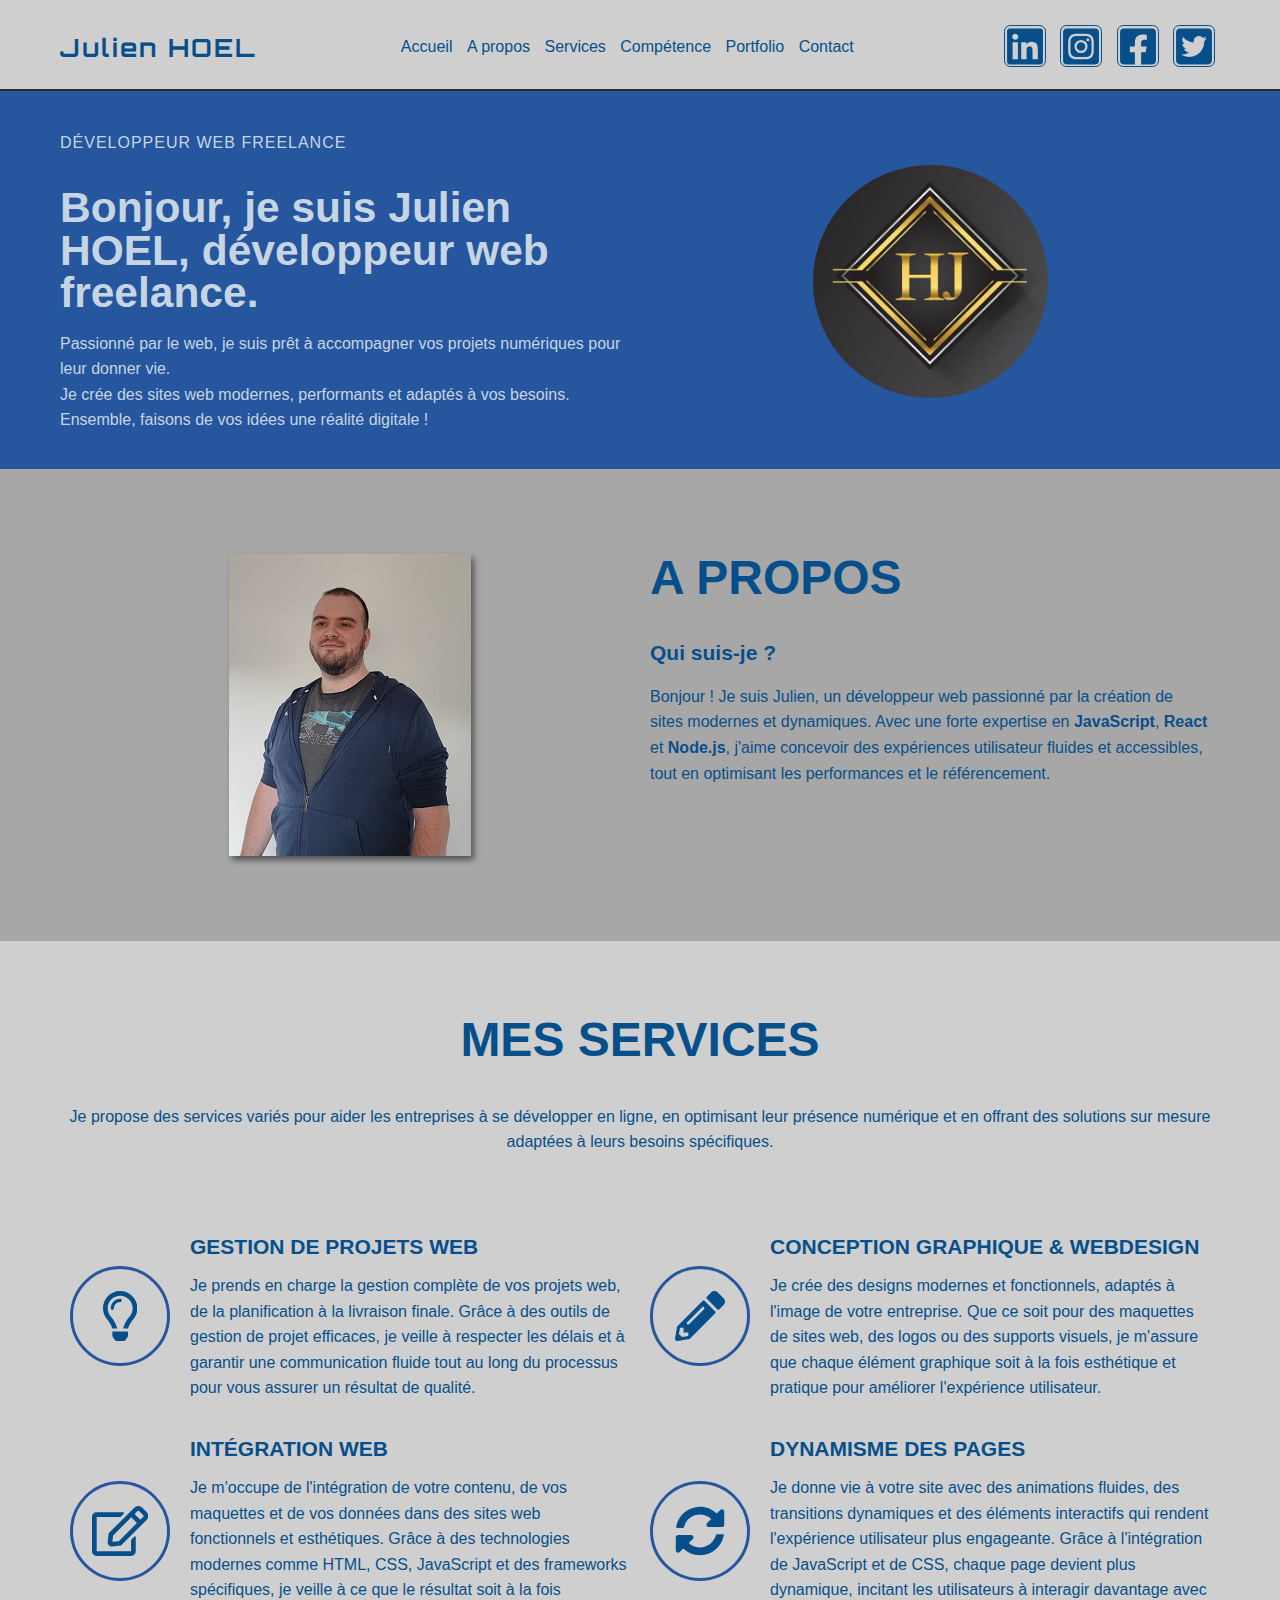
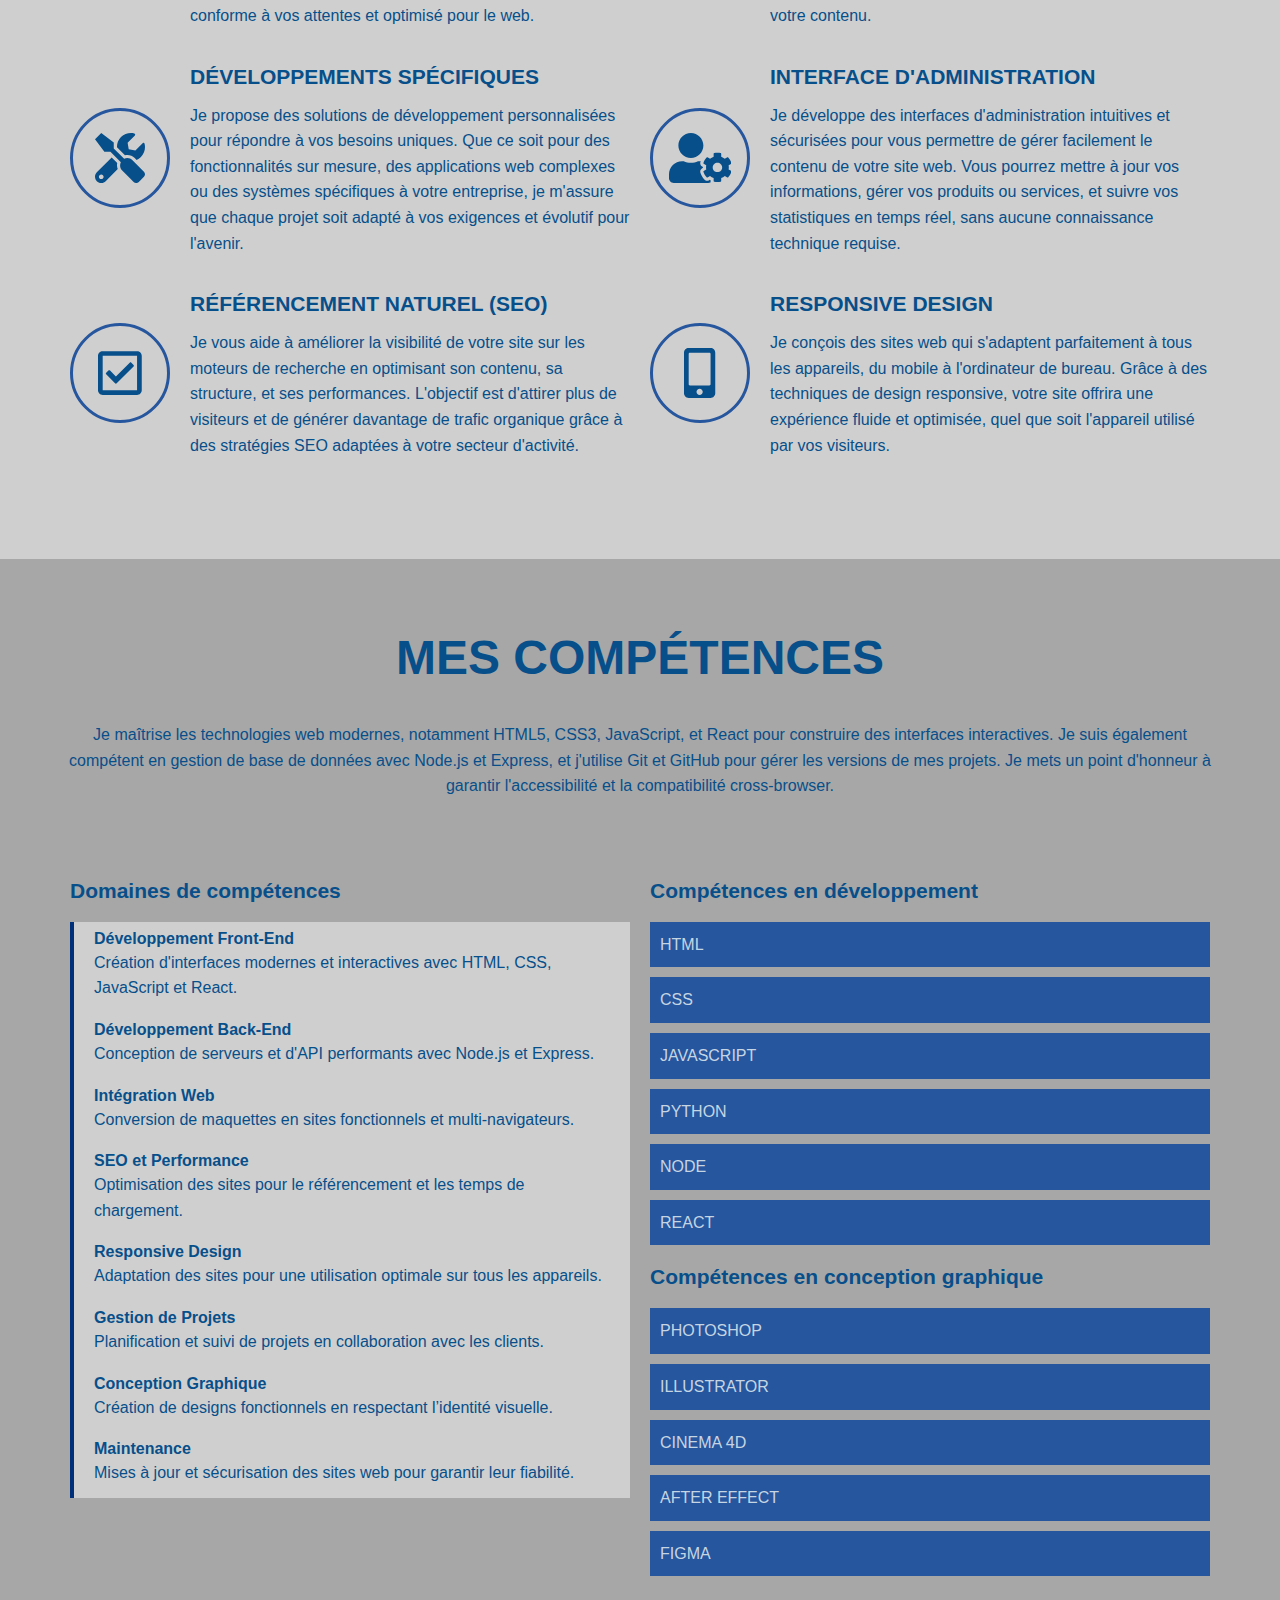
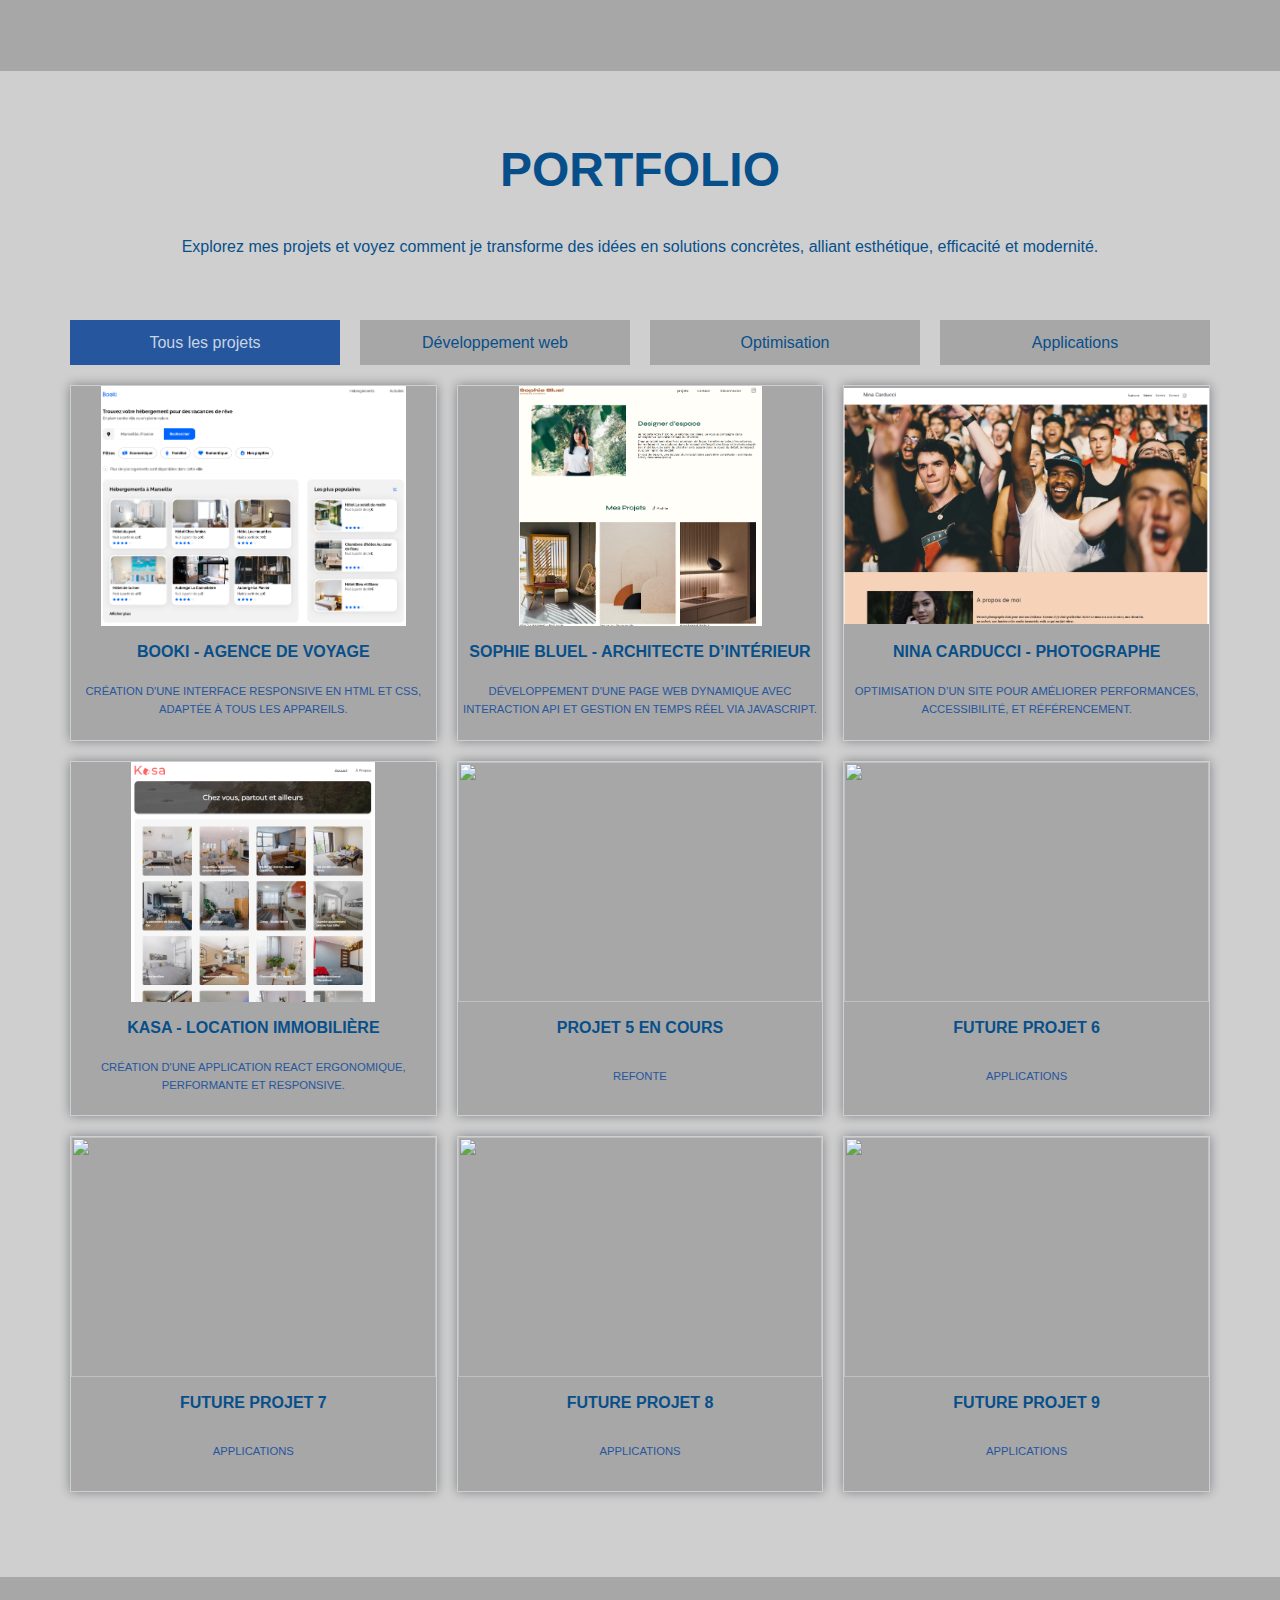
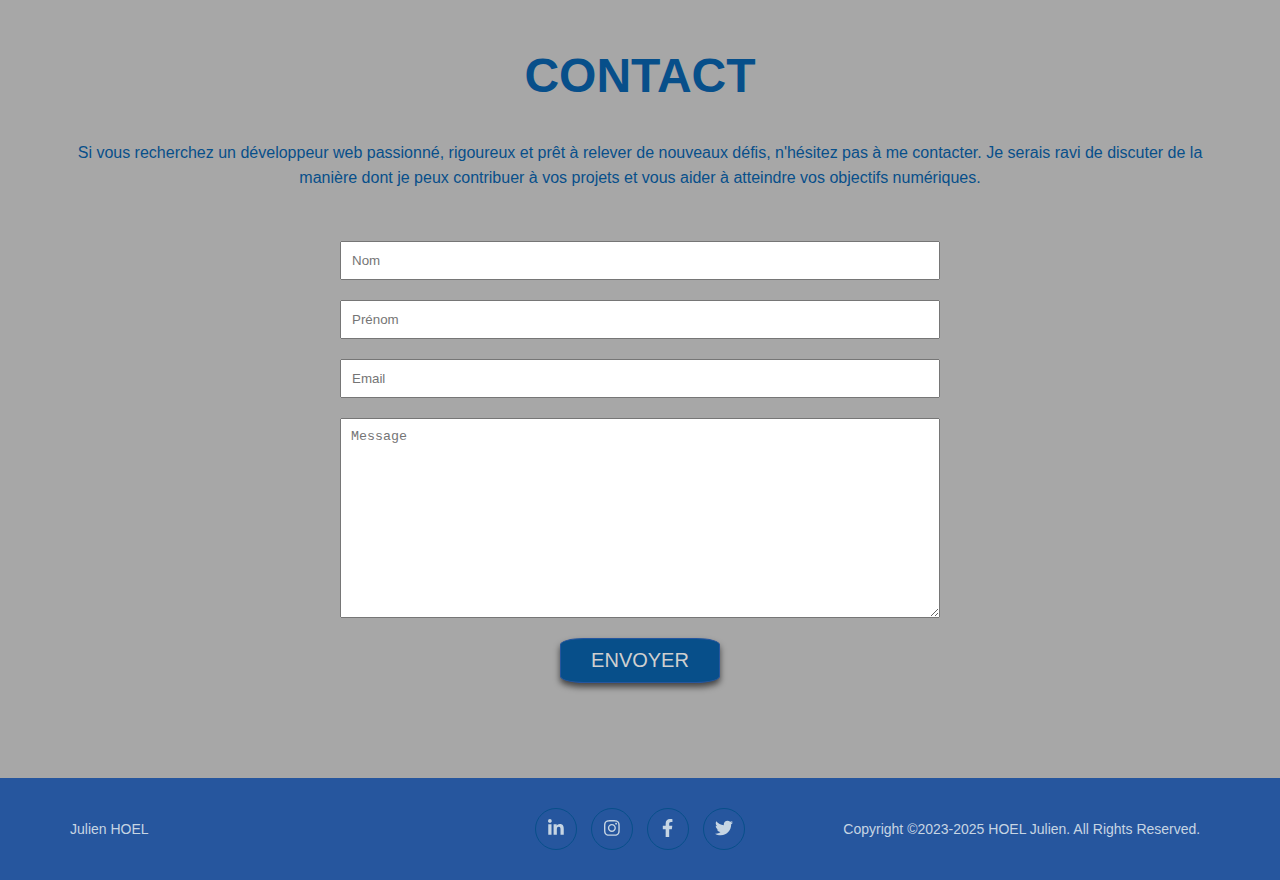
==== index.html @ 7a798fc5 "ajout filtre portfolio" ====
<html lang="fr">

<head>
  <meta charset="UTF-8">
  <meta http-equiv="X-UA-Compatible" content="IE=edge">
  <meta name="viewport" content="width=device-width, initial-scale=1.0">
  <title>HOEL Julien Developpeur</title>
  <meta name="Portfolio de Julien HOEL - Developpeur - en recherche d'apprentissage pour un BTS SIO"
    content="Portfolio de Julien HOEL - Developpeur">
  <link rel="shortcut icon" href="./img/logo_hj_icon2.ico?v=1" type="image/x-icon">
  <link rel="stylesheet" href="./css/global.css">

  <link rel="preconnect" href="https://fonts.googleapis.com">
  <link rel="preconnect" href="https://fonts.gstatic.com" crossorigin>
  <link href="https://fonts.googleapis.com/css2?family=Orbitron:wght@900&display=swap" rel="stylesheet">
  <script src="./js/global.js" defer></script>

</head>

<body>
  <header class="header">
    <div class="container d-flex">
      <div class="logo">
        <strong>Julien HOEL</strong>
      </div>
      <nav class="navbar">
        <ul class="menu list-unstyled">

          <li><a href="#hero">Accueil</a></li>
          <!-- <li><a href="page2.html">Page2</a></li>
          <li><a href="page3.html">page3</a></li> -->
          <li><a href="#about">A propos</a></li>
          <li><a href="#services">Services</a></li>
          <li><a href="#skills">Compétence</a></li>
          <li><a href="#portfolio">Portfolio</a></li>
          <li><a href="#contact">Contact</a></li>

        </ul>
      </nav>
      <div class="right">
        <ul class="social list-unstyled">

          <li>
            <a href="https://www.linkedin.com/in/julien-hoel-15384a22b/" target="_blank">
              <svg class="logo-social" focusable="false" xmlns="http://www.w3.org/2000/svg" viewBox="0 0 448 512">
                <path fill="currentColor" d="M416 32H31.9C14.3 32 0 46.5 0 64.3v383.4C0 465.5 14.3 480 31.9 480H416c17.6 0 32-14.5 32-32.3V64.3c0-17.8-14.4-32.3-32-32.3zM135.4 416H69V202.2h66.5V416zm-33.2-243c-21.3 0-38.5-17.3-38.5-38.5S80.9 96 102.2 96c21.2 0 38.5 17.3 38.5 38.5 0 21.3-17.2 38.5-38.5 38.5zm282.1 243h-66.4V312c0-24.8-.5-56.7-34.5-56.7-34.6 0-39.9 27-39.9 54.9V416h-66.4V202.2h63.7v29.2h.9c8.9-16.8 30.6-34.5 62.9-34.5 67.2 0 79.7 44.3 79.7 101.9V416z" />
              </svg>
            </a>
          </li>

          <li>
            <a href="https://www.instagram.com/juxultrapro/" target="_blank">
              <svg class="logo-social" focusable="false" xmlns="http://www.w3.org/2000/svg" viewBox="0 0 448 512">
                <path fill="currentColor" d="M224,202.66A53.34,53.34,0,1,0,277.36,256,53.38,53.38,0,0,0,224,202.66Zm124.71-41a54,54,0,0,0-30.41-30.41c-21-8.29-71-6.43-94.3-6.43s-73.25-1.93-94.31,6.43a54,54,0,0,0-30.41,30.41c-8.28,21-6.43,71.05-6.43,94.33S91,329.26,99.32,350.33a54,54,0,0,0,30.41,30.41c21,8.29,71,6.43,94.31,6.43s73.24,1.93,94.3-6.43a54,54,0,0,0,30.41-30.41c8.35-21,6.43-71.05,6.43-94.33S357.1,182.74,348.75,161.67ZM224,338a82,82,0,1,1,82-82A81.9,81.9,0,0,1,224,338Zm85.38-148.3a19.14,19.14,0,1,1,19.13-19.14A19.1,19.1,0,0,1,309.42,189.74ZM400,32H48A48,48,0,0,0,0,80V432a48,48,0,0,0,48,48H400a48,48,0,0,0,48-48V80A48,48,0,0,0,400,32ZM382.88,322c-1.29,25.63-7.14,48.34-25.85,67s-41.4,24.63-67,25.85c-26.41,1.49-105.59,1.49-132,0-25.63-1.29-48.26-7.15-67-25.85s-24.63-41.42-25.85-67c-1.49-26.42-1.49-105.61,0-132,1.29-25.63,7.07-48.34,25.85-67s41.47-24.56,67-25.78c26.41-1.49,105.59-1.49,132,0,25.63,1.29,48.33,7.15,67,25.85s24.63,41.42,25.85,67.05C384.37,216.44,384.37,295.56,382.88,322Z" />
              </svg>
            </a>
          </li>

          <li>
            <a href="https://www.facebook.com/julien.hoel" target="_blank">
              <svg class="logo-social" focusable="false" xmlns="http://www.w3.org/2000/svg" viewBox="0 0 448 512">
                <path fill="currentColor" d="M400 32H48A48 48 0 0 0 0 80v352a48 48 0 0 0 48 48h137.25V327.69h-63V256h63v-54.64c0-62.15 37-96.48 93.67-96.48 27.14 0 55.52 4.84 55.52 4.84v61h-31.27c-30.81 0-40.42 19.12-40.42 38.73V256h68.78l-11 71.69h-57.78V480H400a48 48 0 0 0 48-48V80a48 48 0 0 0-48-48z" />
              </svg>
            </a>
          </li>

          <li>
            <a href="https://twitter.com/juxultra"target="_blank">
              <svg class="logo-social" focusable="false" xmlns="http://www.w3.org/2000/svg" viewBox="0 0 448 512">
                <path fill="currentColor" d="M400 32H48C21.5 32 0 53.5 0 80v352c0 26.5 21.5 48 48 48h352c26.5 0 48-21.5 48-48V80c0-26.5-21.5-48-48-48zm-48.9 158.8c.2 2.8.2 5.7.2 8.5 0 86.7-66 186.6-186.6 186.6-37.2 0-71.7-10.8-100.7-29.4 5.3.6 10.4.8 15.8.8 30.7 0 58.9-10.4 81.4-28-28.8-.6-53-19.5-61.3-45.5 10.1 1.5 19.2 1.5 29.6-1.2-30-6.1-52.5-32.5-52.5-64.4v-.8c8.7 4.9 18.9 7.9 29.6 8.3a65.447 65.447 0 0 1-29.2-54.6c0-12.2 3.2-23.4 8.9-33.1 32.3 39.8 80.8 65.8 135.2 68.6-9.3-44.5 24-80.6 64-80.6 18.9 0 35.9 7.9 47.9 20.7 14.8-2.8 29-8.3 41.6-15.8-4.9 15.2-15.2 28-28.8 36.1 13.2-1.4 26-5.1 37.8-10.2-8.9 13.1-20.1 24.7-32.9 34z" />
              </svg>
            </a>
          </li>
        </ul>
        <button class="burger"><span class="bar"></span></button>
      </div>
    </div>
  </header>

  <section id="hero" class="hero">
    <div class="container">
      <div class="grid">
        <div class="hero__item left">
          <p class="metier">Développeur Web Freelance</p>
          <h1 class="title">Bonjour, je suis Julien HOEL, développeur web freelance.</h1>
          <p>Passionné par le web, je suis prêt à accompagner vos projets numériques pour leur donner vie.<br />
          Je crée des sites web modernes, performants et adaptés à vos besoins. Ensemble, faisons de vos idées une réalité digitale !</p>
        </div>
        <div class="hero__item right">
          <div class="hero__avatar">
            <img src="./img/avatar.PNG" alt="Julien HOEL Logo">
          </div>
        </div>
      </div>
    </div>
  </section>

  <section id="about">
    <div class="container">
      <div class="grid">
        <div class="grid__item" id="photo-moi">
          <img width="242" height="302" src="./img/photo_moi.jpg" alt="Julien HOEL Dévolopeur web">
        </div>
        <div class="grid__item">
          <h2 class="section-title">A Propos</h2>
          <h3>Qui suis-je ?</h3>
          <p>
            Bonjour ! Je suis Julien, un développeur web passionné par la création de sites modernes et dynamiques. Avec une forte expertise en <strong>JavaScript</strong>, <strong>React</strong> et <strong>Node.js</strong>, j'aime concevoir des expériences utilisateur fluides et accessibles, tout en optimisant les performances et le référencement.
          </p>          
        </div>
      </div>
    </div>
  </section>

  <section id="services" class="services">
    <div class="container">
      <div class="section-header">
        <h2 class="section-title">Mes services</h2>
        <p>Je propose des services variés pour aider les entreprises à se développer en ligne, en optimisant leur présence numérique et en offrant des solutions sur mesure adaptées à leurs besoins spécifiques.</p>
      </div>
      <div class="grid">
        <div class="grid__item">
          <div class="services">
            <div class="services__icon">
              <svg aria-hidden="true" focusable="false" data-prefix="far" data-icon="lightbulb"
                class="svg-inline--fa fa-lightbulb fa-w-11" role="img" xmlns="http://www.w3.org/2000/svg"
                viewBox="0 0 352 512">
                <path fill="currentColor"
                  d="M176 80c-52.94 0-96 43.06-96 96 0 8.84 7.16 16 16 16s16-7.16 16-16c0-35.3 28.72-64 64-64 8.84 0 16-7.16 16-16s-7.16-16-16-16zM96.06 459.17c0 3.15.93 6.22 2.68 8.84l24.51 36.84c2.97 4.46 7.97 7.14 13.32 7.14h78.85c5.36 0 10.36-2.68 13.32-7.14l24.51-36.84c1.74-2.62 2.67-5.7 2.68-8.84l.05-43.18H96.02l.04 43.18zM176 0C73.72 0 0 82.97 0 176c0 44.37 16.45 84.85 43.56 115.78 16.64 18.99 42.74 58.8 52.42 92.16v.06h48v-.12c-.01-4.77-.72-9.51-2.15-14.07-5.59-17.81-22.82-64.77-62.17-109.67-20.54-23.43-31.52-53.15-31.61-84.14-.2-73.64 59.67-128 127.95-128 70.58 0 128 57.42 128 128 0 30.97-11.24 60.85-31.65 84.14-39.11 44.61-56.42 91.47-62.1 109.46a47.507 47.507 0 0 0-2.22 14.3v.1h48v-.05c9.68-33.37 35.78-73.18 52.42-92.16C335.55 260.85 352 220.37 352 176 352 78.8 273.2 0 176 0z">
                </path>
              </svg>
            </div>
            <div class="services__content">
              <h3>GESTION DE PROJETS WEB</h3>
              <p>Je prends en charge la gestion complète de vos projets web, de la planification à la livraison finale. Grâce à des outils de gestion de projet efficaces, je veille à respecter les délais et à garantir une communication fluide tout au long du processus pour vous assurer un résultat de qualité.</p>
            </div>
          </div>
          <div class="services">
            <div class="services__icon">
              <svg aria-hidden="true" focusable="false" data-prefix="far" data-icon="edit"
                class="svg-inline--fa fa-edit fa-w-18" role="img" xmlns="http://www.w3.org/2000/svg"
                viewBox="0 0 576 512">
                <path fill="currentColor"
                  d="M402.3 344.9l32-32c5-5 13.7-1.5 13.7 5.7V464c0 26.5-21.5 48-48 48H48c-26.5 0-48-21.5-48-48V112c0-26.5 21.5-48 48-48h273.5c7.1 0 10.7 8.6 5.7 13.7l-32 32c-1.5 1.5-3.5 2.3-5.7 2.3H48v352h352V350.5c0-2.1.8-4.1 2.3-5.6zm156.6-201.8L296.3 405.7l-90.4 10c-26.2 2.9-48.5-19.2-45.6-45.6l10-90.4L432.9 17.1c22.9-22.9 59.9-22.9 82.7 0l43.2 43.2c22.9 22.9 22.9 60 .1 82.8zM460.1 174L402 115.9 216.2 301.8l-7.3 65.3 65.3-7.3L460.1 174zm64.8-79.7l-43.2-43.2c-4.1-4.1-10.8-4.1-14.8 0L436 82l58.1 58.1 30.9-30.9c4-4.2 4-10.8-.1-14.9z">
                </path>
              </svg>
            </div>
            <div class="services__content">
              <h3>INTÉGRATION WEB</h3>
              <p>Je m'occupe de l'intégration de votre contenu, de vos maquettes et de vos données dans des sites web fonctionnels et esthétiques. Grâce à des technologies modernes comme HTML, CSS, JavaScript et des frameworks spécifiques, je veille à ce que le résultat soit à la fois conforme à vos attentes et optimisé pour le web.</p>
            </div>
          </div>
          <div class="services">
            <div class="services__icon">
              <svg aria-hidden="true" focusable="false" data-prefix="fas" data-icon="tools"
                class="svg-inline--fa fa-tools fa-w-16" role="img" xmlns="http://www.w3.org/2000/svg"
                viewBox="0 0 512 512">
                <path fill="currentColor"
                  d="M501.1 395.7L384 278.6c-23.1-23.1-57.6-27.6-85.4-13.9L192 158.1V96L64 0 0 64l96 128h62.1l106.6 106.6c-13.6 27.8-9.2 62.3 13.9 85.4l117.1 117.1c14.6 14.6 38.2 14.6 52.7 0l52.7-52.7c14.5-14.6 14.5-38.2 0-52.7zM331.7 225c28.3 0 54.9 11 74.9 31l19.4 19.4c15.8-6.9 30.8-16.5 43.8-29.5 37.1-37.1 49.7-89.3 37.9-136.7-2.2-9-13.5-12.1-20.1-5.5l-74.4 74.4-67.9-11.3L334 98.9l74.4-74.4c6.6-6.6 3.4-17.9-5.7-20.2-47.4-11.7-99.6.9-136.6 37.9-28.5 28.5-41.9 66.1-41.2 103.6l82.1 82.1c8.1-1.9 16.5-2.9 24.7-2.9zm-103.9 82l-56.7-56.7L18.7 402.8c-25 25-25 65.5 0 90.5s65.5 25 90.5 0l123.6-123.6c-7.6-19.9-9.9-41.6-5-62.7zM64 472c-13.2 0-24-10.8-24-24 0-13.3 10.7-24 24-24s24 10.7 24 24c0 13.2-10.7 24-24 24z">
                </path>
              </svg>
            </div>
            <div class="services__content">
              <h3>DÉVELOPPEMENTS SPÉCIFIQUES</h3>
              <p>Je propose des solutions de développement personnalisées pour répondre à vos besoins uniques. Que ce soit pour des fonctionnalités sur mesure, des applications web complexes ou des systèmes spécifiques à votre entreprise, je m'assure que chaque projet soit adapté à vos exigences et évolutif pour l'avenir.</p>
            </div>
          </div>
          <div class="services">
            <div class="services__icon">
              <svg aria-hidden="true" focusable="false" data-prefix="far" data-icon="check-square"
                class="svg-inline--fa fa-check-square fa-w-14" role="img" xmlns="http://www.w3.org/2000/svg"
                viewBox="0 0 448 512">
                <path fill="currentColor"
                  d="M400 32H48C21.49 32 0 53.49 0 80v352c0 26.51 21.49 48 48 48h352c26.51 0 48-21.49 48-48V80c0-26.51-21.49-48-48-48zm0 400H48V80h352v352zm-35.864-241.724L191.547 361.48c-4.705 4.667-12.303 4.637-16.97-.068l-90.781-91.516c-4.667-4.705-4.637-12.303.069-16.971l22.719-22.536c4.705-4.667 12.303-4.637 16.97.069l59.792 60.277 141.352-140.216c4.705-4.667 12.303-4.637 16.97.068l22.536 22.718c4.667 4.706 4.637 12.304-.068 16.971z">
                </path>
              </svg>
            </div>
            <div class="services__content">
              <h3>RÉFÉRENCEMENT NATUREL (SEO)</h3>
              <p>Je vous aide à améliorer la visibilité de votre site sur les moteurs de recherche en optimisant son contenu, sa structure, et ses performances. L'objectif est d'attirer plus de visiteurs et de générer davantage de trafic organique grâce à des stratégies SEO adaptées à votre secteur d'activité.</p>
            </div>
          </div>
        </div>
        <div class="grid__item">
          <div class="services">
            <div class="services__icon">
              <svg aria-hidden="true" focusable="false" data-prefix="fas" data-icon="pencil-alt"
                class="svg-inline--fa fa-pencil-alt fa-w-16" role="img" xmlns="http://www.w3.org/2000/svg"
                viewBox="0 0 512 512">
                <path fill="currentColor"
                  d="M497.9 142.1l-46.1 46.1c-4.7 4.7-12.3 4.7-17 0l-111-111c-4.7-4.7-4.7-12.3 0-17l46.1-46.1c18.7-18.7 49.1-18.7 67.9 0l60.1 60.1c18.8 18.7 18.8 49.1 0 67.9zM284.2 99.8L21.6 362.4.4 483.9c-2.9 16.4 11.4 30.6 27.8 27.8l121.5-21.3 262.6-262.6c4.7-4.7 4.7-12.3 0-17l-111-111c-4.8-4.7-12.4-4.7-17.1 0zM124.1 339.9c-5.5-5.5-5.5-14.3 0-19.8l154-154c5.5-5.5 14.3-5.5 19.8 0s5.5 14.3 0 19.8l-154 154c-5.5 5.5-14.3 5.5-19.8 0zM88 424h48v36.3l-64.5 11.3-31.1-31.1L51.7 376H88v48z">
                </path>
              </svg>
            </div>
            <div class="services__content">
              <h3>CONCEPTION GRAPHIQUE & WEBDESIGN</h3>
              <p>Je crée des designs modernes et fonctionnels, adaptés à l'image de votre entreprise. Que ce soit pour des maquettes de sites web, des logos ou des supports visuels, je m'assure que chaque élément graphique soit à la fois esthétique et pratique pour améliorer l'expérience utilisateur.</p>
            </div>
          </div>
          <div class="services">
            <div class="services__icon">
              <svg aria-hidden="true" focusable="false" data-prefix="fas" data-icon="sync-alt"
                class="svg-inline--fa fa-sync-alt fa-w-16" role="img" xmlns="http://www.w3.org/2000/svg"
                viewBox="0 0 512 512">
                <path fill="currentColor"
                  d="M370.72 133.28C339.458 104.008 298.888 87.962 255.848 88c-77.458.068-144.328 53.178-162.791 126.85-1.344 5.363-6.122 9.15-11.651 9.15H24.103c-7.498 0-13.194-6.807-11.807-14.176C33.933 94.924 134.813 8 256 8c66.448 0 126.791 26.136 171.315 68.685L463.03 40.97C478.149 25.851 504 36.559 504 57.941V192c0 13.255-10.745 24-24 24H345.941c-21.382 0-32.09-25.851-16.971-40.971l41.75-41.749zM32 296h134.059c21.382 0 32.09 25.851 16.971 40.971l-41.75 41.75c31.262 29.273 71.835 45.319 114.876 45.28 77.418-.07 144.315-53.144 162.787-126.849 1.344-5.363 6.122-9.15 11.651-9.15h57.304c7.498 0 13.194 6.807 11.807 14.176C478.067 417.076 377.187 504 256 504c-66.448 0-126.791-26.136-171.315-68.685L48.97 471.03C33.851 486.149 8 475.441 8 454.059V320c0-13.255 10.745-24 24-24z">
                </path>
              </svg>
            </div>
            <div class="services__content">
              <h3>DYNAMISME DES PAGES</h3>
              <p>Je donne vie à votre site avec des animations fluides, des transitions dynamiques et des éléments interactifs qui rendent l'expérience utilisateur plus engageante. Grâce à l'intégration de JavaScript et de CSS, chaque page devient plus dynamique, incitant les utilisateurs à interagir davantage avec votre contenu.</p>
            </div>
          </div>
          <div class="services">
            <div class="services__icon">
              <svg aria-hidden="true" focusable="false" data-prefix="fas" data-icon="user-cog"
                class="svg-inline--fa fa-user-cog fa-w-20" role="img" xmlns="http://www.w3.org/2000/svg"
                viewBox="0 0 640 512">
                <path fill="currentColor"
                  d="M610.5 373.3c2.6-14.1 2.6-28.5 0-42.6l25.8-14.9c3-1.7 4.3-5.2 3.3-8.5-6.7-21.6-18.2-41.2-33.2-57.4-2.3-2.5-6-3.1-9-1.4l-25.8 14.9c-10.9-9.3-23.4-16.5-36.9-21.3v-29.8c0-3.4-2.4-6.4-5.7-7.1-22.3-5-45-4.8-66.2 0-3.3.7-5.7 3.7-5.7 7.1v29.8c-13.5 4.8-26 12-36.9 21.3l-25.8-14.9c-2.9-1.7-6.7-1.1-9 1.4-15 16.2-26.5 35.8-33.2 57.4-1 3.3.4 6.8 3.3 8.5l25.8 14.9c-2.6 14.1-2.6 28.5 0 42.6l-25.8 14.9c-3 1.7-4.3 5.2-3.3 8.5 6.7 21.6 18.2 41.1 33.2 57.4 2.3 2.5 6 3.1 9 1.4l25.8-14.9c10.9 9.3 23.4 16.5 36.9 21.3v29.8c0 3.4 2.4 6.4 5.7 7.1 22.3 5 45 4.8 66.2 0 3.3-.7 5.7-3.7 5.7-7.1v-29.8c13.5-4.8 26-12 36.9-21.3l25.8 14.9c2.9 1.7 6.7 1.1 9-1.4 15-16.2 26.5-35.8 33.2-57.4 1-3.3-.4-6.8-3.3-8.5l-25.8-14.9zM496 400.5c-26.8 0-48.5-21.8-48.5-48.5s21.8-48.5 48.5-48.5 48.5 21.8 48.5 48.5-21.7 48.5-48.5 48.5zM224 256c70.7 0 128-57.3 128-128S294.7 0 224 0 96 57.3 96 128s57.3 128 128 128zm201.2 226.5c-2.3-1.2-4.6-2.6-6.8-3.9l-7.9 4.6c-6 3.4-12.8 5.3-19.6 5.3-10.9 0-21.4-4.6-28.9-12.6-18.3-19.8-32.3-43.9-40.2-69.6-5.5-17.7 1.9-36.4 17.9-45.7l7.9-4.6c-.1-2.6-.1-5.2 0-7.8l-7.9-4.6c-16-9.2-23.4-28-17.9-45.7.9-2.9 2.2-5.8 3.2-8.7-3.8-.3-7.5-1.2-11.4-1.2h-16.7c-22.2 10.2-46.9 16-72.9 16s-50.6-5.8-72.9-16h-16.7C60.2 288 0 348.2 0 422.4V464c0 26.5 21.5 48 48 48h352c10.1 0 19.5-3.2 27.2-8.5-1.2-3.8-2-7.7-2-11.8v-9.2z">
                </path>
              </svg>
            </div>
            <div class="services__content">
              <h3>INTERFACE D'ADMINISTRATION</h3>
              <p>Je développe des interfaces d'administration intuitives et sécurisées pour vous permettre de gérer facilement le contenu de votre site web. Vous pourrez mettre à jour vos informations, gérer vos produits ou services, et suivre vos statistiques en temps réel, sans aucune connaissance technique requise.</p>
            </div>
          </div>
          <div class="services">
            <div class="services__icon">
              <svg aria-hidden="true" focusable="false" data-prefix="fas" data-icon="mobile-alt"
                class="svg-inline--fa fa-mobile-alt fa-w-10" role="img" xmlns="http://www.w3.org/2000/svg"
                viewBox="0 0 320 512">
                <path fill="currentColor"
                  d="M272 0H48C21.5 0 0 21.5 0 48v416c0 26.5 21.5 48 48 48h224c26.5 0 48-21.5 48-48V48c0-26.5-21.5-48-48-48zM160 480c-17.7 0-32-14.3-32-32s14.3-32 32-32 32 14.3 32 32-14.3 32-32 32zm112-108c0 6.6-5.4 12-12 12H60c-6.6 0-12-5.4-12-12V60c0-6.6 5.4-12 12-12h200c6.6 0 12 5.4 12 12v312z">
                </path>
              </svg>
            </div>
            <div class="services__content">
              <h3>RESPONSIVE DESIGN</h3>
              <p>Je conçois des sites web qui s'adaptent parfaitement à tous les appareils, du mobile à l'ordinateur de bureau. Grâce à des techniques de design responsive, votre site offrira une expérience fluide et optimisée, quel que soit l'appareil utilisé par vos visiteurs.</p>
            </div>
          </div>
        </div>
      </div>
    </div>
  </section>

  <section id="skills" class="skills">
    <div class="container">
      <div class="section-header">
        <h2 class="section-title">Mes compétences</h2>
        <p>
          Je maîtrise les technologies web modernes, notamment HTML5, CSS3, JavaScript, et React pour construire des interfaces interactives. Je suis également compétent en gestion de base de données avec Node.js et Express, et j'utilise Git et GitHub pour gérer les versions de mes projets. Je mets un point d'honneur à garantir l'accessibilité et la compatibilité cross-browser.
        </p>        
      </div>
      <div class="grid">
        <div class="grid__item">
          <h3>Domaines de compétences</h3>
          <ul class="list-unstyled">
            <li>
              <h4>Développement Front-End</h4>
              <p>Création d'interfaces modernes et interactives avec HTML, CSS, JavaScript et React.</p>
            </li>
            <li>
              <h4>Développement Back-End</h4>
              <p>Conception de serveurs et d'API performants avec Node.js et Express.</p>
            </li>
            <li>
              <h4>Intégration Web</h4>
              <p>Conversion de maquettes en sites fonctionnels et multi-navigateurs.</p>
            </li>
            <li>
              <h4>SEO et Performance</h4>
              <p>Optimisation des sites pour le référencement et les temps de chargement.</p>
            </li>
            <li>
              <h4>Responsive Design</h4>
              <p>Adaptation des sites pour une utilisation optimale sur tous les appareils.</p>
            </li>
            <li>
              <h4>Gestion de Projets</h4>
              <p>Planification et suivi de projets en collaboration avec les clients.</p>
            </li>
            <li>
              <h4>Conception Graphique</h4>
              <p>Création de designs fonctionnels en respectant l’identité visuelle.</p>
            </li>
            <li>
              <h4>Maintenance</h4>
              <p>Mises à jour et sécurisation des sites web pour garantir leur fiabilité.</p>
            </li>
          </ul>
        </div>
        <div class="grid__item">
          <h3>Compétences en développement</h3>
          <div class="progressbar">
            <div class="bar" data-width="25">HTML</div>
          </div>
          <div class="progressbar">
            <div class="bar" data-width="30">CSS</div>
          </div>
          <div class="progressbar">
            <div class="bar" data-width="45">JAVASCRIPT</div>
          </div>
          <div class="progressbar">
            <div class="bar" data-width="50">PYTHON</div>
          </div>
          <div class="progressbar">
            <div class="bar" data-width="35">NODE</div>
          </div>
          <div class="progressbar">
            <div class="bar" data-width="35">REACT</div>
          </div>
          <h3>Compétences en conception graphique</h3>
          <div class="progressbar">
            <div class="bar" data-width="60">PHOTOSHOP</div>
          </div>
          <div class="progressbar">
            <div class="bar" data-width="80">ILLUSTRATOR</div>
          </div>
          <div class="progressbar">
            <div class="bar" data-width="85">CINEMA 4D</div>
          </div>
          <div class="progressbar">
            <div class="bar" data-width="85">AFTER EFFECT</div>
          </div>
          <div class="progressbar">
            <div class="bar" data-width="85">FIGMA</div>
          </div>
        </div>
      </div>
    </div>
  </section>

  <section id="portfolio" class="portfolio">
    <div class="container">
        <div class="section-header">
        <h2 class="section-title">Portfolio</h2>
            <p>Explorez mes projets et voyez comment je transforme des idées en solutions concrètes, alliant esthétique, efficacité et modernité.</p>
        </div>
        <ul class="grid portfolio-filters list-unstyled">
            <li class="grid__item">
                <a href="#" class="active" data-filter="all">Tous les projets</a> <!-- À faire en js -->
            </li>
            <li class="grid__item">
                <a href="#" data-filter="web">Développement web</a>
            </li>
            <li class="grid__item">
                <a href="#" data-filter="opti">Optimisation</a>
            </li>
            <li class="grid__item">
                <a href="#" data-filter="app">Applications</a>
            </li>
        </ul>
        <div class="grid">
            <div class="grid__item">
                <div class="card" data-category="web">
                    <img src="./img/projet/Booki_img.PNG" alt="" class="card__image">
                    <div class="card__iner">
                        <h3 class="card__title">Booki - agence de voyage</h3>
                        <p class="category">Création d'une interface responsive en HTML et CSS, adaptée à tous les appareils.</p>
                    </div>
                    <div class="card__overlay">
                        <a data-id="modal-1" href="https://juxultra2.github.io/P2_Booki/" target="_blank">+</a>
                    </div>
                </div>
            </div>
            <div class="grid__item">
                <div class="card" data-category="web">
                    <img src="./img/projet/Sophie_Bluel-Architecte_d_interieur_img.PNG" alt="" class="card__image">
                    <div class="card__iner">
                        <h3 class="card__title">Sophie Bluel - Architecte d’intérieur</h3>
                        <p class="category">Développement d'une page web dynamique avec interaction API et gestion en temps réel via JavaScript.</p>
                    </div>
                    <div class="card__overlay">
                        <a href="#">+</a>
                    </div>
                </div>
            </div>
            <div class="grid__item">
                <div class="card" data-category="opti">
                    <img src="./img/projet/Nina-Carducci_img.PNG" alt="" class="card__image">
                    <div class="card__iner">
                        <h3 class="card__title">Nina Carducci - Photographe</h3>
                        <p class="category">Optimisation d’un site pour améliorer performances, accessibilité, et référencement.</p>
                    </div>
                    <div class="card__overlay">
                        <a href="#">+</a>
                    </div>
                </div>
            </div>
            <div class="grid__item">
                <div class="card" data-category="app">
                    <img src="./img/projet/Kasa_img.PNG" alt="" class="card__image">
                    <div class="card__iner">
                        <h3 class="card__title">Kasa - Location immobilière</h3>
                        <p class="category">Création d'une application React ergonomique, performante et responsive.</p>
                    </div>
                    <div class="card__overlay">
                        <a href="#">+</a>
                    </div>
                </div>
            </div>
            <div class="grid__item">
                <div class="card">
                    <img src="http://picsum.photos/600/400?random=5" alt="" class="card__image">
                    <div class="card__iner">
                        <h3 class="card__title">Projet 5 en cours</h3>
                        <p class="category">Refonte</p>
                    </div>
                    <div class="card__overlay">
                        <a href="#">+</a>
                    </div>
                </div>
            </div>
            <div class="grid__item">
                <div class="card">
                    <img src="http://picsum.photos/600/400?random=6" alt="" class="card__image">
                    <div class="card__iner">
                        <h3 class="card__title">Future projet 6</h3>
                        <p class="category">Applications</p>
                    </div>
                    <div class="card__overlay">
                        <a href="#">+</a>
                    </div>
                </div>
            </div>
            <div class="grid__item">
              <div class="card">
                  <img src="http://picsum.photos/600/400?random=7" alt="" class="card__image">
                  <div class="card__iner">
                      <h3 class="card__title">Future projet 7</h3>
                      <p class="category">Applications</p>
                  </div>
                  <div class="card__overlay">
                      <a href="#">+</a>
                  </div>
              </div>
          </div>
          <div class="grid__item">
            <div class="card">
                <img src="http://picsum.photos/600/400?random=8" alt="" class="card__image">
                <div class="card__iner">
                    <h3 class="card__title">Future projet 8</h3>
                    <p class="category">Applications</p>
                </div>
                <div class="card__overlay">
                    <a href="#">+</a>
                </div>
            </div>
        </div>
        <div class="grid__item">
          <div class="card">
              <img src="http://picsum.photos/600/400?random=9" alt="" class="card__image">
              <div class="card__iner">
                  <h3 class="card__title">Future projet 9</h3>
                  <p class="category">Applications</p>
              </div>
              <div class="card__overlay">
                  <a href="#">+</a>
              </div>
          </div>
      </div>
    </div>   
</section>

  <section id="contact" class="contact">
    <div class="container">
      <div class="section-header">
        <h2 class="section-title">Contact</h2>
        <p>
          Si vous recherchez un développeur web passionné, rigoureux et prêt à relever de nouveaux défis, n'hésitez pas à me contacter. Je serais ravi de discuter de la manière dont je peux contribuer à vos projets et vous aider à atteindre vos objectifs numériques.
        </p>        
      </div>

      <form action="https://formsubmit.co/adresse-mail" method="POST" class="form">

        <input type="hidden" name="_captcha" value="false">
        <input type="text" name="_honey" style="display:none">
        <input type="hidden" name="_next" value="https://dgeo-dev.github.io/formation-youtube-html-cs-js/thanks.html">

        <label for="firstname">
          <input type="text" name="firstname" id="firstname" placeholder="Nom" required>
        </label>
        <label for="lastname">
          <input type="text" name="lastname" id="lastname" placeholder="Prénom">
        </label>
        <label for="email">
          <input type="email" name="email" id="email" placeholder="Email" required>
        </label>
        <textarea name="message" id="message" placeholder="Message"></textarea>
        <input type="submit" class="btn" value="Envoyer">
      </form>
    </div>

  </section>

  <footer>
    <div class="container">
      <div class="grid">
        <div class="grid__item">
          <p>Julien HOEL</p>
        </div>
        <div class="grid__item">
          <ul class="socials list-unstyled">
            <li>
              <a href="https://www.linkedin.com/in/julien-hoel-15384a22b/" target="_blank">
                <svg aria-hidden="true" class="icon linkedin" focusable="false" data-prefix="fab"
                  data-icon="linkedin-in" class="svg-inline--fa fa-linkedin-in fa-w-14" role="img"
                  xmlns="http://www.w3.org/2000/svg" viewBox="0 0 448 512">
                  <path fill="currentColor"
                    d="M100.28 448H7.4V148.9h92.88zM53.79 108.1C24.09 108.1 0 83.5 0 53.8a53.79 53.79 0 0 1 107.58 0c0 29.7-24.1 54.3-53.79 54.3zM447.9 448h-92.68V302.4c0-34.7-.7-79.2-48.29-79.2-48.29 0-55.69 37.7-55.69 76.7V448h-92.78V148.9h89.08v40.8h1.3c12.4-23.5 42.69-48.3 87.88-48.3 94 0 111.28 61.9 111.28 142.3V448z">
                  </path>
                </svg>
              </a>
            </li>
            <li>
              <a href="https://www.instagram.com/juxultrapro/" target="_blank">
                <svg aria-hidden="true" class="icon insta" focusable="false" data-prefix="fab" data-icon="instagram"
                  class="svg-inline--fa fa-instagram fa-w-14" role="img" xmlns="http://www.w3.org/2000/svg"
                  viewBox="0 0 448 512">
                  <path fill="currentColor"
                    d="M224.1 141c-63.6 0-114.9 51.3-114.9 114.9s51.3 114.9 114.9 114.9S339 319.5 339 255.9 287.7 141 224.1 141zm0 189.6c-41.1 0-74.7-33.5-74.7-74.7s33.5-74.7 74.7-74.7 74.7 33.5 74.7 74.7-33.6 74.7-74.7 74.7zm146.4-194.3c0 14.9-12 26.8-26.8 26.8-14.9 0-26.8-12-26.8-26.8s12-26.8 26.8-26.8 26.8 12 26.8 26.8zm76.1 27.2c-1.7-35.9-9.9-67.7-36.2-93.9-26.2-26.2-58-34.4-93.9-36.2-37-2.1-147.9-2.1-184.9 0-35.8 1.7-67.6 9.9-93.9 36.1s-34.4 58-36.2 93.9c-2.1 37-2.1 147.9 0 184.9 1.7 35.9 9.9 67.7 36.2 93.9s58 34.4 93.9 36.2c37 2.1 147.9 2.1 184.9 0 35.9-1.7 67.7-9.9 93.9-36.2 26.2-26.2 34.4-58 36.2-93.9 2.1-37 2.1-147.8 0-184.8zM398.8 388c-7.8 19.6-22.9 34.7-42.6 42.6-29.5 11.7-99.5 9-132.1 9s-102.7 2.6-132.1-9c-19.6-7.8-34.7-22.9-42.6-42.6-11.7-29.5-9-99.5-9-132.1s-2.6-102.7 9-132.1c7.8-19.6 22.9-34.7 42.6-42.6 29.5-11.7 99.5-9 132.1-9s102.7-2.6 132.1 9c19.6 7.8 34.7 22.9 42.6 42.6 11.7 29.5 9 99.5 9 132.1s2.7 102.7-9 132.1z">
                  </path>
                </svg>
              </a>
            </li>
            <li>
              <a href="https://www.facebook.com/julien.hoel" target="_blank">
                <svg aria-hidden="true" class="icon facebook" focusable="false" data-prefix="fab" data-icon="facebook-f"
                  class="svg-inline--fa fa-facebook-f fa-w-10" role="img" xmlns="http://www.w3.org/2000/svg"
                  viewBox="0 0 320 512">
                  <path fill="currentColor"
                    d="M279.14 288l14.22-92.66h-88.91v-60.13c0-25.35 12.42-50.06 52.24-50.06h40.42V6.26S260.43 0 225.36 0c-73.22 0-121.08 44.38-121.08 124.72v70.62H22.89V288h81.39v224h100.17V288z">
                  </path>
                </svg>
              </a>
            </li>
            <li>
              <a href="https://twitter.com/juxultra" target="_blank">
                <svg aria-hidden="true" class="icon twitter" focusable="false" data-prefix="fab" data-icon="twitter"
                  class="svg-inline--fa fa-twitter fa-w-16" role="img" xmlns="http://www.w3.org/2000/svg"
                  viewBox="0 0 512 512">
                  <path fill="currentColor"
                    d="M459.37 151.716c.325 4.548.325 9.097.325 13.645 0 138.72-105.583 298.558-298.558 298.558-59.452 0-114.68-17.219-161.137-47.106 8.447.974 16.568 1.299 25.34 1.299 49.055 0 94.213-16.568 130.274-44.832-46.132-.975-84.792-31.188-98.112-72.772 6.498.974 12.995 1.624 19.818 1.624 9.421 0 18.843-1.3 27.614-3.573-48.081-9.747-84.143-51.98-84.143-102.985v-1.299c13.969 7.797 30.214 12.67 47.431 13.319-28.264-18.843-46.781-51.005-46.781-87.391 0-19.492 5.197-37.36 14.294-52.954 51.655 63.675 129.3 105.258 216.365 109.807-1.624-7.797-2.599-15.918-2.599-24.04 0-57.828 46.782-104.934 104.934-104.934 30.213 0 57.502 12.67 76.67 33.137 23.715-4.548 46.456-13.32 66.599-25.34-7.798 24.366-24.366 44.833-46.132 57.827 21.117-2.273 41.584-8.122 60.426-16.243-14.292 20.791-32.161 39.308-52.628 54.253z">
                  </path>
                </svg>
              </a>
            </li>
          </ul>
        </div>
        <div class="grid__item">
          <p>Copyright ©2023-2025 HOEL Julien. All Rights Reserved.</p>
        </div>
      </div>
    </div>
  </footer>

</body>

</html>
---- css/global.css ----
/* Appel variable */
:root {
    --color-body: #074f8a;
    --background-body: #a7a7a7;
    --color-contour: #26569e;
    --color-passagesouris: #0092e7;
    --texte-clair: #c6d5e3;
    --background-services: #cfcfcf;
}

/* Base */

* {
    box-sizing: border-box;
}

html {
    font-size: 62.5%;
}

body {
    font-family: 'Segoe UI', Tahoma, Verdana, sans-serif;
    font-size: 1.6rem;
    line-height: 1.6;
    color: var(--color-body);
    margin: 0;
    background: var(--background-body);
}

h1,
h2,
h3,
h4,
h5,
h6 {
    font-family: 'Segoe UI', Tahoma, Verdana, sans-serif;
    color: var(--color-body);
    line-height: 1;
}

h1,
.h1 {
    font-size: 3.1rem;
}

h2,
.h2 {
    font-size: 2.8rem;
    text-transform: uppercase;
}

h3,
.h3 {
    font-size: 2.1rem;
}

a {
    text-decoration: none;
}

img {
    max-width: 100%;
    height: auto;
}

ul {
    padding-left: 2rem;
}

.list-unstyled {
    list-style: none;
    margin: 0;
    padding: 0;
}

.category {
    margin: 0 0 0.75rem 0;
    font-size: 1.125rem;
    text-transform: uppercase;
    color: var(--color-contour);
    min-height: 6.4rem;
    display: flex;
    align-items: center;
    justify-content: center;
    padding: 0.5rem;
}

.container {
    padding: 1rem 2rem;
}

.d-flex {
    display: flex;
    align-items: center;
    justify-content: space-between;
    align-items: center;
}

.grid {
    display: flex;
    flex-wrap: wrap;
    justify-content: center;
}

.grid__item {
    flex-grow: 1;
    flex-shrink: 0;
    width: 100%;
    padding: 1rem;
}

@media screen and (min-width: 750px) {

    /*PC*/
    .container {
        max-width: 1200px;
        margin: 0 auto;
        padding: 2rem;
    }

    .grid__item {
        max-width: 50%;
    }
}

/* Sections */

section {
    padding: 5.5rem 0;
}

.section-title {
    margin-top: 0;
    font-size: 3.8rem;
}

.section-header {
    text-align: center;
}

@media screen and (min-width: 750px) {

    /*PC*/
    .section-title {
        font-size: 4.8rem;
    }
}

/*  En-tête */

.header {
    background: var(--background-services);
    border-bottom: 2px solid #292d35;
    position: sticky;
    top: 0;
    z-index: 1;
}

.header .container {
    padding-bottom: 1.5rem;
}

.header .logo {
    font-family: 'Orbitron', sans-serif;
    font-size: 2.5rem;
    letter-spacing: 2px;
    transform: translateY(-3px);
    padding-top: 0.75rem;
}

.header li {
    display: inline-flex;
    align-items: center;
    margin: 0 .5rem;
}

.navbar a {
    color: var(--color-body);
}

.navbar a:hover {
    color: var(--color-passagesouris);
}

.header .right {
    display: flex;
    align-items: center;
}

.social li {
    margin-top: 0.5rem;
}

.social a {
    color: var(--color-body);
    border: 1.5px solid var(--color-body);
    border-radius: 15%;
    height: 4.2rem;
    width: 4.2rem;
    display: flex;
    justify-content: center;
    align-items: center;
    transition: all 0.6s;
}

.social a:hover {
    background: var(--color-body);
    color: var(--texte-clair);
}

.logo-social {
    height: 4.1rem;
    width: 4.1rem;
}

.burger {
    background: none;
    border: none;
    width: 35px;
    height: 35px;
    cursor: pointer;
    position: relative;
    margin-left: 0.5rem;
}

.burger .bar {
    display: block;
    width: 35px;
    height: 4px;
    background-color: var(--color-body);
    transform: translateX(-6px);
}

.burger .bar::before,
.burger .bar::after {
    display: block;
    content: "";
    width: 35px;
    height: 4px;
    background: var(--color-body);
    position: absolute;
}

.burger .bar::before {
    transform: translateY(-12px);
}

.burger .bar::after {
    transform: translateY(12px);
}

@media screen and (max-width:749px) {
    nav {
    display: flex;
    justify-content: center;
    align-items:center;
    flex-direction: column;
    position: fixed;
    top:80px;
    left:110%;
    width: 0;
    overflow: hidden;
    opacity: 0;
    height: calc(100vh - 80px);
    background: var(--texte-clair);  
    transition: all .4s ease-out;  
    }
    nav .menu li {
    display: flex;
    justify-content: center;
    }
    nav .menu a {
    display: block;
    font-size: 2rem;
    padding:2rem;
    transition: all .4s;
    }
    .show-nav nav {
    opacity: 1;
    width: 100%;
    left:0;
    z-index: 2;
    }
    .show-nav nav li a:hover {
    transform: scale(1.2);
    text-decoration: none;
    }
    .show-nav .burger .bar {
    width:0;
    }
    .burger .bar::before,
    .burger .bar::after  {
    transition: all .2s ease-out;
    }
    .show-nav .burger .bar::before {
    transform:rotate(-45deg);
    }
    .show-nav .burger .bar::after {
    transform:rotate(45deg);
    }
}

@media screen and (min-width: 750px) {

    /*PC*/
    .navbar {
        display: flex;
    }

    .burger {
        display: none;
    }
}

/*  Heros */

.hero {
    background: var(--color-contour);
    color: var(--texte-clair);
    padding: 0.25rem 0 0 0;
}

.hero .title {
    color: inherit;
    font-size: 4rem;
    margin: 1.6rem 0 0 0;
    font-weight: 700;
}

.hero__item {
    display: flex;
    flex-direction: column;
    justify-content: center;
    align-items: center;
    text-align: center;
}

.hero__item span {
    text-transform: uppercase;
}

.hero__item.left {
    animation-duration: 3s;
    animation-name: slideInleft;
}

.metier {
    text-transform: uppercase;
    letter-spacing: 0.1rem;
}

.hero__item.right {
    animation-duration: 3s;
    animation-name: slideInright;
}

@media screen and (max-width: 749px) {

    /* Mobile*/
    .hero__item.left {
        order: 2;
    }

    .hero__item.right {
        order: 1;
    }
}

@media screen and (min-width: 750px) {

    /*PC*/
    .hero__item {
        flex: 1 0 50%;
        text-align: left;
    }

    .hero__item.left {
        align-items: flex-start;
    }

    .hero .title {
        font-size: 4.25rem;
    }

    .hero__avatar img {
        max-width: 400px;
        border-radius: 50%;
    }
}

/*  À propos */

.about .section-tittle {
    margin-top: 2.8rem;
}
#photo-moi {
    display: flex;
    justify-content: center;
    align-items: center;
}

#about img {
    box-shadow: 3px 4px 6px rgba(0, 0, 0, 0.5);
}


/*  Services */

.services {
    background: var(--background-services);
}

.services__icon {
    display: flex;
    align-items: center;
    justify-content: center;
    width: 100px;
    height: 100px;
    border: 3px solid var(--color-contour);
    border-radius: 50%;
}

.services__icon svg {
    height: 50px;
}

.services__content {
    flex: 1;
}

.services h3 {
    margin-bottom: 0;
}

@media screen and (max-width: 749px) {

    /* Mobile*/
    .services {
        text-align: center;
    }

    .services__icon {
        margin: 0 auto;
    }
}

@media screen and (min-width: 750px) {

    /*PC*/
    .services {
        display: flex;
        align-items: center;
    }

    .services__icon {
        margin-right: 2rem;
    }
}

/*  Compétences */

.skills h4,
.skills p {
    margin: 0 0 0.3rem 0;
}

.skills li {
    background-color: var(--background-services);
    --color-contour: #e6af19;
    border-left: 4px solid #003079;
    padding: .9rem 2rem;
}

.skills .progressbar {
    background: var(--background-services);
    color: var(--texte-clair);
    margin-bottom: 1rem;
}

.skills .bar {
    background: var(--color-contour);
    padding: 1rem;
}

/*  Portfolio */

.portfolio {
    background: var(--background-services);
}

.portfolio .grid__item {
    max-width: 50%;
    margin-bottom: 0;
}

.portfolio .grid__item.hide {
    display: none;
}

.portfolio-filters .grid__item {
    max-width: 50%;
    margin-bottom: 0;
}

.portfolio-filters a {
    color: var(--color-body);
    background: var(--background-body);
    display: flex;
    flex: 1;
    justify-content: center;
    padding: 1rem;
}

.portfolio-filters a.active {
    /* En javascript*/
    color: var(--texte-clair);
    background: var(--color-contour);
}

@media screen and (max-width: 749px) {

    /* Mobile*/
    .portfolio a {
        font-size: 1.4rem;
    }
}

@media screen and (min-width: 750px) {

    /*PC*/
    .portfolio .grid__item {
        max-width: 33.3333%;
    }

    .portfolio-filters .grid__item {
        max-width: 25%;
    }
}

.card {
    background: var(--background-body);
    text-transform: uppercase;
    position: relative;
    box-shadow: 0 0 10px rgba(1, 16, 29, 0.40);
    border: 1px solid var(--background-services);
    overflow: hidden;
}

.card img {
    height: 240px;
    width: 100%;
    object-fit: contain;
}

.card__inner {
    padding: 2rem;
}

.card__title {
    margin: 1rem 0 0;
    font-size: 1.6rem;
    min-height: 3.2rem;
    padding: 0 0.5rem;
}

.card__title,
.category {
    text-align: center;
    display: flex;
    align-items: center;
    justify-content: center;
}

.card__overlay {
    background: rgba(4, 52, 80, 0.8);
    position: absolute;
    top: 0;
    z-index: 0;
    width: 100%;
    height: 100%;
    top: 110%;
    transition: all .4s;
}

.card__overlay a {
    font-size: 4.5rem;
    color: var(--background-body);
    flex: 1;
    display: flex;
    align-items: center;
    justify-content: center;
    height: 100%;
}

.card:hover .card__overlay {
    top: 0;
}

/*  Contacts */

.section-header {
    margin-bottom: 5rem;
}

.form {
    max-width: 600px;
    display: flex;
    flex-direction: column;
    align-items: center;
}
.form label {
    width: 100%;
}

.form input,
.form textarea {
    display: block;
    width: 100%;
    padding: 1rem 1rem;
    margin-bottom: 2rem;
}


.form textarea {
    min-height: 200px;
}

.form .btn {
    border: 1.5px solid var(--color-contour);
    border-radius: 15%;
    background: var(--color-body);
    color: var(--background-services);
    width: auto;
    font-size: 2rem;
    text-transform: uppercase;
    box-shadow: 0 4px 6px rgba(0, 0, 0, 0.6);
    padding: 1rem 3rem;
}

.form .btn:hover {
    cursor: pointer;
    background: var(--color-passagesouris);
    color: #292d35;
    transition: all 0.6s;
}

@media screen and (min-width: 750px) {

    /*PC*/
    .form {
        margin: auto;
    }
}

/* Footer Pied de page */

footer {
    background: var(--color-contour);
    color: var(--texte-clair);
    text-align: center;
    font-size: 1.4rem;
}

footer p {
    margin: 0;
}

footer .grid {
    align-items: center;
}

footer .socials {
    justify-content: center;
    text-align: center;
}

footer .socials li {
    padding: 0 .7rem;
}

.socials {
    display: flex;
}

.socials li {
    margin-bottom: 0;
    
}

.socials a {
    padding: 0 2px;
}

.socials .icon {
    height: 18px;
}

footer .socials a {
    color: var(--texte-clair);
    border: 1px solid var(--color-body);
    border-radius: 50%;
    padding: 1rem;
    width: 42px;
    height: 42px;
    display: flex;
    justify-content: center;
    transition: all 0.8s;
}

footer .socials a:hover {
    background: var(--texte-clair);
    color: var(--color-body);
}

@media screen and (min-width: 750px) {

    /*PC*/
    footer {
        text-align: left;
    }

    footer .grid__item {
        max-width: 33.333%;
    }
}

@keyframes slideInleft {
    from {
        transform: translateX(-110%);
    }

    to {
        transform: translateX(0);
    }
}

@keyframes slideInright {
    from {
        transform: translateX(110%);
    }

    to {
        transform: translateX(0);
    }
}
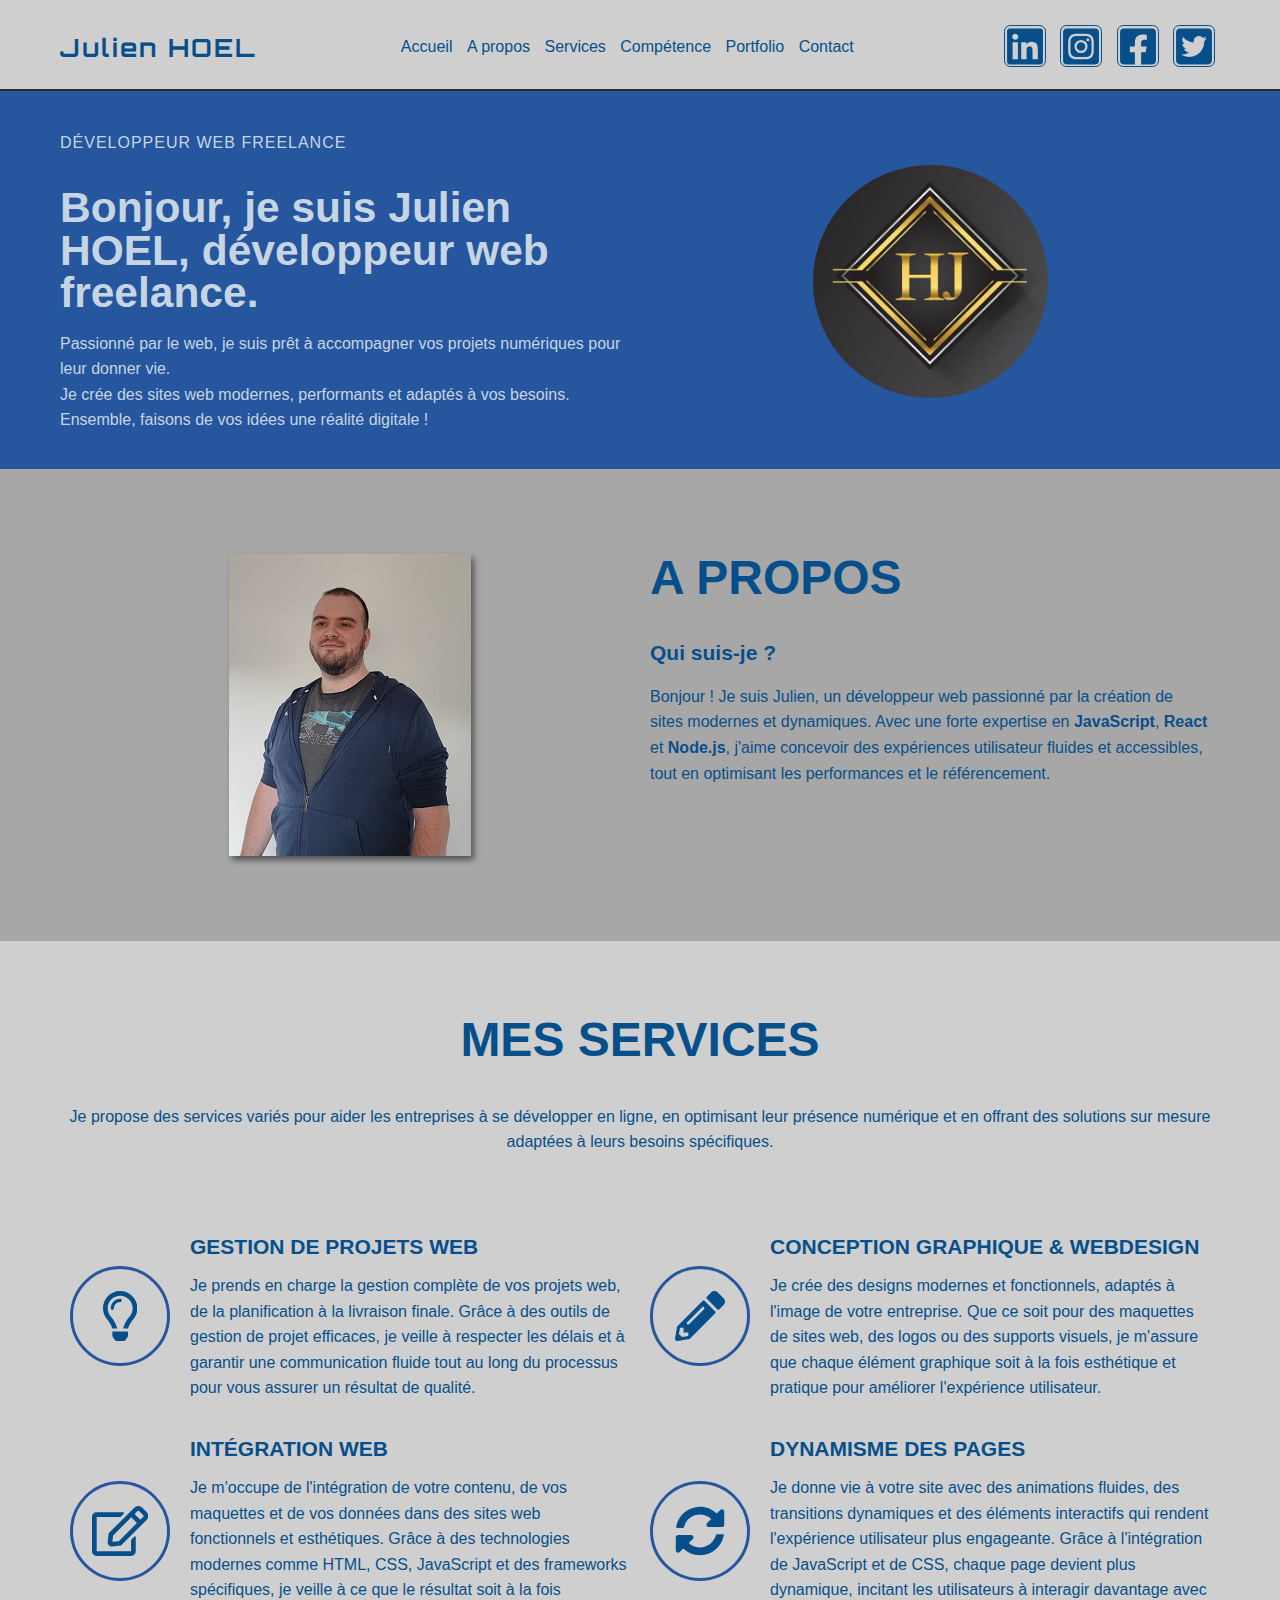
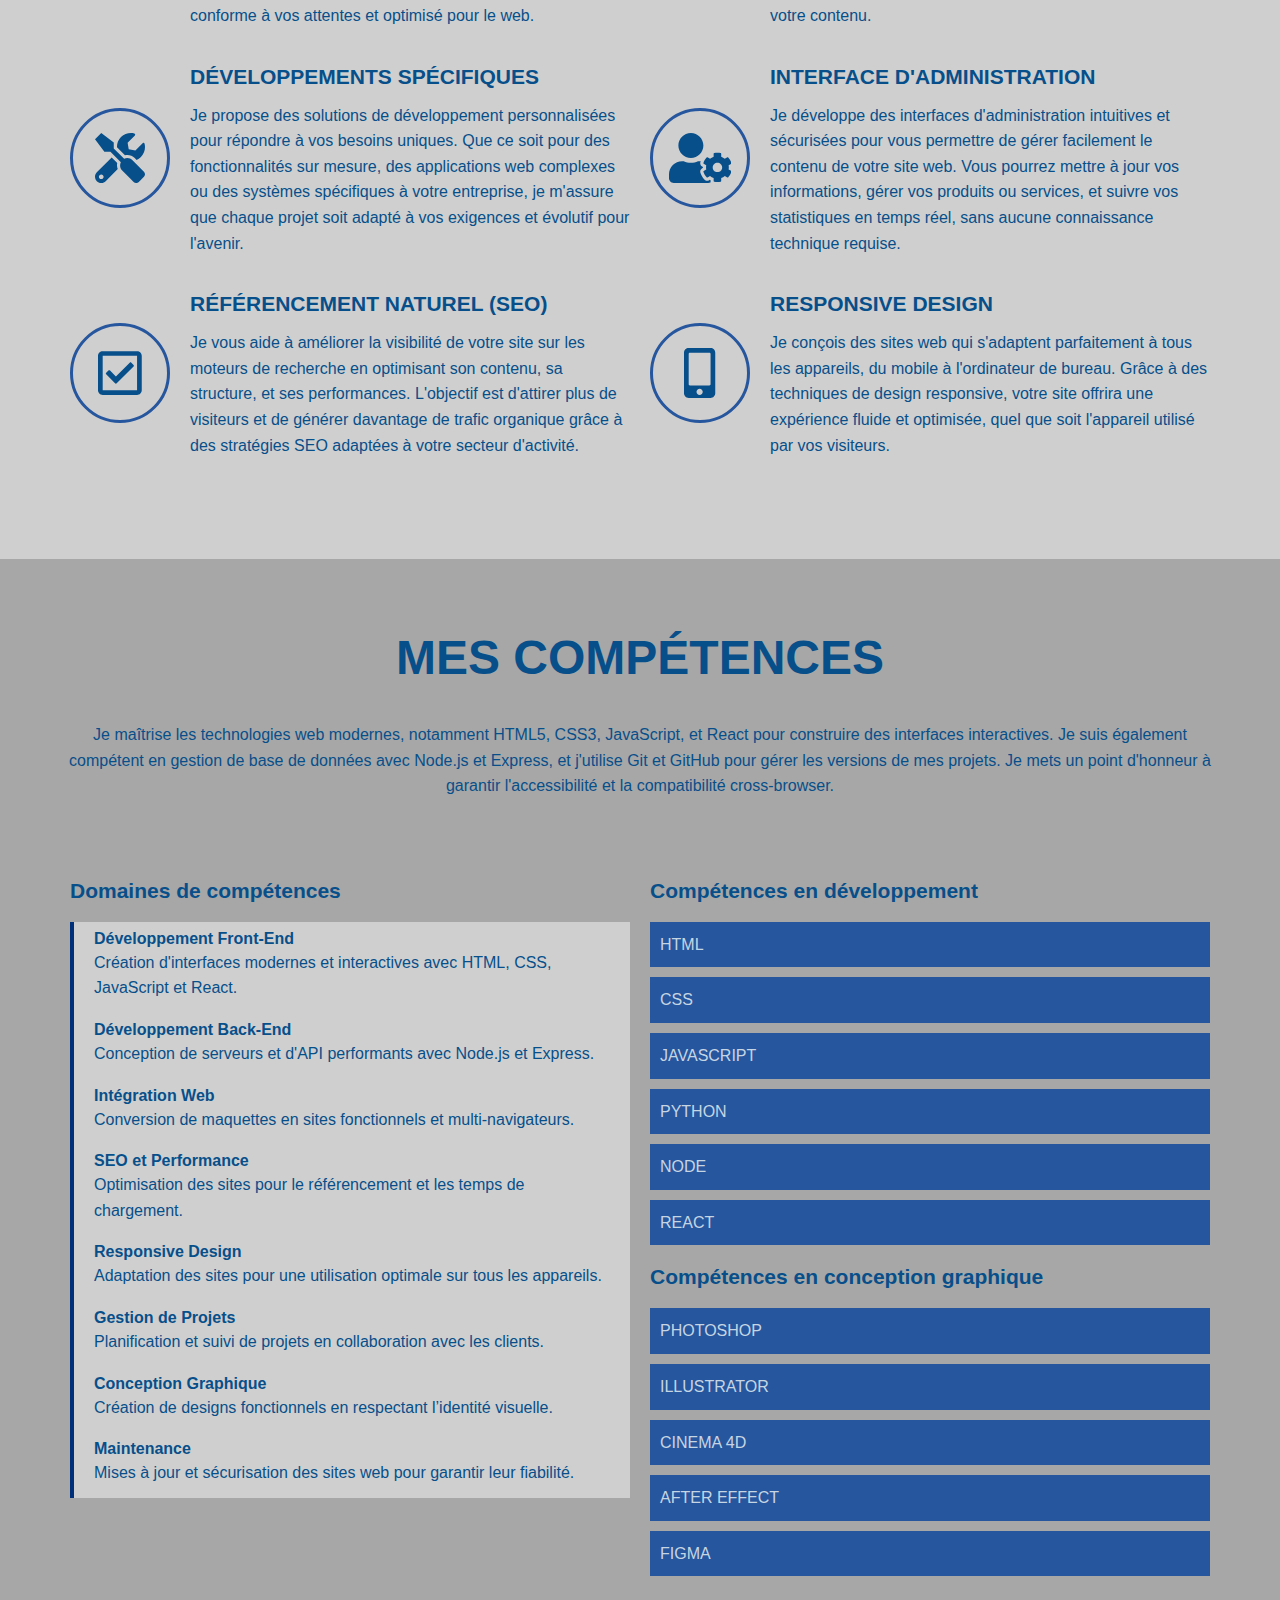
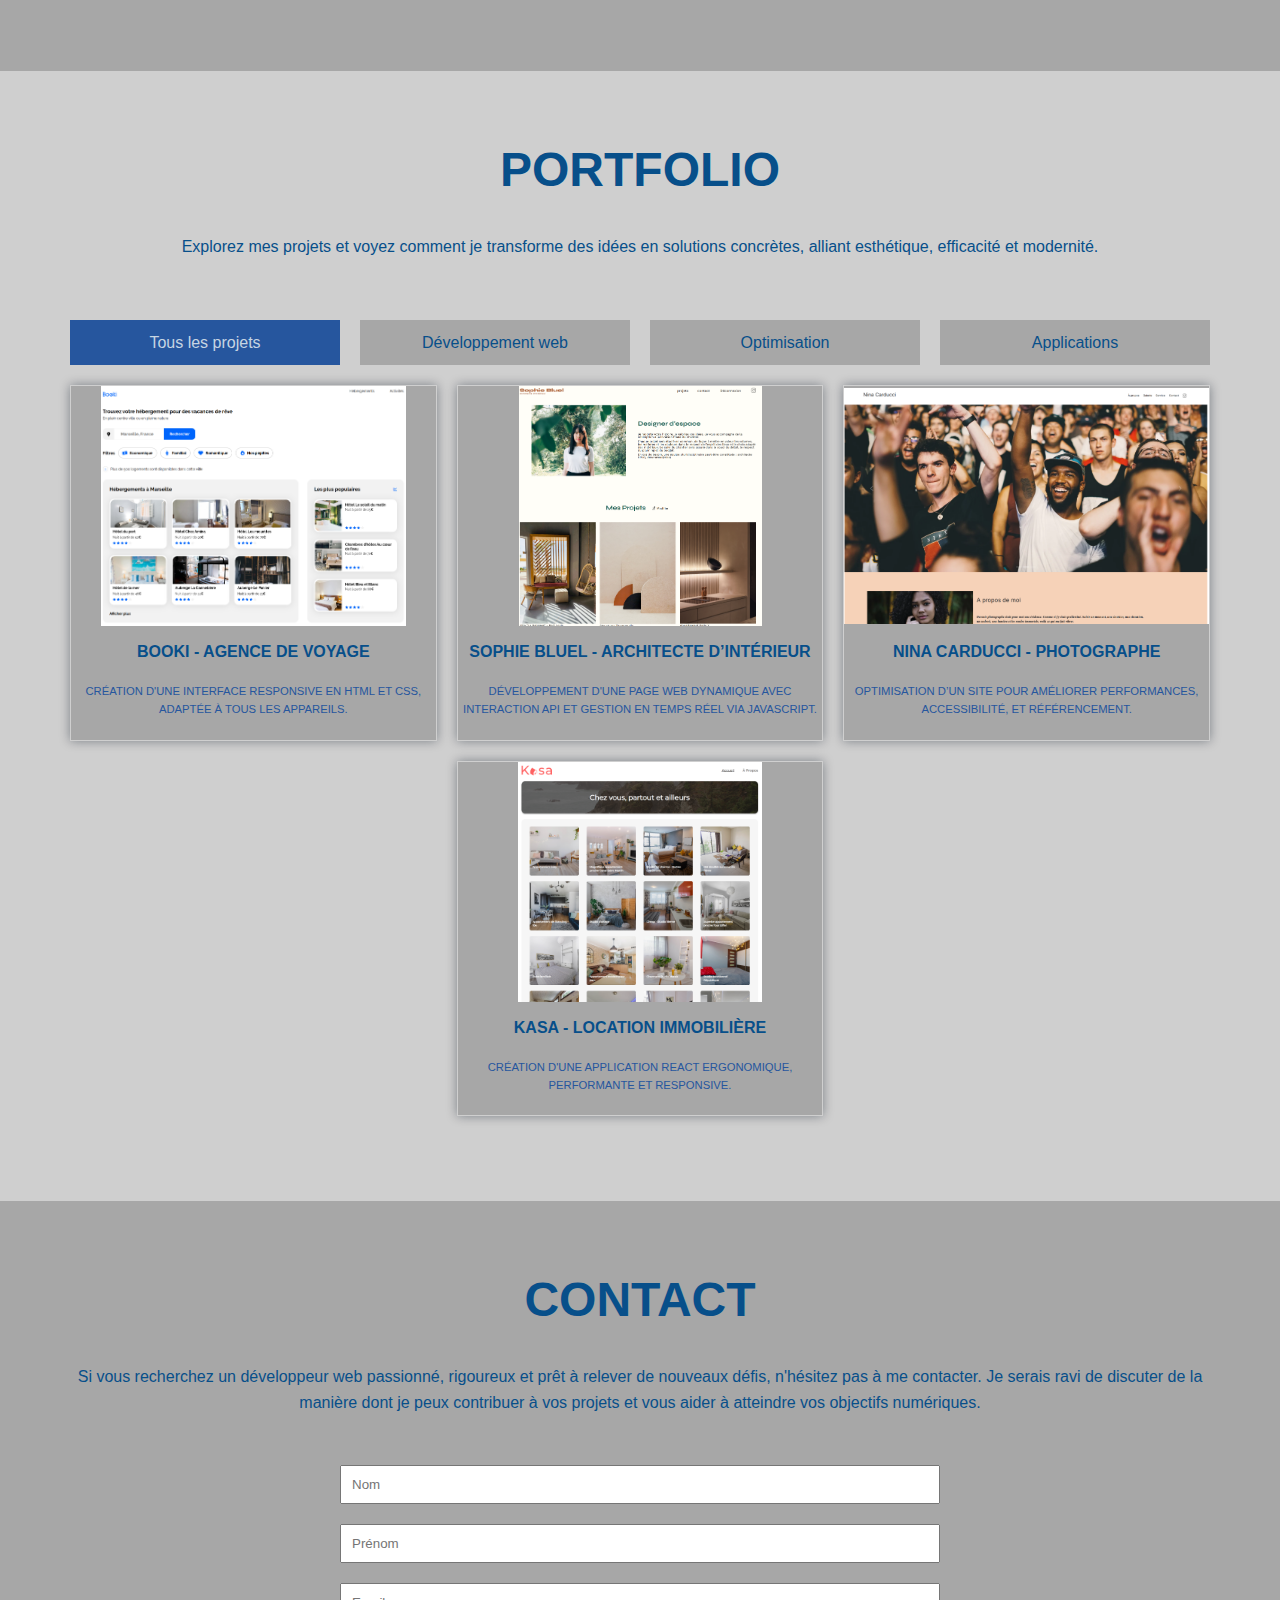
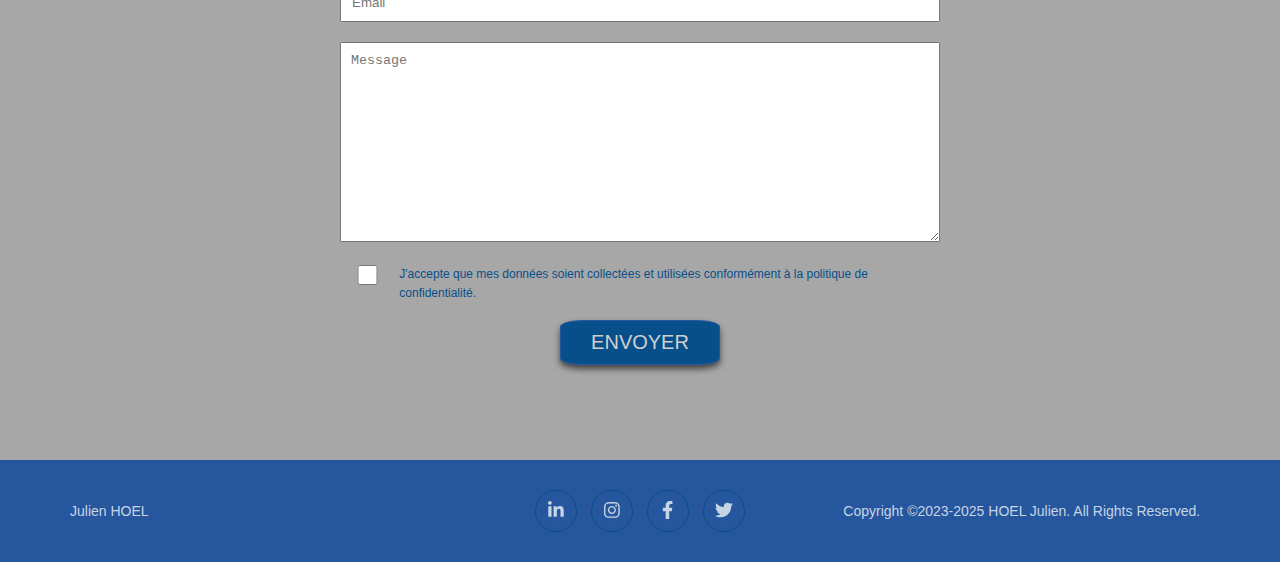
==== commit 575310a4: "ajoute de lien vers les projet sur les modal des projets" ====
--- a/index.html
+++ b/index.html
@@ -1,340 +1,340 @@
-<html lang="fr">
-
-<head>
-  <meta charset="UTF-8">
-  <meta http-equiv="X-UA-Compatible" content="IE=edge">
-  <meta name="viewport" content="width=device-width, initial-scale=1.0">
-  <title>HOEL Julien Developpeur</title>
-  <meta name="Portfolio de Julien HOEL - Developpeur - en recherche d'apprentissage pour un BTS SIO"
+    <html lang="fr">
+
+    <head>
+    <meta charset="UTF-8">
+    <meta http-equiv="X-UA-Compatible" content="IE=edge">
+    <meta name="viewport" content="width=device-width, initial-scale=1.0">
+    <title>HOEL Julien Developpeur</title>
+    <meta name="Portfolio de Julien HOEL - Developpeur - en recherche d'apprentissage pour un BTS SIO"
     content="Portfolio de Julien HOEL - Developpeur">
-  <link rel="shortcut icon" href="./img/logo_hj_icon2.ico?v=1" type="image/x-icon">
-  <link rel="stylesheet" href="./css/global.css">
-
-  <link rel="preconnect" href="https://fonts.googleapis.com">
-  <link rel="preconnect" href="https://fonts.gstatic.com" crossorigin>
-  <link href="https://fonts.googleapis.com/css2?family=Orbitron:wght@900&display=swap" rel="stylesheet">
-  <script src="./js/global.js" defer></script>
-
-</head>
-
-<body>
-  <header class="header">
+    <link rel="shortcut icon" href="./img/logo_hj_icon2.ico?v=1" type="image/x-icon">
+    <link rel="stylesheet" href="./css/global.css">
+
+    <link rel="preconnect" href="https://fonts.googleapis.com">
+    <link rel="preconnect" href="https://fonts.gstatic.com" crossorigin>
+    <link href="https://fonts.googleapis.com/css2?family=Orbitron:wght@900&display=swap" rel="stylesheet">
+    <script src="./js/global.js" defer></script>
+
+    </head>
+
+    <body>
+    <header class="header">
     <div class="container d-flex">
-      <div class="logo">
+        <div class="logo">
         <strong>Julien HOEL</strong>
-      </div>
-      <nav class="navbar">
+        </div>
+        <nav class="navbar">
         <ul class="menu list-unstyled">
 
-          <li><a href="#hero">Accueil</a></li>
-          <!-- <li><a href="page2.html">Page2</a></li>
-          <li><a href="page3.html">page3</a></li> -->
-          <li><a href="#about">A propos</a></li>
-          <li><a href="#services">Services</a></li>
-          <li><a href="#skills">Compétence</a></li>
-          <li><a href="#portfolio">Portfolio</a></li>
-          <li><a href="#contact">Contact</a></li>
+            <li><a href="#hero">Accueil</a></li>
+            <!-- <li><a href="page2.html">Page2</a></li>
+            <li><a href="page3.html">page3</a></li> -->
+            <li><a href="#about">A propos</a></li>
+            <li><a href="#services">Services</a></li>
+            <li><a href="#skills">Compétence</a></li>
+            <li><a href="#portfolio">Portfolio</a></li>
+            <li><a href="#contact">Contact</a></li>
 
         </ul>
-      </nav>
-      <div class="right">
+        </nav>
+        <div class="right">
         <ul class="social list-unstyled">
 
-          <li>
+            <li>
             <a href="https://www.linkedin.com/in/julien-hoel-15384a22b/" target="_blank">
-              <svg class="logo-social" focusable="false" xmlns="http://www.w3.org/2000/svg" viewBox="0 0 448 512">
+                <svg class="logo-social" focusable="false" xmlns="http://www.w3.org/2000/svg" viewBox="0 0 448 512">
                 <path fill="currentColor" d="M416 32H31.9C14.3 32 0 46.5 0 64.3v383.4C0 465.5 14.3 480 31.9 480H416c17.6 0 32-14.5 32-32.3V64.3c0-17.8-14.4-32.3-32-32.3zM135.4 416H69V202.2h66.5V416zm-33.2-243c-21.3 0-38.5-17.3-38.5-38.5S80.9 96 102.2 96c21.2 0 38.5 17.3 38.5 38.5 0 21.3-17.2 38.5-38.5 38.5zm282.1 243h-66.4V312c0-24.8-.5-56.7-34.5-56.7-34.6 0-39.9 27-39.9 54.9V416h-66.4V202.2h63.7v29.2h.9c8.9-16.8 30.6-34.5 62.9-34.5 67.2 0 79.7 44.3 79.7 101.9V416z" />
-              </svg>
+                </svg>
             </a>
-          </li>
-
-          <li>
+            </li>
+
+            <li>
             <a href="https://www.instagram.com/juxultrapro/" target="_blank">
-              <svg class="logo-social" focusable="false" xmlns="http://www.w3.org/2000/svg" viewBox="0 0 448 512">
+                <svg class="logo-social" focusable="false" xmlns="http://www.w3.org/2000/svg" viewBox="0 0 448 512">
                 <path fill="currentColor" d="M224,202.66A53.34,53.34,0,1,0,277.36,256,53.38,53.38,0,0,0,224,202.66Zm124.71-41a54,54,0,0,0-30.41-30.41c-21-8.29-71-6.43-94.3-6.43s-73.25-1.93-94.31,6.43a54,54,0,0,0-30.41,30.41c-8.28,21-6.43,71.05-6.43,94.33S91,329.26,99.32,350.33a54,54,0,0,0,30.41,30.41c21,8.29,71,6.43,94.31,6.43s73.24,1.93,94.3-6.43a54,54,0,0,0,30.41-30.41c8.35-21,6.43-71.05,6.43-94.33S357.1,182.74,348.75,161.67ZM224,338a82,82,0,1,1,82-82A81.9,81.9,0,0,1,224,338Zm85.38-148.3a19.14,19.14,0,1,1,19.13-19.14A19.1,19.1,0,0,1,309.42,189.74ZM400,32H48A48,48,0,0,0,0,80V432a48,48,0,0,0,48,48H400a48,48,0,0,0,48-48V80A48,48,0,0,0,400,32ZM382.88,322c-1.29,25.63-7.14,48.34-25.85,67s-41.4,24.63-67,25.85c-26.41,1.49-105.59,1.49-132,0-25.63-1.29-48.26-7.15-67-25.85s-24.63-41.42-25.85-67c-1.49-26.42-1.49-105.61,0-132,1.29-25.63,7.07-48.34,25.85-67s41.47-24.56,67-25.78c26.41-1.49,105.59-1.49,132,0,25.63,1.29,48.33,7.15,67,25.85s24.63,41.42,25.85,67.05C384.37,216.44,384.37,295.56,382.88,322Z" />
-              </svg>
+                </svg>
             </a>
-          </li>
-
-          <li>
+            </li>
+
+            <li>
             <a href="https://www.facebook.com/julien.hoel" target="_blank">
-              <svg class="logo-social" focusable="false" xmlns="http://www.w3.org/2000/svg" viewBox="0 0 448 512">
+                <svg class="logo-social" focusable="false" xmlns="http://www.w3.org/2000/svg" viewBox="0 0 448 512">
                 <path fill="currentColor" d="M400 32H48A48 48 0 0 0 0 80v352a48 48 0 0 0 48 48h137.25V327.69h-63V256h63v-54.64c0-62.15 37-96.48 93.67-96.48 27.14 0 55.52 4.84 55.52 4.84v61h-31.27c-30.81 0-40.42 19.12-40.42 38.73V256h68.78l-11 71.69h-57.78V480H400a48 48 0 0 0 48-48V80a48 48 0 0 0-48-48z" />
-              </svg>
+                </svg>
             </a>
-          </li>
-
-          <li>
+            </li>
+
+            <li>
             <a href="https://twitter.com/juxultra"target="_blank">
-              <svg class="logo-social" focusable="false" xmlns="http://www.w3.org/2000/svg" viewBox="0 0 448 512">
+                <svg class="logo-social" focusable="false" xmlns="http://www.w3.org/2000/svg" viewBox="0 0 448 512">
                 <path fill="currentColor" d="M400 32H48C21.5 32 0 53.5 0 80v352c0 26.5 21.5 48 48 48h352c26.5 0 48-21.5 48-48V80c0-26.5-21.5-48-48-48zm-48.9 158.8c.2 2.8.2 5.7.2 8.5 0 86.7-66 186.6-186.6 186.6-37.2 0-71.7-10.8-100.7-29.4 5.3.6 10.4.8 15.8.8 30.7 0 58.9-10.4 81.4-28-28.8-.6-53-19.5-61.3-45.5 10.1 1.5 19.2 1.5 29.6-1.2-30-6.1-52.5-32.5-52.5-64.4v-.8c8.7 4.9 18.9 7.9 29.6 8.3a65.447 65.447 0 0 1-29.2-54.6c0-12.2 3.2-23.4 8.9-33.1 32.3 39.8 80.8 65.8 135.2 68.6-9.3-44.5 24-80.6 64-80.6 18.9 0 35.9 7.9 47.9 20.7 14.8-2.8 29-8.3 41.6-15.8-4.9 15.2-15.2 28-28.8 36.1 13.2-1.4 26-5.1 37.8-10.2-8.9 13.1-20.1 24.7-32.9 34z" />
-              </svg>
+                </svg>
             </a>
-          </li>
+            </li>
         </ul>
         <button class="burger"><span class="bar"></span></button>
-      </div>
+        </div>
     </div>
-  </header>
-
-  <section id="hero" class="hero">
+    </header>
+
+    <section id="hero" class="hero">
     <div class="container">
-      <div class="grid">
+        <div class="grid">
         <div class="hero__item left">
-          <p class="metier">Développeur Web Freelance</p>
-          <h1 class="title">Bonjour, je suis Julien HOEL, développeur web freelance.</h1>
-          <p>Passionné par le web, je suis prêt à accompagner vos projets numériques pour leur donner vie.<br />
-          Je crée des sites web modernes, performants et adaptés à vos besoins. Ensemble, faisons de vos idées une réalité digitale !</p>
+            <p class="metier">Développeur Web Freelance</p>
+            <h1 class="title">Bonjour, je suis Julien HOEL, développeur web freelance.</h1>
+            <p>Passionné par le web, je suis prêt à accompagner vos projets numériques pour leur donner vie.<br />
+            Je crée des sites web modernes, performants et adaptés à vos besoins. Ensemble, faisons de vos idées une réalité digitale !</p>
         </div>
         <div class="hero__item right">
-          <div class="hero__avatar">
+            <div class="hero__avatar">
             <img src="./img/avatar.PNG" alt="Julien HOEL Logo">
-          </div>
-        </div>
-      </div>
+            </div>
+        </div>
+        </div>
     </div>
-  </section>
-
-  <section id="about">
+    </section>
+
+    <section id="about">
     <div class="container">
-      <div class="grid">
+        <div class="grid">
         <div class="grid__item" id="photo-moi">
-          <img width="242" height="302" src="./img/photo_moi.jpg" alt="Julien HOEL Dévolopeur web">
+            <img width="242" height="302" src="./img/photo_moi.jpg" alt="Julien HOEL Dévolopeur web">
         </div>
         <div class="grid__item">
-          <h2 class="section-title">A Propos</h2>
-          <h3>Qui suis-je ?</h3>
-          <p>
+            <h2 class="section-title">A Propos</h2>
+            <h3>Qui suis-je ?</h3>
+            <p>
             Bonjour ! Je suis Julien, un développeur web passionné par la création de sites modernes et dynamiques. Avec une forte expertise en <strong>JavaScript</strong>, <strong>React</strong> et <strong>Node.js</strong>, j'aime concevoir des expériences utilisateur fluides et accessibles, tout en optimisant les performances et le référencement.
-          </p>          
-        </div>
-      </div>
+            </p>          
+        </div>
+        </div>
     </div>
-  </section>
-
-  <section id="services" class="services">
+    </section>
+
+    <section id="services" class="services">
     <div class="container">
-      <div class="section-header">
+        <div class="section-header">
         <h2 class="section-title">Mes services</h2>
         <p>Je propose des services variés pour aider les entreprises à se développer en ligne, en optimisant leur présence numérique et en offrant des solutions sur mesure adaptées à leurs besoins spécifiques.</p>
-      </div>
-      <div class="grid">
+        </div>
+        <div class="grid">
         <div class="grid__item">
-          <div class="services">
+            <div class="services">
             <div class="services__icon">
-              <svg aria-hidden="true" focusable="false" data-prefix="far" data-icon="lightbulb"
+                <svg aria-hidden="true" focusable="false" data-prefix="far" data-icon="lightbulb"
                 class="svg-inline--fa fa-lightbulb fa-w-11" role="img" xmlns="http://www.w3.org/2000/svg"
                 viewBox="0 0 352 512">
                 <path fill="currentColor"
-                  d="M176 80c-52.94 0-96 43.06-96 96 0 8.84 7.16 16 16 16s16-7.16 16-16c0-35.3 28.72-64 64-64 8.84 0 16-7.16 16-16s-7.16-16-16-16zM96.06 459.17c0 3.15.93 6.22 2.68 8.84l24.51 36.84c2.97 4.46 7.97 7.14 13.32 7.14h78.85c5.36 0 10.36-2.68 13.32-7.14l24.51-36.84c1.74-2.62 2.67-5.7 2.68-8.84l.05-43.18H96.02l.04 43.18zM176 0C73.72 0 0 82.97 0 176c0 44.37 16.45 84.85 43.56 115.78 16.64 18.99 42.74 58.8 52.42 92.16v.06h48v-.12c-.01-4.77-.72-9.51-2.15-14.07-5.59-17.81-22.82-64.77-62.17-109.67-20.54-23.43-31.52-53.15-31.61-84.14-.2-73.64 59.67-128 127.95-128 70.58 0 128 57.42 128 128 0 30.97-11.24 60.85-31.65 84.14-39.11 44.61-56.42 91.47-62.1 109.46a47.507 47.507 0 0 0-2.22 14.3v.1h48v-.05c9.68-33.37 35.78-73.18 52.42-92.16C335.55 260.85 352 220.37 352 176 352 78.8 273.2 0 176 0z">
+                    d="M176 80c-52.94 0-96 43.06-96 96 0 8.84 7.16 16 16 16s16-7.16 16-16c0-35.3 28.72-64 64-64 8.84 0 16-7.16 16-16s-7.16-16-16-16zM96.06 459.17c0 3.15.93 6.22 2.68 8.84l24.51 36.84c2.97 4.46 7.97 7.14 13.32 7.14h78.85c5.36 0 10.36-2.68 13.32-7.14l24.51-36.84c1.74-2.62 2.67-5.7 2.68-8.84l.05-43.18H96.02l.04 43.18zM176 0C73.72 0 0 82.97 0 176c0 44.37 16.45 84.85 43.56 115.78 16.64 18.99 42.74 58.8 52.42 92.16v.06h48v-.12c-.01-4.77-.72-9.51-2.15-14.07-5.59-17.81-22.82-64.77-62.17-109.67-20.54-23.43-31.52-53.15-31.61-84.14-.2-73.64 59.67-128 127.95-128 70.58 0 128 57.42 128 128 0 30.97-11.24 60.85-31.65 84.14-39.11 44.61-56.42 91.47-62.1 109.46a47.507 47.507 0 0 0-2.22 14.3v.1h48v-.05c9.68-33.37 35.78-73.18 52.42-92.16C335.55 260.85 352 220.37 352 176 352 78.8 273.2 0 176 0z">
                 </path>
-              </svg>
+                </svg>
             </div>
             <div class="services__content">
-              <h3>GESTION DE PROJETS WEB</h3>
-              <p>Je prends en charge la gestion complète de vos projets web, de la planification à la livraison finale. Grâce à des outils de gestion de projet efficaces, je veille à respecter les délais et à garantir une communication fluide tout au long du processus pour vous assurer un résultat de qualité.</p>
-            </div>
-          </div>
-          <div class="services">
+                <h3>GESTION DE PROJETS WEB</h3>
+                <p>Je prends en charge la gestion complète de vos projets web, de la planification à la livraison finale. Grâce à des outils de gestion de projet efficaces, je veille à respecter les délais et à garantir une communication fluide tout au long du processus pour vous assurer un résultat de qualité.</p>
+            </div>
+            </div>
+            <div class="services">
             <div class="services__icon">
-              <svg aria-hidden="true" focusable="false" data-prefix="far" data-icon="edit"
+                <svg aria-hidden="true" focusable="false" data-prefix="far" data-icon="edit"
                 class="svg-inline--fa fa-edit fa-w-18" role="img" xmlns="http://www.w3.org/2000/svg"
                 viewBox="0 0 576 512">
                 <path fill="currentColor"
-                  d="M402.3 344.9l32-32c5-5 13.7-1.5 13.7 5.7V464c0 26.5-21.5 48-48 48H48c-26.5 0-48-21.5-48-48V112c0-26.5 21.5-48 48-48h273.5c7.1 0 10.7 8.6 5.7 13.7l-32 32c-1.5 1.5-3.5 2.3-5.7 2.3H48v352h352V350.5c0-2.1.8-4.1 2.3-5.6zm156.6-201.8L296.3 405.7l-90.4 10c-26.2 2.9-48.5-19.2-45.6-45.6l10-90.4L432.9 17.1c22.9-22.9 59.9-22.9 82.7 0l43.2 43.2c22.9 22.9 22.9 60 .1 82.8zM460.1 174L402 115.9 216.2 301.8l-7.3 65.3 65.3-7.3L460.1 174zm64.8-79.7l-43.2-43.2c-4.1-4.1-10.8-4.1-14.8 0L436 82l58.1 58.1 30.9-30.9c4-4.2 4-10.8-.1-14.9z">
+                    d="M402.3 344.9l32-32c5-5 13.7-1.5 13.7 5.7V464c0 26.5-21.5 48-48 48H48c-26.5 0-48-21.5-48-48V112c0-26.5 21.5-48 48-48h273.5c7.1 0 10.7 8.6 5.7 13.7l-32 32c-1.5 1.5-3.5 2.3-5.7 2.3H48v352h352V350.5c0-2.1.8-4.1 2.3-5.6zm156.6-201.8L296.3 405.7l-90.4 10c-26.2 2.9-48.5-19.2-45.6-45.6l10-90.4L432.9 17.1c22.9-22.9 59.9-22.9 82.7 0l43.2 43.2c22.9 22.9 22.9 60 .1 82.8zM460.1 174L402 115.9 216.2 301.8l-7.3 65.3 65.3-7.3L460.1 174zm64.8-79.7l-43.2-43.2c-4.1-4.1-10.8-4.1-14.8 0L436 82l58.1 58.1 30.9-30.9c4-4.2 4-10.8-.1-14.9z">
                 </path>
-              </svg>
+                </svg>
             </div>
             <div class="services__content">
-              <h3>INTÉGRATION WEB</h3>
-              <p>Je m'occupe de l'intégration de votre contenu, de vos maquettes et de vos données dans des sites web fonctionnels et esthétiques. Grâce à des technologies modernes comme HTML, CSS, JavaScript et des frameworks spécifiques, je veille à ce que le résultat soit à la fois conforme à vos attentes et optimisé pour le web.</p>
-            </div>
-          </div>
-          <div class="services">
+                <h3>INTÉGRATION WEB</h3>
+                <p>Je m'occupe de l'intégration de votre contenu, de vos maquettes et de vos données dans des sites web fonctionnels et esthétiques. Grâce à des technologies modernes comme HTML, CSS, JavaScript et des frameworks spécifiques, je veille à ce que le résultat soit à la fois conforme à vos attentes et optimisé pour le web.</p>
+            </div>
+            </div>
+            <div class="services">
             <div class="services__icon">
-              <svg aria-hidden="true" focusable="false" data-prefix="fas" data-icon="tools"
+                <svg aria-hidden="true" focusable="false" data-prefix="fas" data-icon="tools"
                 class="svg-inline--fa fa-tools fa-w-16" role="img" xmlns="http://www.w3.org/2000/svg"
                 viewBox="0 0 512 512">
                 <path fill="currentColor"
-                  d="M501.1 395.7L384 278.6c-23.1-23.1-57.6-27.6-85.4-13.9L192 158.1V96L64 0 0 64l96 128h62.1l106.6 106.6c-13.6 27.8-9.2 62.3 13.9 85.4l117.1 117.1c14.6 14.6 38.2 14.6 52.7 0l52.7-52.7c14.5-14.6 14.5-38.2 0-52.7zM331.7 225c28.3 0 54.9 11 74.9 31l19.4 19.4c15.8-6.9 30.8-16.5 43.8-29.5 37.1-37.1 49.7-89.3 37.9-136.7-2.2-9-13.5-12.1-20.1-5.5l-74.4 74.4-67.9-11.3L334 98.9l74.4-74.4c6.6-6.6 3.4-17.9-5.7-20.2-47.4-11.7-99.6.9-136.6 37.9-28.5 28.5-41.9 66.1-41.2 103.6l82.1 82.1c8.1-1.9 16.5-2.9 24.7-2.9zm-103.9 82l-56.7-56.7L18.7 402.8c-25 25-25 65.5 0 90.5s65.5 25 90.5 0l123.6-123.6c-7.6-19.9-9.9-41.6-5-62.7zM64 472c-13.2 0-24-10.8-24-24 0-13.3 10.7-24 24-24s24 10.7 24 24c0 13.2-10.7 24-24 24z">
+                    d="M501.1 395.7L384 278.6c-23.1-23.1-57.6-27.6-85.4-13.9L192 158.1V96L64 0 0 64l96 128h62.1l106.6 106.6c-13.6 27.8-9.2 62.3 13.9 85.4l117.1 117.1c14.6 14.6 38.2 14.6 52.7 0l52.7-52.7c14.5-14.6 14.5-38.2 0-52.7zM331.7 225c28.3 0 54.9 11 74.9 31l19.4 19.4c15.8-6.9 30.8-16.5 43.8-29.5 37.1-37.1 49.7-89.3 37.9-136.7-2.2-9-13.5-12.1-20.1-5.5l-74.4 74.4-67.9-11.3L334 98.9l74.4-74.4c6.6-6.6 3.4-17.9-5.7-20.2-47.4-11.7-99.6.9-136.6 37.9-28.5 28.5-41.9 66.1-41.2 103.6l82.1 82.1c8.1-1.9 16.5-2.9 24.7-2.9zm-103.9 82l-56.7-56.7L18.7 402.8c-25 25-25 65.5 0 90.5s65.5 25 90.5 0l123.6-123.6c-7.6-19.9-9.9-41.6-5-62.7zM64 472c-13.2 0-24-10.8-24-24 0-13.3 10.7-24 24-24s24 10.7 24 24c0 13.2-10.7 24-24 24z">
                 </path>
-              </svg>
+                </svg>
             </div>
             <div class="services__content">
-              <h3>DÉVELOPPEMENTS SPÉCIFIQUES</h3>
-              <p>Je propose des solutions de développement personnalisées pour répondre à vos besoins uniques. Que ce soit pour des fonctionnalités sur mesure, des applications web complexes ou des systèmes spécifiques à votre entreprise, je m'assure que chaque projet soit adapté à vos exigences et évolutif pour l'avenir.</p>
-            </div>
-          </div>
-          <div class="services">
+                <h3>DÉVELOPPEMENTS SPÉCIFIQUES</h3>
+                <p>Je propose des solutions de développement personnalisées pour répondre à vos besoins uniques. Que ce soit pour des fonctionnalités sur mesure, des applications web complexes ou des systèmes spécifiques à votre entreprise, je m'assure que chaque projet soit adapté à vos exigences et évolutif pour l'avenir.</p>
+            </div>
+            </div>
+            <div class="services">
             <div class="services__icon">
-              <svg aria-hidden="true" focusable="false" data-prefix="far" data-icon="check-square"
+                <svg aria-hidden="true" focusable="false" data-prefix="far" data-icon="check-square"
                 class="svg-inline--fa fa-check-square fa-w-14" role="img" xmlns="http://www.w3.org/2000/svg"
                 viewBox="0 0 448 512">
                 <path fill="currentColor"
-                  d="M400 32H48C21.49 32 0 53.49 0 80v352c0 26.51 21.49 48 48 48h352c26.51 0 48-21.49 48-48V80c0-26.51-21.49-48-48-48zm0 400H48V80h352v352zm-35.864-241.724L191.547 361.48c-4.705 4.667-12.303 4.637-16.97-.068l-90.781-91.516c-4.667-4.705-4.637-12.303.069-16.971l22.719-22.536c4.705-4.667 12.303-4.637 16.97.069l59.792 60.277 141.352-140.216c4.705-4.667 12.303-4.637 16.97.068l22.536 22.718c4.667 4.706 4.637 12.304-.068 16.971z">
+                    d="M400 32H48C21.49 32 0 53.49 0 80v352c0 26.51 21.49 48 48 48h352c26.51 0 48-21.49 48-48V80c0-26.51-21.49-48-48-48zm0 400H48V80h352v352zm-35.864-241.724L191.547 361.48c-4.705 4.667-12.303 4.637-16.97-.068l-90.781-91.516c-4.667-4.705-4.637-12.303.069-16.971l22.719-22.536c4.705-4.667 12.303-4.637 16.97.069l59.792 60.277 141.352-140.216c4.705-4.667 12.303-4.637 16.97.068l22.536 22.718c4.667 4.706 4.637 12.304-.068 16.971z">
                 </path>
-              </svg>
+                </svg>
             </div>
             <div class="services__content">
-              <h3>RÉFÉRENCEMENT NATUREL (SEO)</h3>
-              <p>Je vous aide à améliorer la visibilité de votre site sur les moteurs de recherche en optimisant son contenu, sa structure, et ses performances. L'objectif est d'attirer plus de visiteurs et de générer davantage de trafic organique grâce à des stratégies SEO adaptées à votre secteur d'activité.</p>
-            </div>
-          </div>
+                <h3>RÉFÉRENCEMENT NATUREL (SEO)</h3>
+                <p>Je vous aide à améliorer la visibilité de votre site sur les moteurs de recherche en optimisant son contenu, sa structure, et ses performances. L'objectif est d'attirer plus de visiteurs et de générer davantage de trafic organique grâce à des stratégies SEO adaptées à votre secteur d'activité.</p>
+            </div>
+            </div>
         </div>
         <div class="grid__item">
-          <div class="services">
+            <div class="services">
             <div class="services__icon">
-              <svg aria-hidden="true" focusable="false" data-prefix="fas" data-icon="pencil-alt"
+                <svg aria-hidden="true" focusable="false" data-prefix="fas" data-icon="pencil-alt"
                 class="svg-inline--fa fa-pencil-alt fa-w-16" role="img" xmlns="http://www.w3.org/2000/svg"
                 viewBox="0 0 512 512">
                 <path fill="currentColor"
-                  d="M497.9 142.1l-46.1 46.1c-4.7 4.7-12.3 4.7-17 0l-111-111c-4.7-4.7-4.7-12.3 0-17l46.1-46.1c18.7-18.7 49.1-18.7 67.9 0l60.1 60.1c18.8 18.7 18.8 49.1 0 67.9zM284.2 99.8L21.6 362.4.4 483.9c-2.9 16.4 11.4 30.6 27.8 27.8l121.5-21.3 262.6-262.6c4.7-4.7 4.7-12.3 0-17l-111-111c-4.8-4.7-12.4-4.7-17.1 0zM124.1 339.9c-5.5-5.5-5.5-14.3 0-19.8l154-154c5.5-5.5 14.3-5.5 19.8 0s5.5 14.3 0 19.8l-154 154c-5.5 5.5-14.3 5.5-19.8 0zM88 424h48v36.3l-64.5 11.3-31.1-31.1L51.7 376H88v48z">
+                    d="M497.9 142.1l-46.1 46.1c-4.7 4.7-12.3 4.7-17 0l-111-111c-4.7-4.7-4.7-12.3 0-17l46.1-46.1c18.7-18.7 49.1-18.7 67.9 0l60.1 60.1c18.8 18.7 18.8 49.1 0 67.9zM284.2 99.8L21.6 362.4.4 483.9c-2.9 16.4 11.4 30.6 27.8 27.8l121.5-21.3 262.6-262.6c4.7-4.7 4.7-12.3 0-17l-111-111c-4.8-4.7-12.4-4.7-17.1 0zM124.1 339.9c-5.5-5.5-5.5-14.3 0-19.8l154-154c5.5-5.5 14.3-5.5 19.8 0s5.5 14.3 0 19.8l-154 154c-5.5 5.5-14.3 5.5-19.8 0zM88 424h48v36.3l-64.5 11.3-31.1-31.1L51.7 376H88v48z">
                 </path>
-              </svg>
+                </svg>
             </div>
             <div class="services__content">
-              <h3>CONCEPTION GRAPHIQUE & WEBDESIGN</h3>
-              <p>Je crée des designs modernes et fonctionnels, adaptés à l'image de votre entreprise. Que ce soit pour des maquettes de sites web, des logos ou des supports visuels, je m'assure que chaque élément graphique soit à la fois esthétique et pratique pour améliorer l'expérience utilisateur.</p>
-            </div>
-          </div>
-          <div class="services">
+                <h3>CONCEPTION GRAPHIQUE & WEBDESIGN</h3>
+                <p>Je crée des designs modernes et fonctionnels, adaptés à l'image de votre entreprise. Que ce soit pour des maquettes de sites web, des logos ou des supports visuels, je m'assure que chaque élément graphique soit à la fois esthétique et pratique pour améliorer l'expérience utilisateur.</p>
+            </div>
+            </div>
+            <div class="services">
             <div class="services__icon">
-              <svg aria-hidden="true" focusable="false" data-prefix="fas" data-icon="sync-alt"
+                <svg aria-hidden="true" focusable="false" data-prefix="fas" data-icon="sync-alt"
                 class="svg-inline--fa fa-sync-alt fa-w-16" role="img" xmlns="http://www.w3.org/2000/svg"
                 viewBox="0 0 512 512">
                 <path fill="currentColor"
-                  d="M370.72 133.28C339.458 104.008 298.888 87.962 255.848 88c-77.458.068-144.328 53.178-162.791 126.85-1.344 5.363-6.122 9.15-11.651 9.15H24.103c-7.498 0-13.194-6.807-11.807-14.176C33.933 94.924 134.813 8 256 8c66.448 0 126.791 26.136 171.315 68.685L463.03 40.97C478.149 25.851 504 36.559 504 57.941V192c0 13.255-10.745 24-24 24H345.941c-21.382 0-32.09-25.851-16.971-40.971l41.75-41.749zM32 296h134.059c21.382 0 32.09 25.851 16.971 40.971l-41.75 41.75c31.262 29.273 71.835 45.319 114.876 45.28 77.418-.07 144.315-53.144 162.787-126.849 1.344-5.363 6.122-9.15 11.651-9.15h57.304c7.498 0 13.194 6.807 11.807 14.176C478.067 417.076 377.187 504 256 504c-66.448 0-126.791-26.136-171.315-68.685L48.97 471.03C33.851 486.149 8 475.441 8 454.059V320c0-13.255 10.745-24 24-24z">
+                    d="M370.72 133.28C339.458 104.008 298.888 87.962 255.848 88c-77.458.068-144.328 53.178-162.791 126.85-1.344 5.363-6.122 9.15-11.651 9.15H24.103c-7.498 0-13.194-6.807-11.807-14.176C33.933 94.924 134.813 8 256 8c66.448 0 126.791 26.136 171.315 68.685L463.03 40.97C478.149 25.851 504 36.559 504 57.941V192c0 13.255-10.745 24-24 24H345.941c-21.382 0-32.09-25.851-16.971-40.971l41.75-41.749zM32 296h134.059c21.382 0 32.09 25.851 16.971 40.971l-41.75 41.75c31.262 29.273 71.835 45.319 114.876 45.28 77.418-.07 144.315-53.144 162.787-126.849 1.344-5.363 6.122-9.15 11.651-9.15h57.304c7.498 0 13.194 6.807 11.807 14.176C478.067 417.076 377.187 504 256 504c-66.448 0-126.791-26.136-171.315-68.685L48.97 471.03C33.851 486.149 8 475.441 8 454.059V320c0-13.255 10.745-24 24-24z">
                 </path>
-              </svg>
+                </svg>
             </div>
             <div class="services__content">
-              <h3>DYNAMISME DES PAGES</h3>
-              <p>Je donne vie à votre site avec des animations fluides, des transitions dynamiques et des éléments interactifs qui rendent l'expérience utilisateur plus engageante. Grâce à l'intégration de JavaScript et de CSS, chaque page devient plus dynamique, incitant les utilisateurs à interagir davantage avec votre contenu.</p>
-            </div>
-          </div>
-          <div class="services">
+                <h3>DYNAMISME DES PAGES</h3>
+                <p>Je donne vie à votre site avec des animations fluides, des transitions dynamiques et des éléments interactifs qui rendent l'expérience utilisateur plus engageante. Grâce à l'intégration de JavaScript et de CSS, chaque page devient plus dynamique, incitant les utilisateurs à interagir davantage avec votre contenu.</p>
+            </div>
+            </div>
+            <div class="services">
             <div class="services__icon">
-              <svg aria-hidden="true" focusable="false" data-prefix="fas" data-icon="user-cog"
+                <svg aria-hidden="true" focusable="false" data-prefix="fas" data-icon="user-cog"
                 class="svg-inline--fa fa-user-cog fa-w-20" role="img" xmlns="http://www.w3.org/2000/svg"
                 viewBox="0 0 640 512">
                 <path fill="currentColor"
-                  d="M610.5 373.3c2.6-14.1 2.6-28.5 0-42.6l25.8-14.9c3-1.7 4.3-5.2 3.3-8.5-6.7-21.6-18.2-41.2-33.2-57.4-2.3-2.5-6-3.1-9-1.4l-25.8 14.9c-10.9-9.3-23.4-16.5-36.9-21.3v-29.8c0-3.4-2.4-6.4-5.7-7.1-22.3-5-45-4.8-66.2 0-3.3.7-5.7 3.7-5.7 7.1v29.8c-13.5 4.8-26 12-36.9 21.3l-25.8-14.9c-2.9-1.7-6.7-1.1-9 1.4-15 16.2-26.5 35.8-33.2 57.4-1 3.3.4 6.8 3.3 8.5l25.8 14.9c-2.6 14.1-2.6 28.5 0 42.6l-25.8 14.9c-3 1.7-4.3 5.2-3.3 8.5 6.7 21.6 18.2 41.1 33.2 57.4 2.3 2.5 6 3.1 9 1.4l25.8-14.9c10.9 9.3 23.4 16.5 36.9 21.3v29.8c0 3.4 2.4 6.4 5.7 7.1 22.3 5 45 4.8 66.2 0 3.3-.7 5.7-3.7 5.7-7.1v-29.8c13.5-4.8 26-12 36.9-21.3l25.8 14.9c2.9 1.7 6.7 1.1 9-1.4 15-16.2 26.5-35.8 33.2-57.4 1-3.3-.4-6.8-3.3-8.5l-25.8-14.9zM496 400.5c-26.8 0-48.5-21.8-48.5-48.5s21.8-48.5 48.5-48.5 48.5 21.8 48.5 48.5-21.7 48.5-48.5 48.5zM224 256c70.7 0 128-57.3 128-128S294.7 0 224 0 96 57.3 96 128s57.3 128 128 128zm201.2 226.5c-2.3-1.2-4.6-2.6-6.8-3.9l-7.9 4.6c-6 3.4-12.8 5.3-19.6 5.3-10.9 0-21.4-4.6-28.9-12.6-18.3-19.8-32.3-43.9-40.2-69.6-5.5-17.7 1.9-36.4 17.9-45.7l7.9-4.6c-.1-2.6-.1-5.2 0-7.8l-7.9-4.6c-16-9.2-23.4-28-17.9-45.7.9-2.9 2.2-5.8 3.2-8.7-3.8-.3-7.5-1.2-11.4-1.2h-16.7c-22.2 10.2-46.9 16-72.9 16s-50.6-5.8-72.9-16h-16.7C60.2 288 0 348.2 0 422.4V464c0 26.5 21.5 48 48 48h352c10.1 0 19.5-3.2 27.2-8.5-1.2-3.8-2-7.7-2-11.8v-9.2z">
+                    d="M610.5 373.3c2.6-14.1 2.6-28.5 0-42.6l25.8-14.9c3-1.7 4.3-5.2 3.3-8.5-6.7-21.6-18.2-41.2-33.2-57.4-2.3-2.5-6-3.1-9-1.4l-25.8 14.9c-10.9-9.3-23.4-16.5-36.9-21.3v-29.8c0-3.4-2.4-6.4-5.7-7.1-22.3-5-45-4.8-66.2 0-3.3.7-5.7 3.7-5.7 7.1v29.8c-13.5 4.8-26 12-36.9 21.3l-25.8-14.9c-2.9-1.7-6.7-1.1-9 1.4-15 16.2-26.5 35.8-33.2 57.4-1 3.3.4 6.8 3.3 8.5l25.8 14.9c-2.6 14.1-2.6 28.5 0 42.6l-25.8 14.9c-3 1.7-4.3 5.2-3.3 8.5 6.7 21.6 18.2 41.1 33.2 57.4 2.3 2.5 6 3.1 9 1.4l25.8-14.9c10.9 9.3 23.4 16.5 36.9 21.3v29.8c0 3.4 2.4 6.4 5.7 7.1 22.3 5 45 4.8 66.2 0 3.3-.7 5.7-3.7 5.7-7.1v-29.8c13.5-4.8 26-12 36.9-21.3l25.8 14.9c2.9 1.7 6.7 1.1 9-1.4 15-16.2 26.5-35.8 33.2-57.4 1-3.3-.4-6.8-3.3-8.5l-25.8-14.9zM496 400.5c-26.8 0-48.5-21.8-48.5-48.5s21.8-48.5 48.5-48.5 48.5 21.8 48.5 48.5-21.7 48.5-48.5 48.5zM224 256c70.7 0 128-57.3 128-128S294.7 0 224 0 96 57.3 96 128s57.3 128 128 128zm201.2 226.5c-2.3-1.2-4.6-2.6-6.8-3.9l-7.9 4.6c-6 3.4-12.8 5.3-19.6 5.3-10.9 0-21.4-4.6-28.9-12.6-18.3-19.8-32.3-43.9-40.2-69.6-5.5-17.7 1.9-36.4 17.9-45.7l7.9-4.6c-.1-2.6-.1-5.2 0-7.8l-7.9-4.6c-16-9.2-23.4-28-17.9-45.7.9-2.9 2.2-5.8 3.2-8.7-3.8-.3-7.5-1.2-11.4-1.2h-16.7c-22.2 10.2-46.9 16-72.9 16s-50.6-5.8-72.9-16h-16.7C60.2 288 0 348.2 0 422.4V464c0 26.5 21.5 48 48 48h352c10.1 0 19.5-3.2 27.2-8.5-1.2-3.8-2-7.7-2-11.8v-9.2z">
                 </path>
-              </svg>
+                </svg>
             </div>
             <div class="services__content">
-              <h3>INTERFACE D'ADMINISTRATION</h3>
-              <p>Je développe des interfaces d'administration intuitives et sécurisées pour vous permettre de gérer facilement le contenu de votre site web. Vous pourrez mettre à jour vos informations, gérer vos produits ou services, et suivre vos statistiques en temps réel, sans aucune connaissance technique requise.</p>
-            </div>
-          </div>
-          <div class="services">
+                <h3>INTERFACE D'ADMINISTRATION</h3>
+                <p>Je développe des interfaces d'administration intuitives et sécurisées pour vous permettre de gérer facilement le contenu de votre site web. Vous pourrez mettre à jour vos informations, gérer vos produits ou services, et suivre vos statistiques en temps réel, sans aucune connaissance technique requise.</p>
+            </div>
+            </div>
+            <div class="services">
             <div class="services__icon">
-              <svg aria-hidden="true" focusable="false" data-prefix="fas" data-icon="mobile-alt"
+                <svg aria-hidden="true" focusable="false" data-prefix="fas" data-icon="mobile-alt"
                 class="svg-inline--fa fa-mobile-alt fa-w-10" role="img" xmlns="http://www.w3.org/2000/svg"
                 viewBox="0 0 320 512">
                 <path fill="currentColor"
-                  d="M272 0H48C21.5 0 0 21.5 0 48v416c0 26.5 21.5 48 48 48h224c26.5 0 48-21.5 48-48V48c0-26.5-21.5-48-48-48zM160 480c-17.7 0-32-14.3-32-32s14.3-32 32-32 32 14.3 32 32-14.3 32-32 32zm112-108c0 6.6-5.4 12-12 12H60c-6.6 0-12-5.4-12-12V60c0-6.6 5.4-12 12-12h200c6.6 0 12 5.4 12 12v312z">
+                    d="M272 0H48C21.5 0 0 21.5 0 48v416c0 26.5 21.5 48 48 48h224c26.5 0 48-21.5 48-48V48c0-26.5-21.5-48-48-48zM160 480c-17.7 0-32-14.3-32-32s14.3-32 32-32 32 14.3 32 32-14.3 32-32 32zm112-108c0 6.6-5.4 12-12 12H60c-6.6 0-12-5.4-12-12V60c0-6.6 5.4-12 12-12h200c6.6 0 12 5.4 12 12v312z">
                 </path>
-              </svg>
+                </svg>
             </div>
             <div class="services__content">
-              <h3>RESPONSIVE DESIGN</h3>
-              <p>Je conçois des sites web qui s'adaptent parfaitement à tous les appareils, du mobile à l'ordinateur de bureau. Grâce à des techniques de design responsive, votre site offrira une expérience fluide et optimisée, quel que soit l'appareil utilisé par vos visiteurs.</p>
-            </div>
-          </div>
-        </div>
-      </div>
+                <h3>RESPONSIVE DESIGN</h3>
+                <p>Je conçois des sites web qui s'adaptent parfaitement à tous les appareils, du mobile à l'ordinateur de bureau. Grâce à des techniques de design responsive, votre site offrira une expérience fluide et optimisée, quel que soit l'appareil utilisé par vos visiteurs.</p>
+            </div>
+            </div>
+        </div>
+        </div>
     </div>
-  </section>
-
-  <section id="skills" class="skills">
+    </section>
+
+    <section id="skills" class="skills">
     <div class="container">
-      <div class="section-header">
+        <div class="section-header">
         <h2 class="section-title">Mes compétences</h2>
         <p>
-          Je maîtrise les technologies web modernes, notamment HTML5, CSS3, JavaScript, et React pour construire des interfaces interactives. Je suis également compétent en gestion de base de données avec Node.js et Express, et j'utilise Git et GitHub pour gérer les versions de mes projets. Je mets un point d'honneur à garantir l'accessibilité et la compatibilité cross-browser.
+            Je maîtrise les technologies web modernes, notamment HTML5, CSS3, JavaScript, et React pour construire des interfaces interactives. Je suis également compétent en gestion de base de données avec Node.js et Express, et j'utilise Git et GitHub pour gérer les versions de mes projets. Je mets un point d'honneur à garantir l'accessibilité et la compatibilité cross-browser.
         </p>        
-      </div>
-      <div class="grid">
+        </div>
+        <div class="grid">
         <div class="grid__item">
-          <h3>Domaines de compétences</h3>
-          <ul class="list-unstyled">
-            <li>
-              <h4>Développement Front-End</h4>
-              <p>Création d'interfaces modernes et interactives avec HTML, CSS, JavaScript et React.</p>
-            </li>
-            <li>
-              <h4>Développement Back-End</h4>
-              <p>Conception de serveurs et d'API performants avec Node.js et Express.</p>
-            </li>
-            <li>
-              <h4>Intégration Web</h4>
-              <p>Conversion de maquettes en sites fonctionnels et multi-navigateurs.</p>
-            </li>
-            <li>
-              <h4>SEO et Performance</h4>
-              <p>Optimisation des sites pour le référencement et les temps de chargement.</p>
-            </li>
-            <li>
-              <h4>Responsive Design</h4>
-              <p>Adaptation des sites pour une utilisation optimale sur tous les appareils.</p>
-            </li>
-            <li>
-              <h4>Gestion de Projets</h4>
-              <p>Planification et suivi de projets en collaboration avec les clients.</p>
-            </li>
-            <li>
-              <h4>Conception Graphique</h4>
-              <p>Création de designs fonctionnels en respectant l’identité visuelle.</p>
-            </li>
-            <li>
-              <h4>Maintenance</h4>
-              <p>Mises à jour et sécurisation des sites web pour garantir leur fiabilité.</p>
-            </li>
-          </ul>
+            <h3>Domaines de compétences</h3>
+            <ul class="list-unstyled">
+            <li>
+                <h4>Développement Front-End</h4>
+                <p>Création d'interfaces modernes et interactives avec HTML, CSS, JavaScript et React.</p>
+            </li>
+            <li>
+                <h4>Développement Back-End</h4>
+                <p>Conception de serveurs et d'API performants avec Node.js et Express.</p>
+            </li>
+            <li>
+                <h4>Intégration Web</h4>
+                <p>Conversion de maquettes en sites fonctionnels et multi-navigateurs.</p>
+            </li>
+            <li>
+                <h4>SEO et Performance</h4>
+                <p>Optimisation des sites pour le référencement et les temps de chargement.</p>
+            </li>
+            <li>
+                <h4>Responsive Design</h4>
+                <p>Adaptation des sites pour une utilisation optimale sur tous les appareils.</p>
+            </li>
+            <li>
+                <h4>Gestion de Projets</h4>
+                <p>Planification et suivi de projets en collaboration avec les clients.</p>
+            </li>
+            <li>
+                <h4>Conception Graphique</h4>
+                <p>Création de designs fonctionnels en respectant l’identité visuelle.</p>
+            </li>
+            <li>
+                <h4>Maintenance</h4>
+                <p>Mises à jour et sécurisation des sites web pour garantir leur fiabilité.</p>
+            </li>
+            </ul>
         </div>
         <div class="grid__item">
-          <h3>Compétences en développement</h3>
-          <div class="progressbar">
+            <h3>Compétences en développement</h3>
+            <div class="progressbar">
             <div class="bar" data-width="25">HTML</div>
-          </div>
-          <div class="progressbar">
+            </div>
+            <div class="progressbar">
             <div class="bar" data-width="30">CSS</div>
-          </div>
-          <div class="progressbar">
+            </div>
+            <div class="progressbar">
             <div class="bar" data-width="45">JAVASCRIPT</div>
-          </div>
-          <div class="progressbar">
+            </div>
+            <div class="progressbar">
             <div class="bar" data-width="50">PYTHON</div>
-          </div>
-          <div class="progressbar">
+            </div>
+            <div class="progressbar">
             <div class="bar" data-width="35">NODE</div>
-          </div>
-          <div class="progressbar">
+            </div>
+            <div class="progressbar">
             <div class="bar" data-width="35">REACT</div>
-          </div>
-          <h3>Compétences en conception graphique</h3>
-          <div class="progressbar">
+            </div>
+            <h3>Compétences en conception graphique</h3>
+            <div class="progressbar">
             <div class="bar" data-width="60">PHOTOSHOP</div>
-          </div>
-          <div class="progressbar">
+            </div>
+            <div class="progressbar">
             <div class="bar" data-width="80">ILLUSTRATOR</div>
-          </div>
-          <div class="progressbar">
+            </div>
+            <div class="progressbar">
             <div class="bar" data-width="85">CINEMA 4D</div>
-          </div>
-          <div class="progressbar">
+            </div>
+            <div class="progressbar">
             <div class="bar" data-width="85">AFTER EFFECT</div>
-          </div>
-          <div class="progressbar">
+            </div>
+            <div class="progressbar">
             <div class="bar" data-width="85">FIGMA</div>
-          </div>
-        </div>
-      </div>
+            </div>
+        </div>
+        </div>
     </div>
-  </section>
-
-  <section id="portfolio" class="portfolio">
+    </section>
+
+    <section id="portfolio" class="portfolio">
     <div class="container">
         <div class="section-header">
         <h2 class="section-title">Portfolio</h2>
@@ -363,7 +363,109 @@
                         <p class="category">Création d'une interface responsive en HTML et CSS, adaptée à tous les appareils.</p>
                     </div>
                     <div class="card__overlay">
-                        <a data-id="modal-1" href="https://juxultra2.github.io/P2_Booki/" target="_blank">+</a>
+                        <a class="card__link" data-id="modal-1" href="https://juxultra2.github.io/P2_Booki/" target="_blank">+</a>
+                    </div>
+                </div>
+                <div class="modal" id="modal-1">
+                    <button class="modal__close">&times;</button>
+                    <div class="modal__content">
+                        <div class="container">
+                            <div class="grid">
+                                <div class="grid__item">
+                                    <img src="https://picsum.photos/600/400?random=2" loading="lazy" width="560" height="373"
+                                    class="card__image" alt="Projet site de la ville de lyon" />
+                                    <img src="https://picsum.photos/600/400?random=22" loading="lazy" width="560" height="373"
+                                    class="card__image" alt="Projet site de la ville de lyon" />
+                                </div>
+                                <div class="grid__item">
+                                    <h4 class="modal__title h2">Titre de la modal 1</h4>
+                                    <p>
+                                        <svg width="15" height="15" aria-hidden="true" focusable="false" data-prefix="far" data-icon="calendar" class="svg-inline--fa fa-calendar fa-w-14" role="img" xmlns="http://www.w3.org/2000/svg" viewBox="0 0 448 512">
+                                            <path fill="currentColor"
+                                            d="M400 64h-48V12c0-6.6-5.4-12-12-12h-40c-6.6 0-12 5.4-12 12v52H160V12c0-6.6-5.4-12-12-12h-40c-6.6 0-12 5.4-12 12v52H48C21.5 64 0 85.5 0 112v352c0 26.5 21.5 48 48 48h352c26.5 0 48-21.5 48-48V112c0-26.5-21.5-48-48-48zm-6 400H54c-3.3 0-6-2.7-6-6V160h352v298c0 3.3-2.7 6-6 6z">
+                                            </path>
+                                        </svg>
+                                        <i>Année : 2024</i>
+                                    </p>
+                                    <p class="categoryModal">
+                                        <svg width="15" height="15" aria-hidden="true" focusable="false" data-prefix="fas" data-icon="tag" class="svg-inline--fa fa-tag fa-w-16" role="img" xmlns="http://www.w3.org/2000/svg" viewBox="0 0 512 512">
+                                            <path fill="currentColor"
+                                            d="M0 252.118V48C0 21.49 21.49 0 48 0h204.118a48 48 0 0 1 33.941 14.059l211.882 211.882c18.745 18.745 18.745 49.137 0 67.882L293.823 497.941c-18.745 18.745-49.137 18.745-67.882 0L14.059 286.059A48 48 0 0 1 0 252.118zM112 64c-26.51 0-48 21.49-48 48s21.49 48 48 48 48-21.49 48-48-21.49-48-48-48z">
+                                            </path>
+                                        </svg>
+                                        Développement web
+                                    </p>
+                                    <p>
+                                        Lorem ipsum dolor sit amet consectetur adipisicing
+                                        elit. Quaerat accusantium laborum aliquam enim. Vero
+                                        voluptate, animi, sint vel mollitia ut odio, eius quis
+                                        expedita quo at! Dignissimos ipsum odit dolores!
+                                    </p>
+                
+                                    <h5 class="h3">Informations</h5>
+                                    <p>
+                                        Lorem ipsum dolor sit amet consectetur adipisicing
+                                        elit. Quaerat accusantium laborum aliquam enim. Vero
+                                        voluptate, animi, sint vel mollitia ut odio, eius quis
+                                        expedita quo at! Dignissimos ipsum odit dolores!
+                                    </p>
+
+                                    <h5 class="h3">Lien vers le projet</h5>
+                                    <p class="lienDesProjet">
+                                        <a class="github-link" href="https://github.com/Juxultra2/P2_Booki" target="_blank" aria-label="Voir le projet sur GitHub">
+                                            <svg class="logo-projet" width="30" height="30" aria-hidden="true" focusable="false" data-prefix="fab" data-icon="github" 
+                                                role="img" xmlns="http://www.w3.org/2000/svg" 
+                                                viewBox="0 0 496 512">
+                                                <path fill="currentColor" 
+                                                    d="M165.9 397.4c0 2-2.3 3.6-5.2 3.6-3 0-5.3-1.6-5.3-3.6 0-2 
+                                                    2.3-3.7 5.2-3.7 3 0 5.3 1.6 5.3 3.7zm-31.6-6.1c-.7 1.5-2.7 2.1-4.4 
+                                                    1.5-1.8-.6-2.7-2.3-2-3.8.7-1.5 2.7-2.1 4.4-1.5 1.8.6 2.7 2.3 
+                                                    2 3.8zm44.8 4.2c-2.9.7-5.9-.7-6.4-3.2-.6-2.5 1.7-5.1 4.6-5.7 
+                                                    2.9-.7 5.9.7 6.4 3.2.6 2.6-1.7 5.1-4.6 5.7zm22.5-20.5c-1.5 
+                                                    1.3-4.4.7-6.6-1.4-2.2-2.1-2.9-4.9-1.4-6.3 1.5-1.3 4.4-.7 6.6 
+                                                    1.4 2.2 2.1 2.9 4.9 1.4 6.3zm22.5-28.8c-2.9 1.3-6.6-.3-8.2-3.5-1.7-3.2-.7-6.9 
+                                                    2.2-8.2 2.9-1.3 6.6.3 8.2 3.5 1.7 3.2.7 6.9-2.2 
+                                                    8.2zm8.6-31.2c-3 1.1-6.4-1.2-7.6-5.1-1.3-3.9.3-7.9 3.3-9 3-1.1 
+                                                    6.4 1.2 7.6 5.1 1.3 3.9-.3 7.9-3.3 9zm-21.7-33.5c-2.1 2.7-6.6 
+                                                    2.4-9.9-.6-3.3-3-4.2-7.4-2.1-10.1 2.1-2.7 6.6-2.4 9.9.6 3.3 3 
+                                                    4.2 7.4 2.1 10.1zm-37.3-24c-1.6 3.5-6.1 5-10.1 3.3-4-1.7-6-6.1-4.4-9.6 
+                                                    1.6-3.5 6.1-5 10.1-3.3 4 1.7 6 6.1 4.4 
+                                                    9.6zM244.8 8C108.9 8 0 116.9 0 252.8c0 108.3 69.9 200.2 167.1 
+                                                    232.6 12.2 2.3 16.7-5.3 16.7-11.7 0-5.8-.2-21.2-.3-41.6-68 14.7-82.4-32.8-82.4-32.8-11.1-28.2-27.1-35.7-27.1-35.7-22.2-15.2 
+                                                    1.7-14.9 1.7-14.9 24.5 1.7 37.3 25.2 37.3 25.2 21.8 37.3 57.2 
+                                                    26.5 71.1 20.2 2.2-15.8 8.5-26.5 15.4-32.6-54.2-6.2-111.2-27.1-111.2-120.7 
+                                                    0-26.7 9.5-48.5 25.2-65.6-2.5-6.2-10.9-31.3 2.4-65.2 0 0 20.5-6.6 67.2 
+                                                    25.1 19.5-5.4 40.4-8.2 61.2-8.3 20.8.1 41.7 2.9 61.2 8.3 46.7-31.7 
+                                                    67.2-25.1 67.2-25.1 13.3 33.9 5 59 2.5 65.2 15.7 17.1 25.2 38.9 
+                                                    25.2 65.6 0 93.9-57.1 114.5-111.4 120.6 8.7 7.5 16.4 22.3 16.4 44.9 
+                                                    0 32.4-.3 58.5-.3 66.5 0 6.5 4.5 14.1 16.8 11.7C426.1 453 496 361.1 496 
+                                                    252.8 496 116.9 387.1 8 244.8 8z">
+                                                </path>
+                                            </svg>
+                                        </a>
+                                        <a class="github-link" href="https://juxultra2.github.io/P2_Booki/" target="_blank" aria-label="Voir le site en ligne">
+                                            <svg class="logo-projet" width="30" height="30" aria-hidden="true" focusable="false" data-prefix="fas" data-icon="external-link-alt"
+                                                role="img" xmlns="http://www.w3.org/2000/svg"
+                                                viewBox="0 0 512 512">
+                                                <path fill="currentColor"
+                                                    d="M432 320h32a16 16 0 0 1 16 16v112a48 48 0 0 1-48 48H48a48 48 0 0 1-48-48V80a48 48 0 0 1 48-48h112a16 16 0 0 1 16 16v32a16 16 0 0 1-16 16H64v352h352v-96a16 16 0 0 1 16-16zm56-320H352a24 24 0 0 0-24 24v16a24 24 0 0 0 24 24h85.4L201 354.3a24 24 0 0 0 0 33.9l11.3 11.3a24 24 0 0 0 33.9 0L480 129.4V216a24 24 0 0 0 24 24h16a24 24 0 0 0 24-24V24a24 24 0 0 0-24-24z">
+                                                </path>
+                                            </svg>
+                                        </a>
+                                    </p>
+                
+                                    <h5 class="h3">Technologies</h5>
+                                    <ul>
+                                        <li>HTML, CSS</li>
+                                        <!-- <li>Javascript</li>
+                                        <li>React</li>
+                                        <li>Node.js</li>
+                                        <li>Express.js</li>
+                                        <li>MongoDB</li> -->
+                                    </ul>
+                                </div>
+                            </div>
+                        </div>
                     </div>
                 </div>
             </div>
@@ -375,7 +477,110 @@
                         <p class="category">Développement d'une page web dynamique avec interaction API et gestion en temps réel via JavaScript.</p>
                     </div>
                     <div class="card__overlay">
-                        <a href="#">+</a>
+                        <a class="card__link" data-id="modal-2" href="#">+</a>
+                    </div>
+                </div>
+                <div class="modal" id="modal-2">
+                    <button class="modal__close">&times;</button>
+                    <div class="modal__content">
+                        <div class="container">
+                            <div class="grid">
+                                <div class="grid__item">
+                                    <img src="https://picsum.photos/600/400?random=2" loading="lazy" width="560" height="373"
+                                    class="card__image" alt="Projet site de la ville de lyon" />
+                                    <img src="https://picsum.photos/600/400?random=22" loading="lazy" width="560" height="373"
+                                    class="card__image" alt="Projet site de la ville de lyon" />
+                                </div>
+                                <div class="grid__item">
+                                    <h4 class="modal__title h2">Titre de la modal 1</h4>
+                                    <p>
+                                        <svg width="15" height="15" aria-hidden="true" focusable="false" data-prefix="far" data-icon="calendar" class="svg-inline--fa fa-calendar fa-w-14" role="img" xmlns="http://www.w3.org/2000/svg" viewBox="0 0 448 512">
+                                            <path fill="currentColor"
+                                            d="M400 64h-48V12c0-6.6-5.4-12-12-12h-40c-6.6 0-12 5.4-12 12v52H160V12c0-6.6-5.4-12-12-12h-40c-6.6 0-12 5.4-12 12v52H48C21.5 64 0 85.5 0 112v352c0 26.5 21.5 48 48 48h352c26.5 0 48-21.5 48-48V112c0-26.5-21.5-48-48-48zm-6 400H54c-3.3 0-6-2.7-6-6V160h352v298c0 3.3-2.7 6-6 6z">
+                                            </path>
+                                        </svg>
+                                        <i>Année : 2024</i>
+                                    </p>
+                                    <p class="categoryModal">
+                                        <svg width="15" height="15" aria-hidden="true" focusable="false" data-prefix="fas" data-icon="tag" class="svg-inline--fa fa-tag fa-w-16" role="img" xmlns="http://www.w3.org/2000/svg" viewBox="0 0 512 512">
+                                            <path fill="currentColor"
+                                            d="M0 252.118V48C0 21.49 21.49 0 48 0h204.118a48 48 0 0 1 33.941 14.059l211.882 211.882c18.745 18.745 18.745 49.137 0 67.882L293.823 497.941c-18.745 18.745-49.137 18.745-67.882 0L14.059 286.059A48 48 0 0 1 0 252.118zM112 64c-26.51 0-48 21.49-48 48s21.49 48 48 48 48-21.49 48-48-21.49-48-48-48z">
+                                            </path>
+                                        </svg>
+                                        Développement web
+                                    </p>
+                                    <p>
+                                        Lorem ipsum dolor sit amet consectetur adipisicing
+                                        elit. Quaerat accusantium laborum aliquam enim. Vero
+                                        voluptate, animi, sint vel mollitia ut odio, eius quis
+                                        expedita quo at! Dignissimos ipsum odit dolores!
+                                    </p>
+                
+                                    <h5 class="h3">Informations</h5>
+                                    <p>
+                                        Lorem ipsum dolor sit amet consectetur adipisicing
+                                        elit. Quaerat accusantium laborum aliquam enim. Vero
+                                        voluptate, animi, sint vel mollitia ut odio, eius quis
+                                        expedita quo at! Dignissimos ipsum odit dolores!
+                                    </p>
+                
+                                    <h5 class="h3">Lien vers le projet</h5>
+                                    <p class="lienDesProjet">
+                                        <a class="github-link" href="https://github.com/Juxultra2/P3_ArchiWebos" target="_blank" aria-label="Voir le projet sur GitHub">
+                                            <svg class="logo-projet" width="30" height="30" aria-hidden="true" focusable="false" data-prefix="fab" data-icon="github" 
+                                                role="img" xmlns="http://www.w3.org/2000/svg" 
+                                                viewBox="0 0 496 512">
+                                                <path fill="currentColor" 
+                                                    d="M165.9 397.4c0 2-2.3 3.6-5.2 3.6-3 0-5.3-1.6-5.3-3.6 0-2 
+                                                    2.3-3.7 5.2-3.7 3 0 5.3 1.6 5.3 3.7zm-31.6-6.1c-.7 1.5-2.7 2.1-4.4 
+                                                    1.5-1.8-.6-2.7-2.3-2-3.8.7-1.5 2.7-2.1 4.4-1.5 1.8.6 2.7 2.3 
+                                                    2 3.8zm44.8 4.2c-2.9.7-5.9-.7-6.4-3.2-.6-2.5 1.7-5.1 4.6-5.7 
+                                                    2.9-.7 5.9.7 6.4 3.2.6 2.6-1.7 5.1-4.6 5.7zm22.5-20.5c-1.5 
+                                                    1.3-4.4.7-6.6-1.4-2.2-2.1-2.9-4.9-1.4-6.3 1.5-1.3 4.4-.7 6.6 
+                                                    1.4 2.2 2.1 2.9 4.9 1.4 6.3zm22.5-28.8c-2.9 1.3-6.6-.3-8.2-3.5-1.7-3.2-.7-6.9 
+                                                    2.2-8.2 2.9-1.3 6.6.3 8.2 3.5 1.7 3.2.7 6.9-2.2 
+                                                    8.2zm8.6-31.2c-3 1.1-6.4-1.2-7.6-5.1-1.3-3.9.3-7.9 3.3-9 3-1.1 
+                                                    6.4 1.2 7.6 5.1 1.3 3.9-.3 7.9-3.3 9zm-21.7-33.5c-2.1 2.7-6.6 
+                                                    2.4-9.9-.6-3.3-3-4.2-7.4-2.1-10.1 2.1-2.7 6.6-2.4 9.9.6 3.3 3 
+                                                    4.2 7.4 2.1 10.1zm-37.3-24c-1.6 3.5-6.1 5-10.1 3.3-4-1.7-6-6.1-4.4-9.6 
+                                                    1.6-3.5 6.1-5 10.1-3.3 4 1.7 6 6.1 4.4 
+                                                    9.6zM244.8 8C108.9 8 0 116.9 0 252.8c0 108.3 69.9 200.2 167.1 
+                                                    232.6 12.2 2.3 16.7-5.3 16.7-11.7 0-5.8-.2-21.2-.3-41.6-68 14.7-82.4-32.8-82.4-32.8-11.1-28.2-27.1-35.7-27.1-35.7-22.2-15.2 
+                                                    1.7-14.9 1.7-14.9 24.5 1.7 37.3 25.2 37.3 25.2 21.8 37.3 57.2 
+                                                    26.5 71.1 20.2 2.2-15.8 8.5-26.5 15.4-32.6-54.2-6.2-111.2-27.1-111.2-120.7 
+                                                    0-26.7 9.5-48.5 25.2-65.6-2.5-6.2-10.9-31.3 2.4-65.2 0 0 20.5-6.6 67.2 
+                                                    25.1 19.5-5.4 40.4-8.2 61.2-8.3 20.8.1 41.7 2.9 61.2 8.3 46.7-31.7 
+                                                    67.2-25.1 67.2-25.1 13.3 33.9 5 59 2.5 65.2 15.7 17.1 25.2 38.9 
+                                                    25.2 65.6 0 93.9-57.1 114.5-111.4 120.6 8.7 7.5 16.4 22.3 16.4 44.9 
+                                                    0 32.4-.3 58.5-.3 66.5 0 6.5 4.5 14.1 16.8 11.7C426.1 453 496 361.1 496 
+                                                    252.8 496 116.9 387.1 8 244.8 8z">
+                                                </path>
+                                            </svg>
+                                        </a>
+                                        <!-- <a class="github-link" href="https://juxultra2.github.io/P2_Booki/" target="_blank" aria-label="Voir le site en ligne">
+                                            <svg class="logo-projet" width="30" height="30" aria-hidden="true" focusable="false" data-prefix="fas" data-icon="external-link-alt"
+                                                role="img" xmlns="http://www.w3.org/2000/svg"
+                                                viewBox="0 0 512 512">
+                                                <path fill="currentColor"
+                                                    d="M432 320h32a16 16 0 0 1 16 16v112a48 48 0 0 1-48 48H48a48 48 0 0 1-48-48V80a48 48 0 0 1 48-48h112a16 16 0 0 1 16 16v32a16 16 0 0 1-16 16H64v352h352v-96a16 16 0 0 1 16-16zm56-320H352a24 24 0 0 0-24 24v16a24 24 0 0 0 24 24h85.4L201 354.3a24 24 0 0 0 0 33.9l11.3 11.3a24 24 0 0 0 33.9 0L480 129.4V216a24 24 0 0 0 24 24h16a24 24 0 0 0 24-24V24a24 24 0 0 0-24-24z">
+                                                </path>
+                                            </svg>
+                                        </a> -->
+                                    </p>
+
+                                    <h5 class="h3">Technologies</h5>
+                
+                                    <ul>
+                                        <li>HTML, CSS</li>
+                                        <li>Javascript</li>
+                                        <li>Node.js</li>
+                                        <!-- <li>React</li>
+                                        <li>Express.js</li>
+                                        <li>MongoDB</li> -->
+                                    </ul>
+                                </div>
+                            </div>
+                        </div>
                     </div>
                 </div>
             </div>
@@ -387,7 +592,108 @@
                         <p class="category">Optimisation d’un site pour améliorer performances, accessibilité, et référencement.</p>
                     </div>
                     <div class="card__overlay">
-                        <a href="#">+</a>
+                        <a class="card__link" data-id="modal-3" href="#">+</a>
+                    </div>
+                </div>
+                <div class="modal" id="modal-3">
+                    <button class="modal__close">&times;</button>
+                    <div class="modal__content">
+                        <div class="container">
+                            <div class="grid">
+                                <div class="grid__item">
+                                    <img src="https://picsum.photos/600/400?random=2" loading="lazy" width="560" height="373"
+                                    class="card__image" alt="Projet site de la ville de lyon" />
+                                    <img src="https://picsum.photos/600/400?random=22" loading="lazy" width="560" height="373"
+                                    class="card__image" alt="Projet site de la ville de lyon" />
+                                </div>
+                                <div class="grid__item">
+                                    <h4 class="modal__title h2">Titre de la modal 1</h4>
+                                    <p>
+                                        <svg width="15" height="15" aria-hidden="true" focusable="false" data-prefix="far" data-icon="calendar" class="svg-inline--fa fa-calendar fa-w-14" role="img" xmlns="http://www.w3.org/2000/svg" viewBox="0 0 448 512">
+                                            <path fill="currentColor"
+                                            d="M400 64h-48V12c0-6.6-5.4-12-12-12h-40c-6.6 0-12 5.4-12 12v52H160V12c0-6.6-5.4-12-12-12h-40c-6.6 0-12 5.4-12 12v52H48C21.5 64 0 85.5 0 112v352c0 26.5 21.5 48 48 48h352c26.5 0 48-21.5 48-48V112c0-26.5-21.5-48-48-48zm-6 400H54c-3.3 0-6-2.7-6-6V160h352v298c0 3.3-2.7 6-6 6z">
+                                            </path>
+                                        </svg>
+                                        <i>Année : 2024</i>
+                                    </p>
+                                    <p class="categoryModal">
+                                        <svg width="15" height="15" aria-hidden="true" focusable="false" data-prefix="fas" data-icon="tag" class="svg-inline--fa fa-tag fa-w-16" role="img" xmlns="http://www.w3.org/2000/svg" viewBox="0 0 512 512">
+                                            <path fill="currentColor"
+                                            d="M0 252.118V48C0 21.49 21.49 0 48 0h204.118a48 48 0 0 1 33.941 14.059l211.882 211.882c18.745 18.745 18.745 49.137 0 67.882L293.823 497.941c-18.745 18.745-49.137 18.745-67.882 0L14.059 286.059A48 48 0 0 1 0 252.118zM112 64c-26.51 0-48 21.49-48 48s21.49 48 48 48 48-21.49 48-48-21.49-48-48-48z">
+                                            </path>
+                                        </svg>
+                                        Optimisation
+                                    </p>
+                                    <p>
+                                        Lorem ipsum dolor sit amet consectetur adipisicing
+                                        elit. Quaerat accusantium laborum aliquam enim. Vero
+                                        voluptate, animi, sint vel mollitia ut odio, eius quis
+                                        expedita quo at! Dignissimos ipsum odit dolores!
+                                    </p>
+                
+                                    <h5 class="h3">Informations</h5>
+                                    <p>
+                                        Lorem ipsum dolor sit amet consectetur adipisicing
+                                        elit. Quaerat accusantium laborum aliquam enim. Vero
+                                        voluptate, animi, sint vel mollitia ut odio, eius quis
+                                        expedita quo at! Dignissimos ipsum odit dolores!
+                                    </p>
+                
+                                    <h5 class="h3">Lien vers le projet</h5>
+                                    <p class="lienDesProjet">
+                                        <a class="github-link" href="https://github.com/Juxultra2/P4_Nina-Carducci-Dev" target="_blank" aria-label="Voir le projet sur GitHub">
+                                            <svg class="logo-projet" width="30" height="30" aria-hidden="true" focusable="false" data-prefix="fab" data-icon="github" 
+                                                role="img" xmlns="http://www.w3.org/2000/svg" 
+                                                viewBox="0 0 496 512">
+                                                <path fill="currentColor" 
+                                                    d="M165.9 397.4c0 2-2.3 3.6-5.2 3.6-3 0-5.3-1.6-5.3-3.6 0-2 
+                                                    2.3-3.7 5.2-3.7 3 0 5.3 1.6 5.3 3.7zm-31.6-6.1c-.7 1.5-2.7 2.1-4.4 
+                                                    1.5-1.8-.6-2.7-2.3-2-3.8.7-1.5 2.7-2.1 4.4-1.5 1.8.6 2.7 2.3 
+                                                    2 3.8zm44.8 4.2c-2.9.7-5.9-.7-6.4-3.2-.6-2.5 1.7-5.1 4.6-5.7 
+                                                    2.9-.7 5.9.7 6.4 3.2.6 2.6-1.7 5.1-4.6 5.7zm22.5-20.5c-1.5 
+                                                    1.3-4.4.7-6.6-1.4-2.2-2.1-2.9-4.9-1.4-6.3 1.5-1.3 4.4-.7 6.6 
+                                                    1.4 2.2 2.1 2.9 4.9 1.4 6.3zm22.5-28.8c-2.9 1.3-6.6-.3-8.2-3.5-1.7-3.2-.7-6.9 
+                                                    2.2-8.2 2.9-1.3 6.6.3 8.2 3.5 1.7 3.2.7 6.9-2.2 
+                                                    8.2zm8.6-31.2c-3 1.1-6.4-1.2-7.6-5.1-1.3-3.9.3-7.9 3.3-9 3-1.1 
+                                                    6.4 1.2 7.6 5.1 1.3 3.9-.3 7.9-3.3 9zm-21.7-33.5c-2.1 2.7-6.6 
+                                                    2.4-9.9-.6-3.3-3-4.2-7.4-2.1-10.1 2.1-2.7 6.6-2.4 9.9.6 3.3 3 
+                                                    4.2 7.4 2.1 10.1zm-37.3-24c-1.6 3.5-6.1 5-10.1 3.3-4-1.7-6-6.1-4.4-9.6 
+                                                    1.6-3.5 6.1-5 10.1-3.3 4 1.7 6 6.1 4.4 
+                                                    9.6zM244.8 8C108.9 8 0 116.9 0 252.8c0 108.3 69.9 200.2 167.1 
+                                                    232.6 12.2 2.3 16.7-5.3 16.7-11.7 0-5.8-.2-21.2-.3-41.6-68 14.7-82.4-32.8-82.4-32.8-11.1-28.2-27.1-35.7-27.1-35.7-22.2-15.2 
+                                                    1.7-14.9 1.7-14.9 24.5 1.7 37.3 25.2 37.3 25.2 21.8 37.3 57.2 
+                                                    26.5 71.1 20.2 2.2-15.8 8.5-26.5 15.4-32.6-54.2-6.2-111.2-27.1-111.2-120.7 
+                                                    0-26.7 9.5-48.5 25.2-65.6-2.5-6.2-10.9-31.3 2.4-65.2 0 0 20.5-6.6 67.2 
+                                                    25.1 19.5-5.4 40.4-8.2 61.2-8.3 20.8.1 41.7 2.9 61.2 8.3 46.7-31.7 
+                                                    67.2-25.1 67.2-25.1 13.3 33.9 5 59 2.5 65.2 15.7 17.1 25.2 38.9 
+                                                    25.2 65.6 0 93.9-57.1 114.5-111.4 120.6 8.7 7.5 16.4 22.3 16.4 44.9 
+                                                    0 32.4-.3 58.5-.3 66.5 0 6.5 4.5 14.1 16.8 11.7C426.1 453 496 361.1 496 
+                                                    252.8 496 116.9 387.1 8 244.8 8z">
+                                                </path>
+                                            </svg>
+                                        </a>
+                                        <!-- <a class="github-link" href="https://juxultra2.github.io/P2_Booki/" target="_blank" aria-label="Voir le site en ligne">
+                                            <svg class="logo-projet" width="30" height="30" aria-hidden="true" focusable="false" data-prefix="fas" data-icon="external-link-alt"
+                                                role="img" xmlns="http://www.w3.org/2000/svg"
+                                                viewBox="0 0 512 512">
+                                                <path fill="currentColor"
+                                                    d="M432 320h32a16 16 0 0 1 16 16v112a48 48 0 0 1-48 48H48a48 48 0 0 1-48-48V80a48 48 0 0 1 48-48h112a16 16 0 0 1 16 16v32a16 16 0 0 1-16 16H64v352h352v-96a16 16 0 0 1 16-16zm56-320H352a24 24 0 0 0-24 24v16a24 24 0 0 0 24 24h85.4L201 354.3a24 24 0 0 0 0 33.9l11.3 11.3a24 24 0 0 0 33.9 0L480 129.4V216a24 24 0 0 0 24 24h16a24 24 0 0 0 24-24V24a24 24 0 0 0-24-24z">
+                                                </path>
+                                            </svg>
+                                        </a> -->
+                                    </p>
+
+                                    <h5 class="h3">Optimisation</h5>
+                
+                                    <ul>
+                                        <li>Performances et fonctionnement</li>
+                                        <li>SEO (visibilité de la page Web dans les résultats des moteurs de recherche)</li>
+                                        <li>Accessibilité</li>
+                                        <li>Référencement local</li>
+                                    </ul>
+                                </div>
+                            </div>
+                        </div>
                     </div>
                 </div>
             </div>
@@ -399,11 +705,113 @@
                         <p class="category">Création d'une application React ergonomique, performante et responsive.</p>
                     </div>
                     <div class="card__overlay">
-                        <a href="#">+</a>
-                    </div>
-                </div>
-            </div>
-            <div class="grid__item">
+                        <a class="card__link" data-id="modal-4" href="#">+</a>
+                    </div>
+                </div>
+                <div class="modal" id="modal-4">
+                    <button class="modal__close">&times;</button>
+                    <div class="modal__content">
+                        <div class="container">
+                            <div class="grid">
+                                <div class="grid__item">
+                                    <img src="https://picsum.photos/600/400?random=2" loading="lazy" width="560" height="373"
+                                    class="card__image" alt="Projet site de la ville de lyon" />
+                                    <img src="https://picsum.photos/600/400?random=22" loading="lazy" width="560" height="373"
+                                    class="card__image" alt="Projet site de la ville de lyon" />
+                                </div>
+                                <div class="grid__item">
+                                    <h4 class="modal__title h2">Titre de la modal 1</h4>
+                                    <p>
+                                        <svg width="15" height="15" aria-hidden="true" focusable="false" data-prefix="far" data-icon="calendar" class="svg-inline--fa fa-calendar fa-w-14" role="img" xmlns="http://www.w3.org/2000/svg" viewBox="0 0 448 512">
+                                            <path fill="currentColor"
+                                            d="M400 64h-48V12c0-6.6-5.4-12-12-12h-40c-6.6 0-12 5.4-12 12v52H160V12c0-6.6-5.4-12-12-12h-40c-6.6 0-12 5.4-12 12v52H48C21.5 64 0 85.5 0 112v352c0 26.5 21.5 48 48 48h352c26.5 0 48-21.5 48-48V112c0-26.5-21.5-48-48-48zm-6 400H54c-3.3 0-6-2.7-6-6V160h352v298c0 3.3-2.7 6-6 6z">
+                                            </path>
+                                        </svg>
+                                        <i>Année : 2025</i>
+                                    </p>
+                                    <p class="categoryModal">
+                                        <svg width="15" height="15" aria-hidden="true" focusable="false" data-prefix="fas" data-icon="tag" class="svg-inline--fa fa-tag fa-w-16" role="img" xmlns="http://www.w3.org/2000/svg" viewBox="0 0 512 512">
+                                            <path fill="currentColor"
+                                            d="M0 252.118V48C0 21.49 21.49 0 48 0h204.118a48 48 0 0 1 33.941 14.059l211.882 211.882c18.745 18.745 18.745 49.137 0 67.882L293.823 497.941c-18.745 18.745-49.137 18.745-67.882 0L14.059 286.059A48 48 0 0 1 0 252.118zM112 64c-26.51 0-48 21.49-48 48s21.49 48 48 48 48-21.49 48-48-21.49-48-48-48z">
+                                            </path>
+                                        </svg>
+                                        Application
+                                    </p>
+                                    <p>
+                                        Lorem ipsum dolor sit amet consectetur adipisicing
+                                        elit. Quaerat accusantium laborum aliquam enim. Vero
+                                        voluptate, animi, sint vel mollitia ut odio, eius quis
+                                        expedita quo at! Dignissimos ipsum odit dolores!
+                                    </p>
+                
+                                    <h5 class="h3">Informations</h5>
+                                    <p>
+                                        Lorem ipsum dolor sit amet consectetur adipisicing
+                                        elit. Quaerat accusantium laborum aliquam enim. Vero
+                                        voluptate, animi, sint vel mollitia ut odio, eius quis
+                                        expedita quo at! Dignissimos ipsum odit dolores!
+                                    </p>
+                
+                                    <h5 class="h3">Lien vers le projet</h5>
+                                    <p class="lienDesProjet">
+                                        <a class="github-link" href="https://github.com/Juxultra2/p5_kasa" target="_blank" aria-label="Voir le projet sur GitHub">
+                                            <svg class="logo-projet" width="30" height="30" aria-hidden="true" focusable="false" data-prefix="fab" data-icon="github" 
+                                                role="img" xmlns="http://www.w3.org/2000/svg" 
+                                                viewBox="0 0 496 512">
+                                                <path fill="currentColor" 
+                                                    d="M165.9 397.4c0 2-2.3 3.6-5.2 3.6-3 0-5.3-1.6-5.3-3.6 0-2 
+                                                    2.3-3.7 5.2-3.7 3 0 5.3 1.6 5.3 3.7zm-31.6-6.1c-.7 1.5-2.7 2.1-4.4 
+                                                    1.5-1.8-.6-2.7-2.3-2-3.8.7-1.5 2.7-2.1 4.4-1.5 1.8.6 2.7 2.3 
+                                                    2 3.8zm44.8 4.2c-2.9.7-5.9-.7-6.4-3.2-.6-2.5 1.7-5.1 4.6-5.7 
+                                                    2.9-.7 5.9.7 6.4 3.2.6 2.6-1.7 5.1-4.6 5.7zm22.5-20.5c-1.5 
+                                                    1.3-4.4.7-6.6-1.4-2.2-2.1-2.9-4.9-1.4-6.3 1.5-1.3 4.4-.7 6.6 
+                                                    1.4 2.2 2.1 2.9 4.9 1.4 6.3zm22.5-28.8c-2.9 1.3-6.6-.3-8.2-3.5-1.7-3.2-.7-6.9 
+                                                    2.2-8.2 2.9-1.3 6.6.3 8.2 3.5 1.7 3.2.7 6.9-2.2 
+                                                    8.2zm8.6-31.2c-3 1.1-6.4-1.2-7.6-5.1-1.3-3.9.3-7.9 3.3-9 3-1.1 
+                                                    6.4 1.2 7.6 5.1 1.3 3.9-.3 7.9-3.3 9zm-21.7-33.5c-2.1 2.7-6.6 
+                                                    2.4-9.9-.6-3.3-3-4.2-7.4-2.1-10.1 2.1-2.7 6.6-2.4 9.9.6 3.3 3 
+                                                    4.2 7.4 2.1 10.1zm-37.3-24c-1.6 3.5-6.1 5-10.1 3.3-4-1.7-6-6.1-4.4-9.6 
+                                                    1.6-3.5 6.1-5 10.1-3.3 4 1.7 6 6.1 4.4 
+                                                    9.6zM244.8 8C108.9 8 0 116.9 0 252.8c0 108.3 69.9 200.2 167.1 
+                                                    232.6 12.2 2.3 16.7-5.3 16.7-11.7 0-5.8-.2-21.2-.3-41.6-68 14.7-82.4-32.8-82.4-32.8-11.1-28.2-27.1-35.7-27.1-35.7-22.2-15.2 
+                                                    1.7-14.9 1.7-14.9 24.5 1.7 37.3 25.2 37.3 25.2 21.8 37.3 57.2 
+                                                    26.5 71.1 20.2 2.2-15.8 8.5-26.5 15.4-32.6-54.2-6.2-111.2-27.1-111.2-120.7 
+                                                    0-26.7 9.5-48.5 25.2-65.6-2.5-6.2-10.9-31.3 2.4-65.2 0 0 20.5-6.6 67.2 
+                                                    25.1 19.5-5.4 40.4-8.2 61.2-8.3 20.8.1 41.7 2.9 61.2 8.3 46.7-31.7 
+                                                    67.2-25.1 67.2-25.1 13.3 33.9 5 59 2.5 65.2 15.7 17.1 25.2 38.9 
+                                                    25.2 65.6 0 93.9-57.1 114.5-111.4 120.6 8.7 7.5 16.4 22.3 16.4 44.9 
+                                                    0 32.4-.3 58.5-.3 66.5 0 6.5 4.5 14.1 16.8 11.7C426.1 453 496 361.1 496 
+                                                    252.8 496 116.9 387.1 8 244.8 8z">
+                                                </path>
+                                            </svg>
+                                        </a>
+                                        <!-- <a class="github-link" href="https://juxultra2.github.io/P2_Booki/" target="_blank" aria-label="Voir le site en ligne">
+                                            <svg class="logo-projet" width="30" height="30" aria-hidden="true" focusable="false" data-prefix="fas" data-icon="external-link-alt"
+                                                role="img" xmlns="http://www.w3.org/2000/svg"
+                                                viewBox="0 0 512 512">
+                                                <path fill="currentColor"
+                                                    d="M432 320h32a16 16 0 0 1 16 16v112a48 48 0 0 1-48 48H48a48 48 0 0 1-48-48V80a48 48 0 0 1 48-48h112a16 16 0 0 1 16 16v32a16 16 0 0 1-16 16H64v352h352v-96a16 16 0 0 1 16-16zm56-320H352a24 24 0 0 0-24 24v16a24 24 0 0 0 24 24h85.4L201 354.3a24 24 0 0 0 0 33.9l11.3 11.3a24 24 0 0 0 33.9 0L480 129.4V216a24 24 0 0 0 24 24h16a24 24 0 0 0 24-24V24a24 24 0 0 0-24-24z">
+                                                </path>
+                                            </svg>
+                                        </a> -->
+                                    </p>
+
+                                    <h5 class="h3">Technologies</h5>
+                
+                                    <ul>
+                                        <li>HTML</li>
+                                        <li>SCSS</li>
+                                        <li>Javascript</li>
+                                        <li>React</li>
+                                        <li>Node.js</li>
+                                    </ul>
+                                </div>
+                            </div>
+                        </div>
+                    </div>
+                </div>
+            </div>
+            <!-- <div class="grid__item">
                 <div class="card">
                     <img src="http://picsum.photos/600/400?random=5" alt="" class="card__image">
                     <div class="card__iner">
@@ -411,8 +819,12 @@
                         <p class="category">Refonte</p>
                     </div>
                     <div class="card__overlay">
-                        <a href="#">+</a>
-                    </div>
+                        <a class="card__link" data-id="modal-5" href="#">+</a>
+                    </div>
+                </div>
+                <div class="modal" id="modal-5">
+                    <button class="modal__close">&times;</button>
+                    <h4>Modal 5</h4>
                 </div>
             </div>
             <div class="grid__item">
@@ -423,141 +835,161 @@
                         <p class="category">Applications</p>
                     </div>
                     <div class="card__overlay">
-                        <a href="#">+</a>
-                    </div>
+                        <a class="card__link" data-id="modal-6" href="#">+</a>
+                    </div>
+                </div>
+                <div class="modal" id="modal-6">
+                    <button class="modal__close">&times;</button>
+                    <h4>Modal 6</h4>
                 </div>
             </div>
             <div class="grid__item">
-              <div class="card">
-                  <img src="http://picsum.photos/600/400?random=7" alt="" class="card__image">
-                  <div class="card__iner">
-                      <h3 class="card__title">Future projet 7</h3>
-                      <p class="category">Applications</p>
-                  </div>
-                  <div class="card__overlay">
-                      <a href="#">+</a>
-                  </div>
-              </div>
-          </div>
-          <div class="grid__item">
-            <div class="card">
-                <img src="http://picsum.photos/600/400?random=8" alt="" class="card__image">
-                <div class="card__iner">
-                    <h3 class="card__title">Future projet 8</h3>
-                    <p class="category">Applications</p>
-                </div>
-                <div class="card__overlay">
-                    <a href="#">+</a>
-                </div>
-            </div>
-        </div>
-        <div class="grid__item">
-          <div class="card">
-              <img src="http://picsum.photos/600/400?random=9" alt="" class="card__image">
-              <div class="card__iner">
-                  <h3 class="card__title">Future projet 9</h3>
-                  <p class="category">Applications</p>
-              </div>
-              <div class="card__overlay">
-                  <a href="#">+</a>
-              </div>
-          </div>
-      </div>
-    </div>   
-</section>
-
-  <section id="contact" class="contact">
+                <div class="card">
+                    <img src="http://picsum.photos/600/400?random=7" alt="" class="card__image">
+                    <div class="card__iner">
+                        <h3 class="card__title">Future projet 7</h3>
+                        <p class="category">Applications</p>
+                    </div>
+                    <div class="card__overlay">
+                        <a class="card__link" data-id="modal-7" href="#">+</a>
+                    </div>
+                </div>
+                <div class="modal" id="modal-7">
+                    <button class="modal__close">&times;</button>
+                    <h4>Modal 7</h4>
+                </div>
+            </div>
+            <div class="grid__item">
+                <div class="card">
+                    <img src="http://picsum.photos/600/400?random=8" alt="" class="card__image">
+                    <div class="card__iner">
+                        <h3 class="card__title">Future projet 8</h3>
+                        <p class="category">Applications</p>
+                    </div>
+                    <div class="card__overlay">
+                        <a class="card__link" data-id="modal-8" href="#">+</a>
+                    </div>
+                </div>
+                <div class="modal" id="modal-8">
+                    <button class="modal__close">&times;</button>
+                    <h4>Modal 8</h4>
+                </div>
+            </div>
+            <div class="grid__item">
+                <div class="card">
+                    <img src="http://picsum.photos/600/400?random=9" alt="" class="card__image">
+                    <div class="card__iner">
+                        <h3 class="card__title">Future projet 9</h3>
+                        <p class="category">Applications</p>
+                    </div>
+                    <div class="card__overlay">
+                        <a class="card__link" data-id="modal-9" href="#">+</a>
+                    </div>
+                </div>
+                <div class="modal" id="modal-9">
+                    <button class="modal__close">&times;</button>
+                    <h4>Modal 9</h4>
+                </div>
+            </div> -->
+        </div>   
+    </section>
+
+    <section id="contact" class="contact">
     <div class="container">
-      <div class="section-header">
+        <div class="section-header">
         <h2 class="section-title">Contact</h2>
         <p>
-          Si vous recherchez un développeur web passionné, rigoureux et prêt à relever de nouveaux défis, n'hésitez pas à me contacter. Je serais ravi de discuter de la manière dont je peux contribuer à vos projets et vous aider à atteindre vos objectifs numériques.
+            Si vous recherchez un développeur web passionné, rigoureux et prêt à relever de nouveaux défis, n'hésitez pas à me contacter. Je serais ravi de discuter de la manière dont je peux contribuer à vos projets et vous aider à atteindre vos objectifs numériques.
         </p>        
-      </div>
-
-      <form action="https://formsubmit.co/adresse-mail" method="POST" class="form">
+        </div>
+
+        <form action="https://formsubmit.co/adresse-mail" method="POST" class="form">
 
         <input type="hidden" name="_captcha" value="false">
         <input type="text" name="_honey" style="display:none">
         <input type="hidden" name="_next" value="https://dgeo-dev.github.io/formation-youtube-html-cs-js/thanks.html">
 
         <label for="firstname">
-          <input type="text" name="firstname" id="firstname" placeholder="Nom" required>
+            <input type="text" name="firstname" id="firstname" placeholder="Nom" required>
         </label>
         <label for="lastname">
-          <input type="text" name="lastname" id="lastname" placeholder="Prénom">
+            <input type="text" name="lastname" id="lastname" placeholder="Prénom">
         </label>
         <label for="email">
-          <input type="email" name="email" id="email" placeholder="Email" required>
+            <input type="email" name="email" id="email" placeholder="Email" required>
         </label>
         <textarea name="message" id="message" placeholder="Message"></textarea>
+        <!-- Case à cocher pour l'acceptation des données personnelles -->
+        <label for="consent" class="checkbox-label">
+            <input type="checkbox" id="consent" name="consent" required>
+            J'accepte que mes données soient collectées et utilisées conformément à la politique de confidentialité.
+        </label>
         <input type="submit" class="btn" value="Envoyer">
-      </form>
+        </form>
     </div>
-
-  </section>
-
-  <footer>
+    </section>
+
+    <footer>
     <div class="container">
-      <div class="grid">
+        <div class="grid">
         <div class="grid__item">
-          <p>Julien HOEL</p>
+            <p>Julien HOEL</p>
         </div>
         <div class="grid__item">
-          <ul class="socials list-unstyled">
-            <li>
-              <a href="https://www.linkedin.com/in/julien-hoel-15384a22b/" target="_blank">
+            <ul class="socials list-unstyled">
+            <li>
+                <a href="https://www.linkedin.com/in/julien-hoel-15384a22b/" target="_blank">
                 <svg aria-hidden="true" class="icon linkedin" focusable="false" data-prefix="fab"
-                  data-icon="linkedin-in" class="svg-inline--fa fa-linkedin-in fa-w-14" role="img"
-                  xmlns="http://www.w3.org/2000/svg" viewBox="0 0 448 512">
-                  <path fill="currentColor"
+                    data-icon="linkedin-in" class="svg-inline--fa fa-linkedin-in fa-w-14" role="img"
+                    xmlns="http://www.w3.org/2000/svg" viewBox="0 0 448 512">
+                    <path fill="currentColor"
                     d="M100.28 448H7.4V148.9h92.88zM53.79 108.1C24.09 108.1 0 83.5 0 53.8a53.79 53.79 0 0 1 107.58 0c0 29.7-24.1 54.3-53.79 54.3zM447.9 448h-92.68V302.4c0-34.7-.7-79.2-48.29-79.2-48.29 0-55.69 37.7-55.69 76.7V448h-92.78V148.9h89.08v40.8h1.3c12.4-23.5 42.69-48.3 87.88-48.3 94 0 111.28 61.9 111.28 142.3V448z">
-                  </path>
-                </svg>
-              </a>
-            </li>
-            <li>
-              <a href="https://www.instagram.com/juxultrapro/" target="_blank">
+                    </path>
+                </svg>
+                </a>
+            </li>
+            <li>
+                <a href="https://www.instagram.com/juxultrapro/" target="_blank">
                 <svg aria-hidden="true" class="icon insta" focusable="false" data-prefix="fab" data-icon="instagram"
-                  class="svg-inline--fa fa-instagram fa-w-14" role="img" xmlns="http://www.w3.org/2000/svg"
-                  viewBox="0 0 448 512">
-                  <path fill="currentColor"
+                    class="svg-inline--fa fa-instagram fa-w-14" role="img" xmlns="http://www.w3.org/2000/svg"
+                    viewBox="0 0 448 512">
+                    <path fill="currentColor"
                     d="M224.1 141c-63.6 0-114.9 51.3-114.9 114.9s51.3 114.9 114.9 114.9S339 319.5 339 255.9 287.7 141 224.1 141zm0 189.6c-41.1 0-74.7-33.5-74.7-74.7s33.5-74.7 74.7-74.7 74.7 33.5 74.7 74.7-33.6 74.7-74.7 74.7zm146.4-194.3c0 14.9-12 26.8-26.8 26.8-14.9 0-26.8-12-26.8-26.8s12-26.8 26.8-26.8 26.8 12 26.8 26.8zm76.1 27.2c-1.7-35.9-9.9-67.7-36.2-93.9-26.2-26.2-58-34.4-93.9-36.2-37-2.1-147.9-2.1-184.9 0-35.8 1.7-67.6 9.9-93.9 36.1s-34.4 58-36.2 93.9c-2.1 37-2.1 147.9 0 184.9 1.7 35.9 9.9 67.7 36.2 93.9s58 34.4 93.9 36.2c37 2.1 147.9 2.1 184.9 0 35.9-1.7 67.7-9.9 93.9-36.2 26.2-26.2 34.4-58 36.2-93.9 2.1-37 2.1-147.8 0-184.8zM398.8 388c-7.8 19.6-22.9 34.7-42.6 42.6-29.5 11.7-99.5 9-132.1 9s-102.7 2.6-132.1-9c-19.6-7.8-34.7-22.9-42.6-42.6-11.7-29.5-9-99.5-9-132.1s-2.6-102.7 9-132.1c7.8-19.6 22.9-34.7 42.6-42.6 29.5-11.7 99.5-9 132.1-9s102.7-2.6 132.1 9c19.6 7.8 34.7 22.9 42.6 42.6 11.7 29.5 9 99.5 9 132.1s2.7 102.7-9 132.1z">
-                  </path>
-                </svg>
-              </a>
-            </li>
-            <li>
-              <a href="https://www.facebook.com/julien.hoel" target="_blank">
+                    </path>
+                </svg>
+                </a>
+            </li>
+            <li>
+                <a href="https://www.facebook.com/julien.hoel" target="_blank">
                 <svg aria-hidden="true" class="icon facebook" focusable="false" data-prefix="fab" data-icon="facebook-f"
-                  class="svg-inline--fa fa-facebook-f fa-w-10" role="img" xmlns="http://www.w3.org/2000/svg"
-                  viewBox="0 0 320 512">
-                  <path fill="currentColor"
+                    class="svg-inline--fa fa-facebook-f fa-w-10" role="img" xmlns="http://www.w3.org/2000/svg"
+                    viewBox="0 0 320 512">
+                    <path fill="currentColor"
                     d="M279.14 288l14.22-92.66h-88.91v-60.13c0-25.35 12.42-50.06 52.24-50.06h40.42V6.26S260.43 0 225.36 0c-73.22 0-121.08 44.38-121.08 124.72v70.62H22.89V288h81.39v224h100.17V288z">
-                  </path>
-                </svg>
-              </a>
-            </li>
-            <li>
-              <a href="https://twitter.com/juxultra" target="_blank">
+                    </path>
+                </svg>
+                </a>
+            </li>
+            <li>
+                <a href="https://twitter.com/juxultra" target="_blank">
                 <svg aria-hidden="true" class="icon twitter" focusable="false" data-prefix="fab" data-icon="twitter"
-                  class="svg-inline--fa fa-twitter fa-w-16" role="img" xmlns="http://www.w3.org/2000/svg"
-                  viewBox="0 0 512 512">
-                  <path fill="currentColor"
+                    class="svg-inline--fa fa-twitter fa-w-16" role="img" xmlns="http://www.w3.org/2000/svg"
+                    viewBox="0 0 512 512">
+                    <path fill="currentColor"
                     d="M459.37 151.716c.325 4.548.325 9.097.325 13.645 0 138.72-105.583 298.558-298.558 298.558-59.452 0-114.68-17.219-161.137-47.106 8.447.974 16.568 1.299 25.34 1.299 49.055 0 94.213-16.568 130.274-44.832-46.132-.975-84.792-31.188-98.112-72.772 6.498.974 12.995 1.624 19.818 1.624 9.421 0 18.843-1.3 27.614-3.573-48.081-9.747-84.143-51.98-84.143-102.985v-1.299c13.969 7.797 30.214 12.67 47.431 13.319-28.264-18.843-46.781-51.005-46.781-87.391 0-19.492 5.197-37.36 14.294-52.954 51.655 63.675 129.3 105.258 216.365 109.807-1.624-7.797-2.599-15.918-2.599-24.04 0-57.828 46.782-104.934 104.934-104.934 30.213 0 57.502 12.67 76.67 33.137 23.715-4.548 46.456-13.32 66.599-25.34-7.798 24.366-24.366 44.833-46.132 57.827 21.117-2.273 41.584-8.122 60.426-16.243-14.292 20.791-32.161 39.308-52.628 54.253z">
-                  </path>
-                </svg>
-              </a>
-            </li>
-          </ul>
+                    </path>
+                </svg>
+                </a>
+            </li>
+            </ul>
         </div>
         <div class="grid__item">
-          <p>Copyright ©2023-2025 HOEL Julien. All Rights Reserved.</p>
-        </div>
-      </div>
+            <p>Copyright ©2023-2025 HOEL Julien. All Rights Reserved.</p>
+        </div>
+        </div>
     </div>
-  </footer>
-
-</body>
-
-</html>+    </footer>
+
+    </body>
+
+    </html>--- a/css/global.css
+++ b/css/global.css
@@ -537,6 +537,95 @@
     }
 }
 
+/* .modal{
+    display: none;
+}
+
+.modal.show{
+    display: block;
+} */
+
+.modal {
+    visibility: hidden;
+    opacity: 0;
+    position: fixed;
+    z-index: 4;
+    transform: scale(0);
+    overflow: auto;
+    background-color: rgba(0, 0, 0, 0.4);
+    transition: all 0.5s;
+}
+
+.show.modal {
+    transform: scale(1);
+    width: 100%;
+    height: 100%;
+    top: 0;
+    left: 0;
+    opacity: 1;
+    visibility: visible;
+}
+
+.modal__content {
+    background-color: #fefefe;
+    height: 100vh;
+    padding: 5rem 1rem;
+    overflow: auto;
+    text-align: left;
+}
+
+.modal img {
+    margin-bottom: 2rem;
+}
+
+.modal__title {
+    margin: 0 0 2rem;
+}
+
+.modal__close {
+    position: absolute;
+    right: 1rem;
+    top: 1rem;
+    background: none;
+    border: 1px solid #eee;
+    width: 45px;
+    height: 45px;
+    border-radius: 50%;
+    font-size: 3.1rem;
+    color: #666;
+    cursor: pointer;
+}
+
+.modal .grid__item {
+    max-width: 100%;
+    margin-bottom: 0;
+    opacity: 1;
+    transition: all 1s ease;
+}
+
+.lienDesProjet {
+    display: flex;
+    gap: 2rem;
+    margin: 0 1rem;
+}
+
+.github-link {
+    color: var(--color-body);
+    border: 1.5px solid var(--color-body);
+    border-radius: 15%;
+    height: 4.2rem;
+    width: 4.2rem;
+    display: flex;
+    justify-content: center;
+    align-items: center;
+    transition: all 0.6s;
+}
+
+.github-link:hover {
+    background: var(--color-body);
+    color: var(--texte-clair);
+}
+
 .card {
     background: var(--background-body);
     text-transform: uppercase;
@@ -620,9 +709,24 @@
     margin-bottom: 2rem;
 }
 
-
 .form textarea {
     min-height: 200px;
+}
+
+.checkbox-label {
+    display: flex;
+    align-items: center;
+    gap: 0.5rem; /* Espacement entre la case et le texte */
+    font-size: 1.2rem;
+    margin: 0 0 1.5rem 0;
+}
+
+.checkbox-label input {
+    height: 2rem;
+}
+
+#consent {
+    width: 8%;
 }
 
 .form .btn {
@@ -743,3 +847,4 @@
         transform: translateX(0);
     }
 }
+
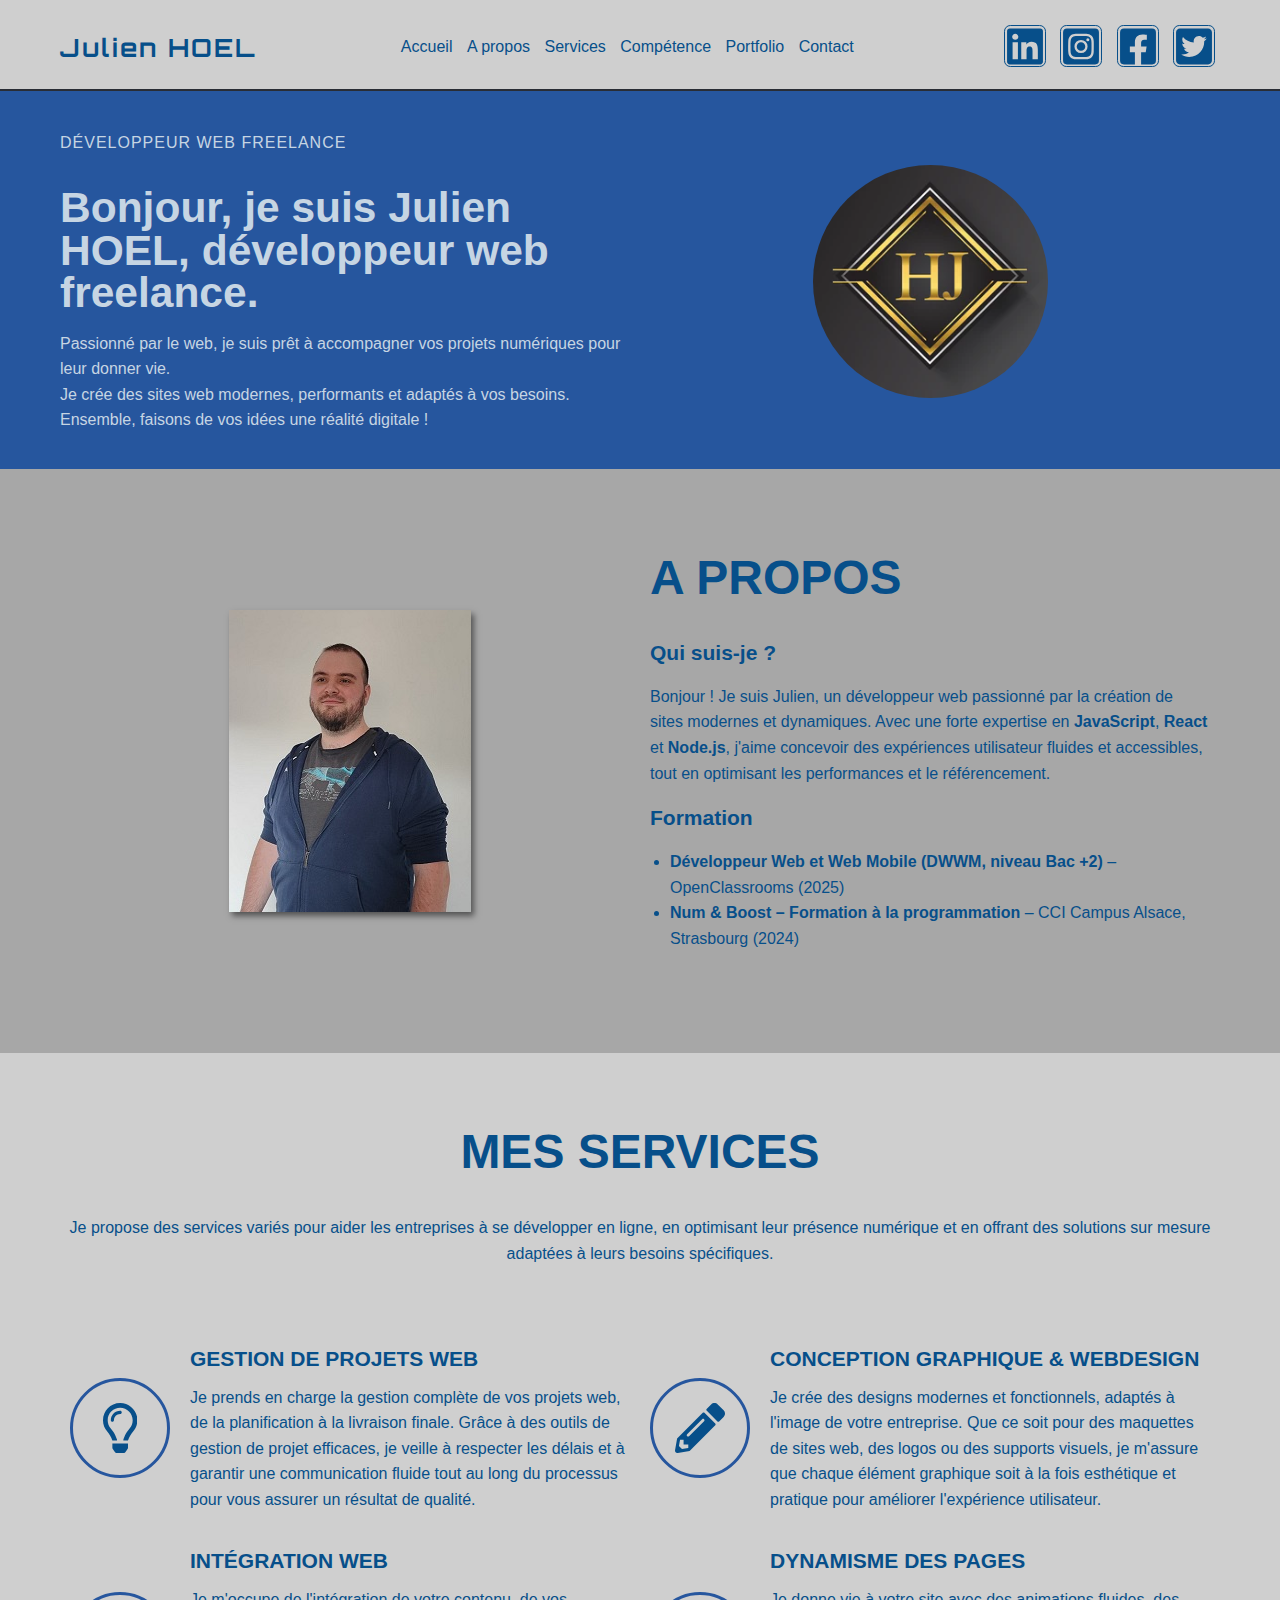
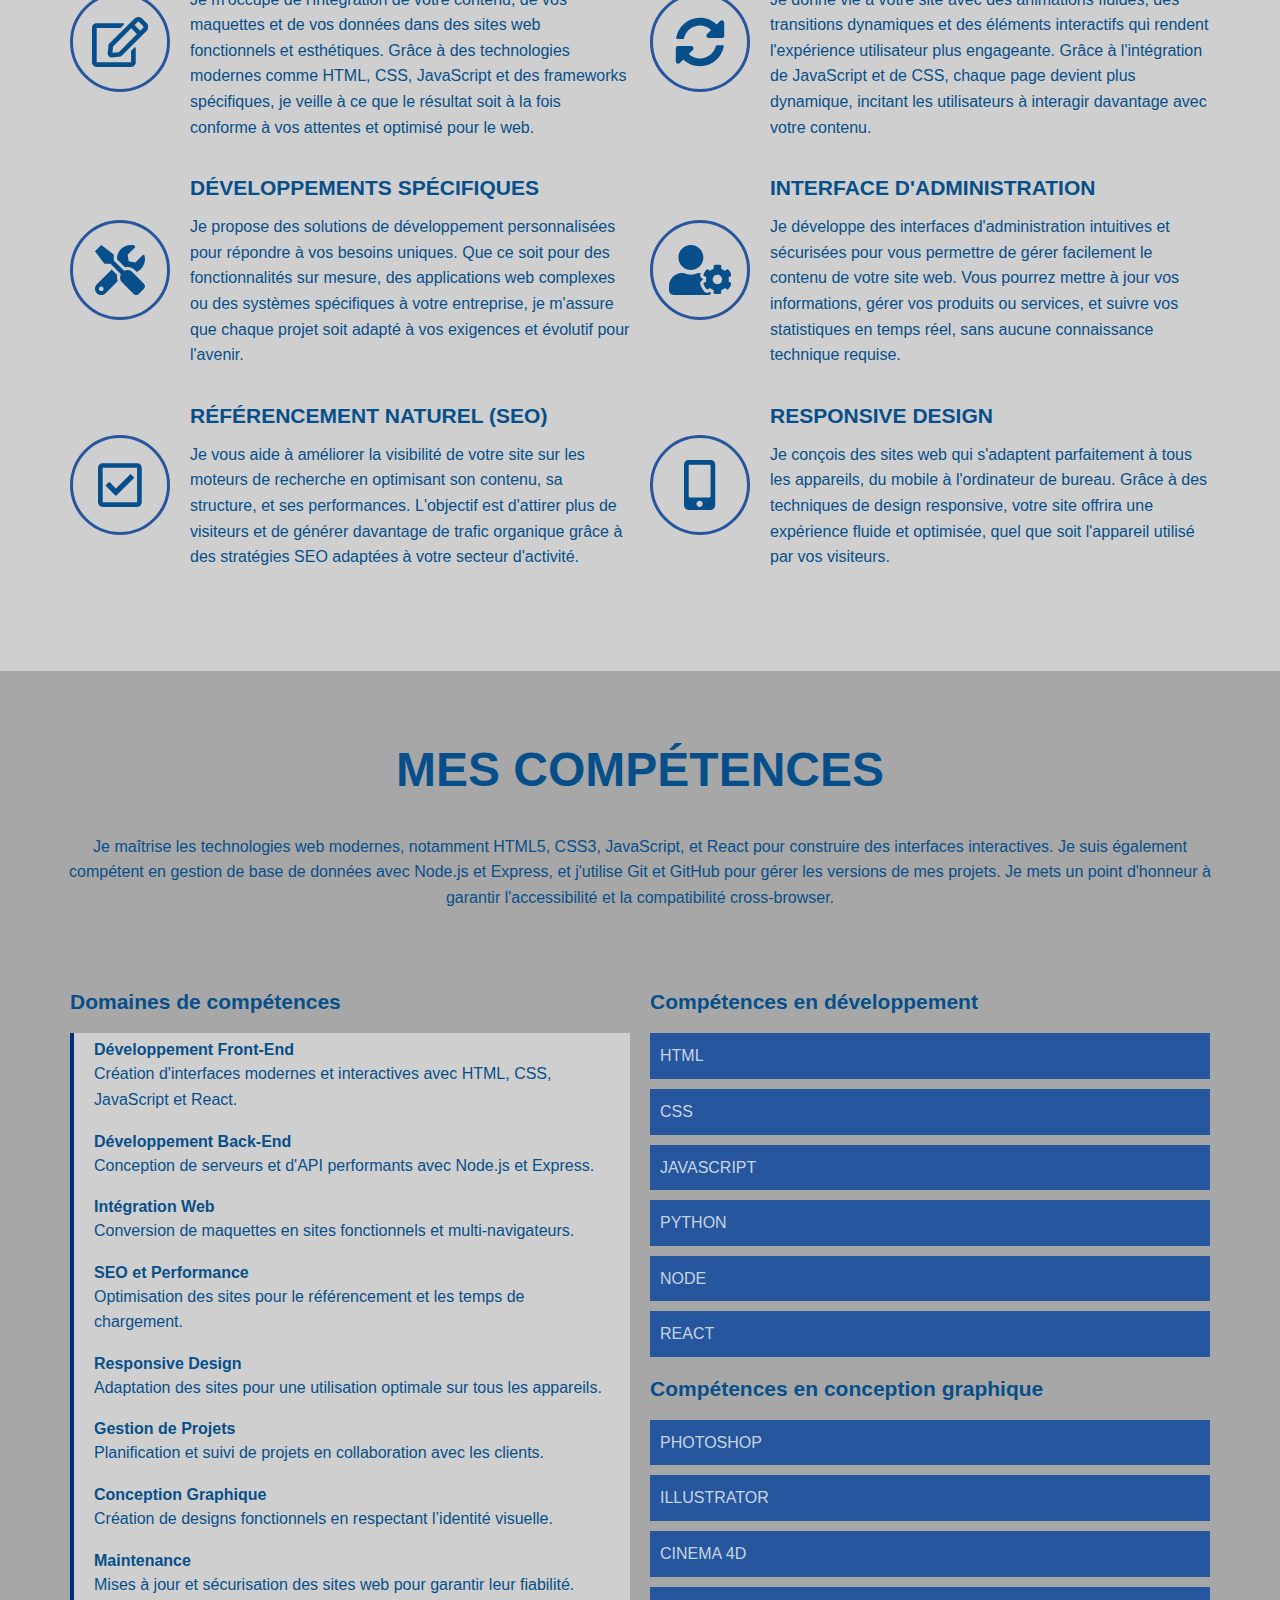
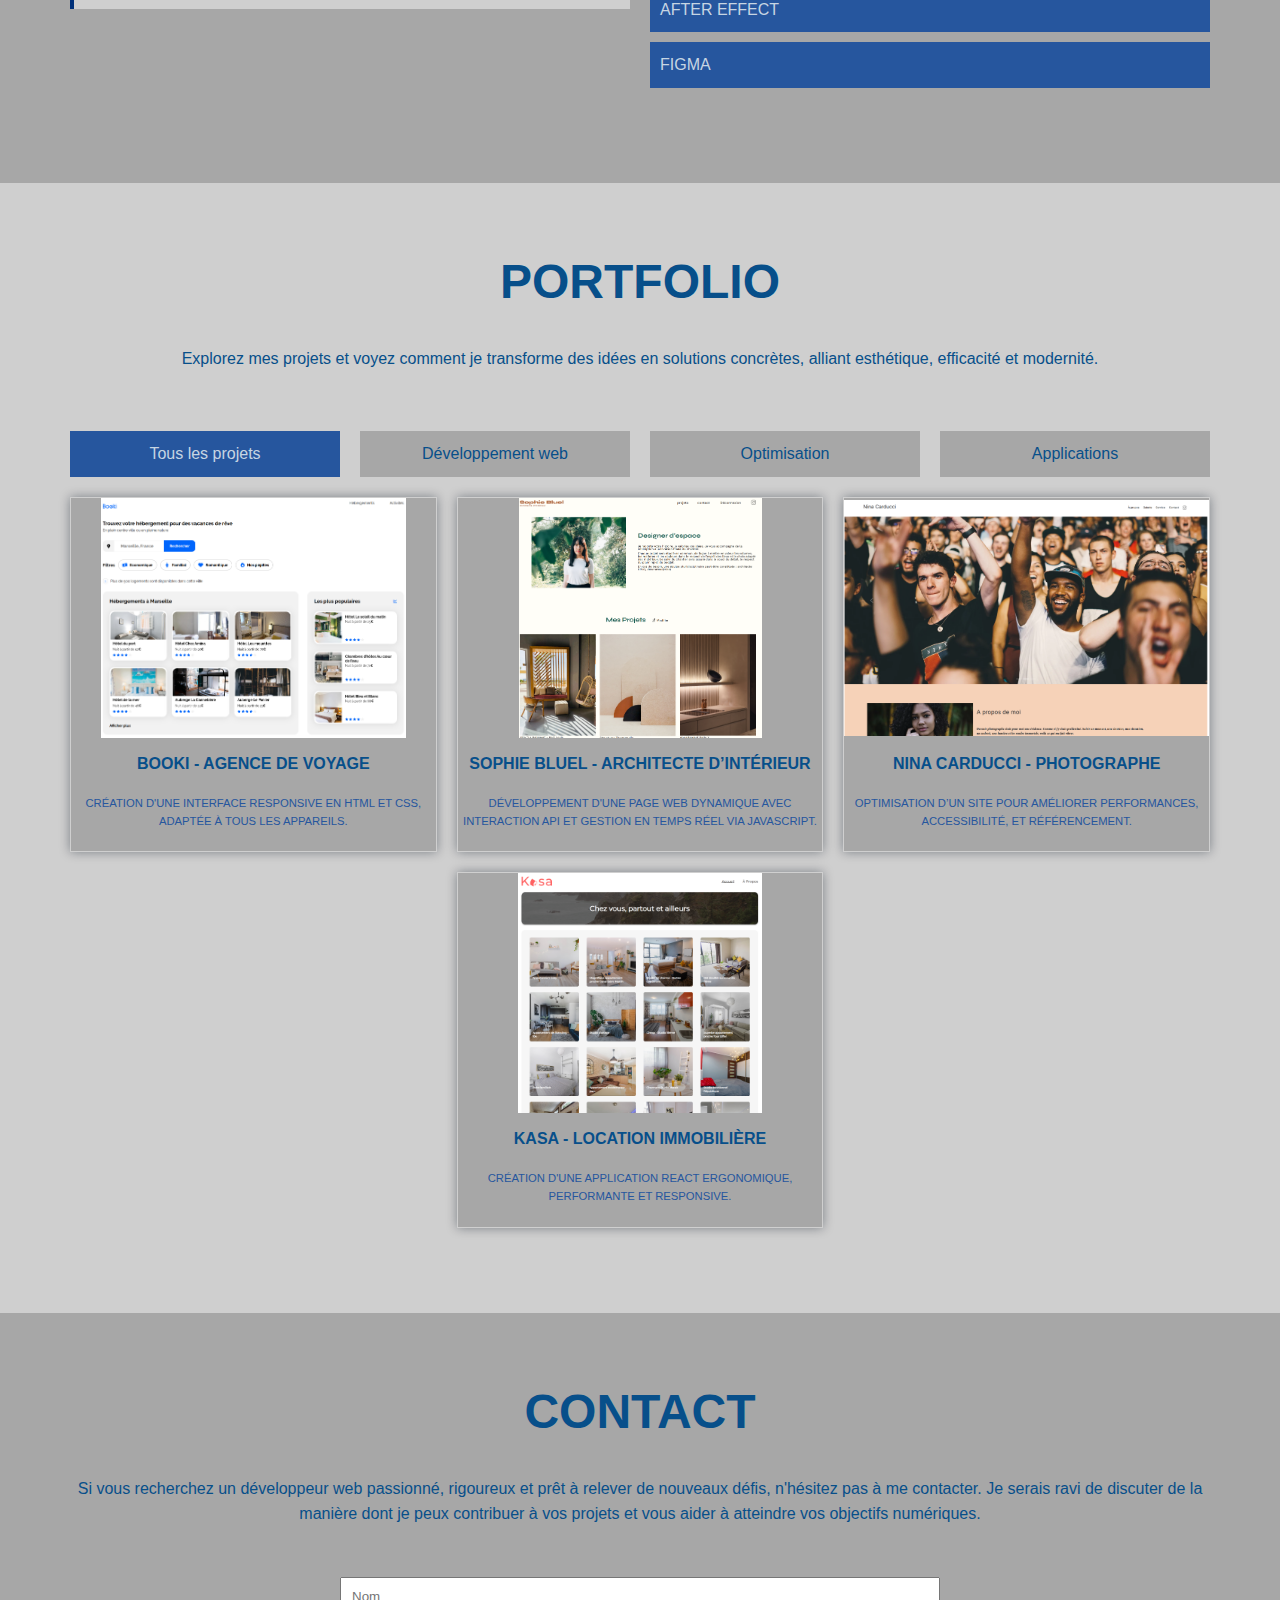
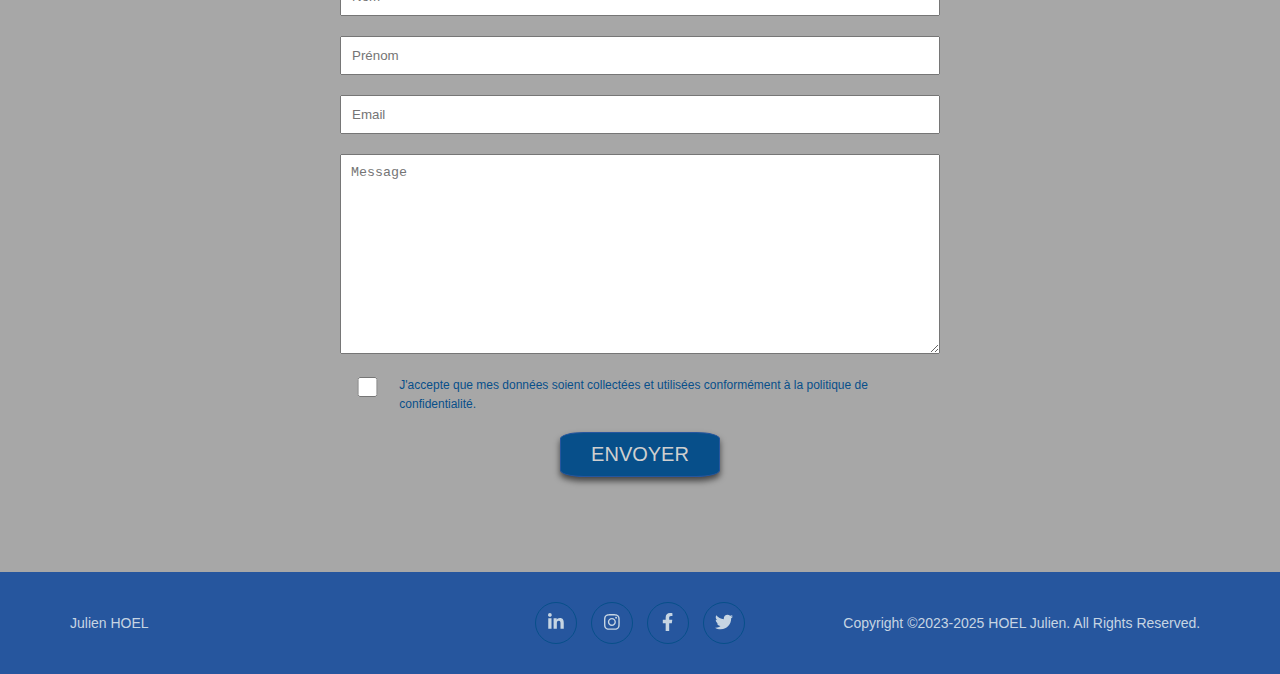
==== commit bdc2b49e: "Maj de la modale booki" ====
--- a/index.html
+++ b/index.html
@@ -106,7 +106,12 @@
             <h3>Qui suis-je ?</h3>
             <p>
             Bonjour ! Je suis Julien, un développeur web passionné par la création de sites modernes et dynamiques. Avec une forte expertise en <strong>JavaScript</strong>, <strong>React</strong> et <strong>Node.js</strong>, j'aime concevoir des expériences utilisateur fluides et accessibles, tout en optimisant les performances et le référencement.
-            </p>          
+            </p>
+            <h3>Formation</h3>
+            <ul>
+                <li><strong>Développeur Web et Web Mobile (DWWM, niveau Bac +2)</strong> – OpenClassrooms (2025)</li>
+                <li><strong>Num & Boost – Formation à la programmation</strong> – CCI Campus Alsace, Strasbourg (2024)</li>
+            </ul>
         </div>
         </div>
     </div>
@@ -373,12 +378,12 @@
                             <div class="grid">
                                 <div class="grid__item">
                                     <img src="https://picsum.photos/600/400?random=2" loading="lazy" width="560" height="373"
-                                    class="card__image" alt="Projet site de la ville de lyon" />
+                                    class="card__image" alt="Aperçu du projet Booki sur desktop" />
                                     <img src="https://picsum.photos/600/400?random=22" loading="lazy" width="560" height="373"
-                                    class="card__image" alt="Projet site de la ville de lyon" />
+                                    class="card__image" alt="Aperçu du projet Booki sur mobile" />
                                 </div>
                                 <div class="grid__item">
-                                    <h4 class="modal__title h2">Titre de la modal 1</h4>
+                                    <h4 class="modal__title h2">Booki - Plateforme de réservation d'hébergements</h4>
                                     <p>
                                         <svg width="15" height="15" aria-hidden="true" focusable="false" data-prefix="far" data-icon="calendar" class="svg-inline--fa fa-calendar fa-w-14" role="img" xmlns="http://www.w3.org/2000/svg" viewBox="0 0 448 512">
                                             <path fill="currentColor"
@@ -393,21 +398,19 @@
                                             d="M0 252.118V48C0 21.49 21.49 0 48 0h204.118a48 48 0 0 1 33.941 14.059l211.882 211.882c18.745 18.745 18.745 49.137 0 67.882L293.823 497.941c-18.745 18.745-49.137 18.745-67.882 0L14.059 286.059A48 48 0 0 1 0 252.118zM112 64c-26.51 0-48 21.49-48 48s21.49 48 48 48 48-21.49 48-48-21.49-48-48-48z">
                                             </path>
                                         </svg>
-                                        Développement web
-                                    </p>
-                                    <p>
-                                        Lorem ipsum dolor sit amet consectetur adipisicing
-                                        elit. Quaerat accusantium laborum aliquam enim. Vero
-                                        voluptate, animi, sint vel mollitia ut odio, eius quis
-                                        expedita quo at! Dignissimos ipsum odit dolores!
+                                        Développement web - HTML & CSS
+                                    </p>
+                                    <p>
+                                        Booki est une plateforme de réservation d'hébergements permettant aux utilisateurs de trouver des logements et des activités dans différentes villes. Ce projet met en avant l'intégration HTML et CSS pour une interface moderne et responsive.
                                     </p>
                 
                                     <h5 class="h3">Informations</h5>
                                     <p>
-                                        Lorem ipsum dolor sit amet consectetur adipisicing
-                                        elit. Quaerat accusantium laborum aliquam enim. Vero
-                                        voluptate, animi, sint vel mollitia ut odio, eius quis
-                                        expedita quo at! Dignissimos ipsum odit dolores!
+                                        Ce projet a été réalisé dans le cadre de ma formation, avec un focus sur la sémantique HTML, la mise en page responsive et l'optimisation des performances. L'objectif était de respecter une maquette Figma et d'assurer une navigation fluide sur tous les supports.
+                                        <br>
+                                        L’un des principaux défis que j’ai rencontrés concernait l’adaptation du site en responsive. J’ai dû gérer les flexbox et les media queries pour assurer une mise en page harmonieuse, notamment sur les sections contenant plusieurs éléments alignés différemment selon la taille de l’écran. J’ai aussi rencontré des difficultés avec certaines marges et paddings qui ne s’ajustaient pas correctement, ce que j’ai résolu en affinant mon approche avec des unités relatives comme les pourcentages et les em/rem.
+                                        <br>
+                                        Grâce à ce projet, j’ai consolidé mes compétences en structuration HTML, en mise en page avec CSS, et surtout en responsive design. J’ai appris à mieux organiser mon code et à optimiser l’affichage sur différents appareils, en respectant les bonnes pratiques d’accessibilité et d’ergonomie.
                                     </p>
 
                                     <h5 class="h3">Lien vers le projet</h5>
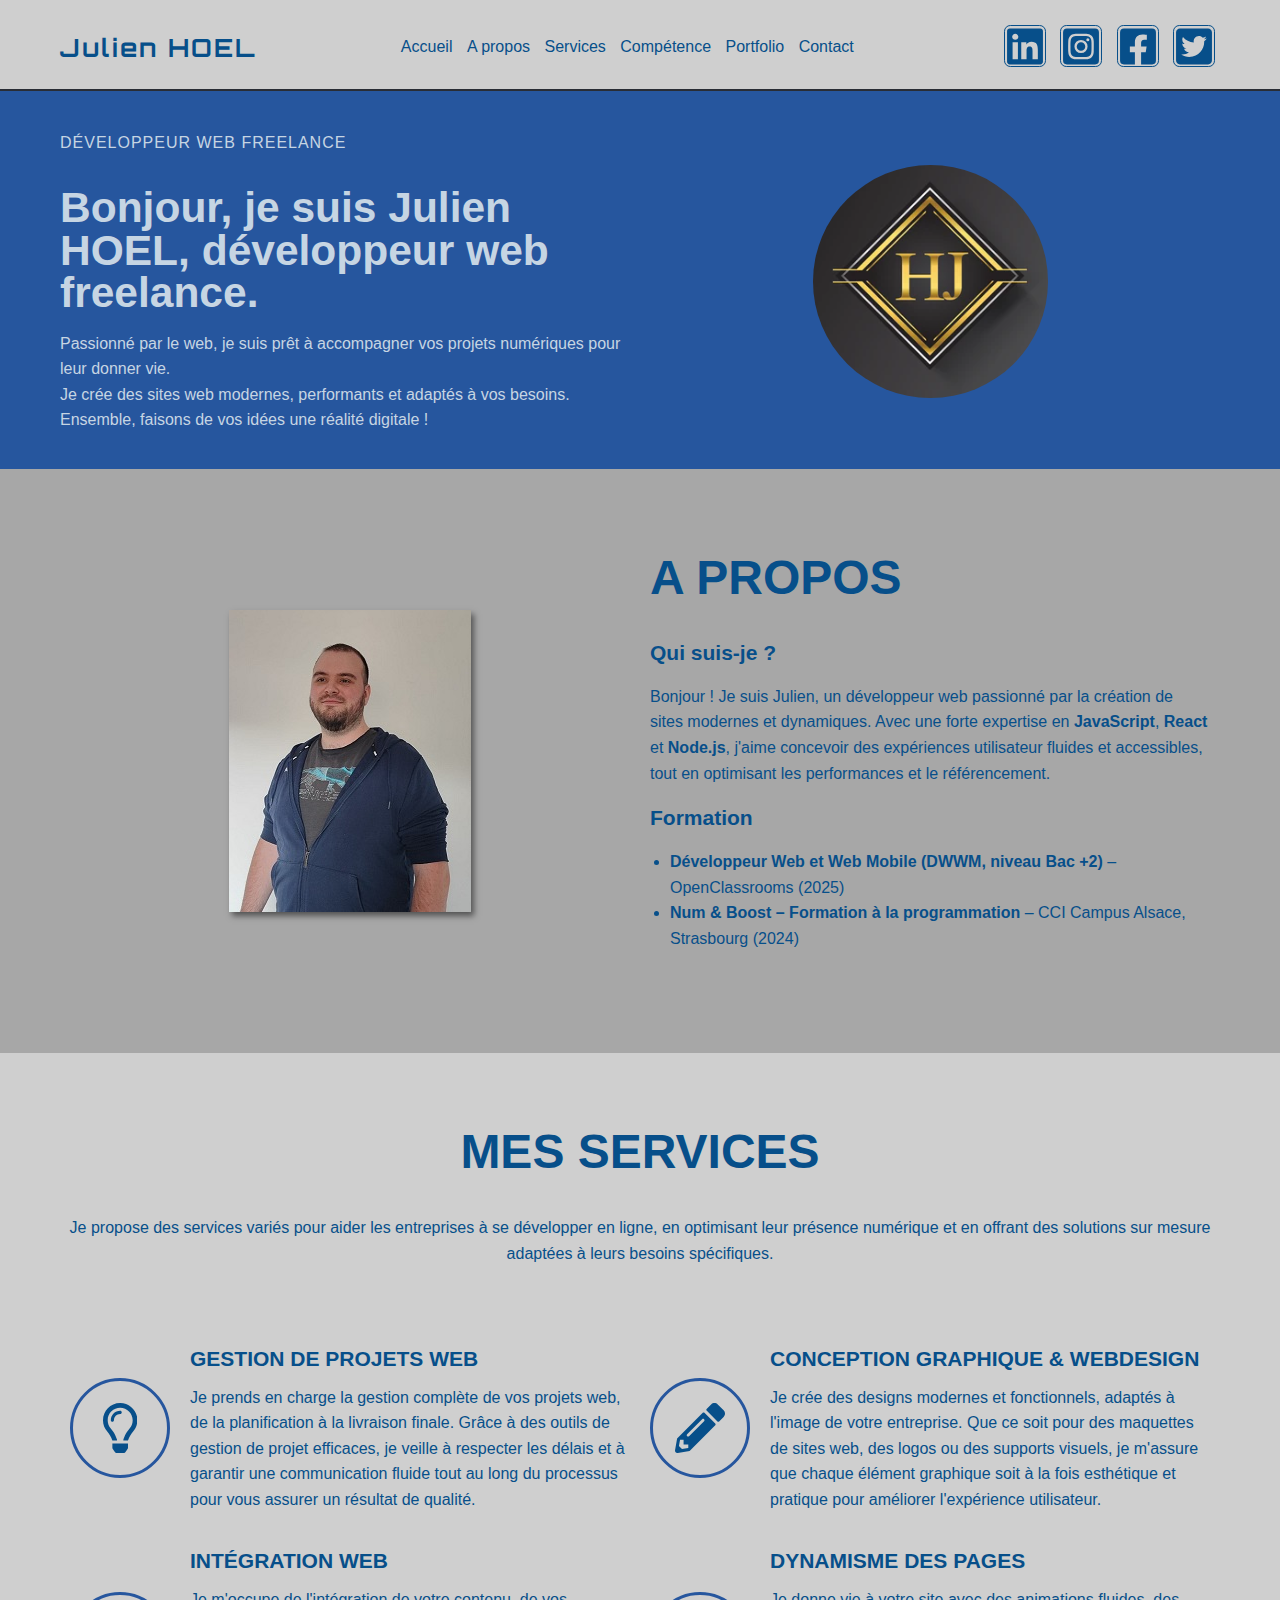
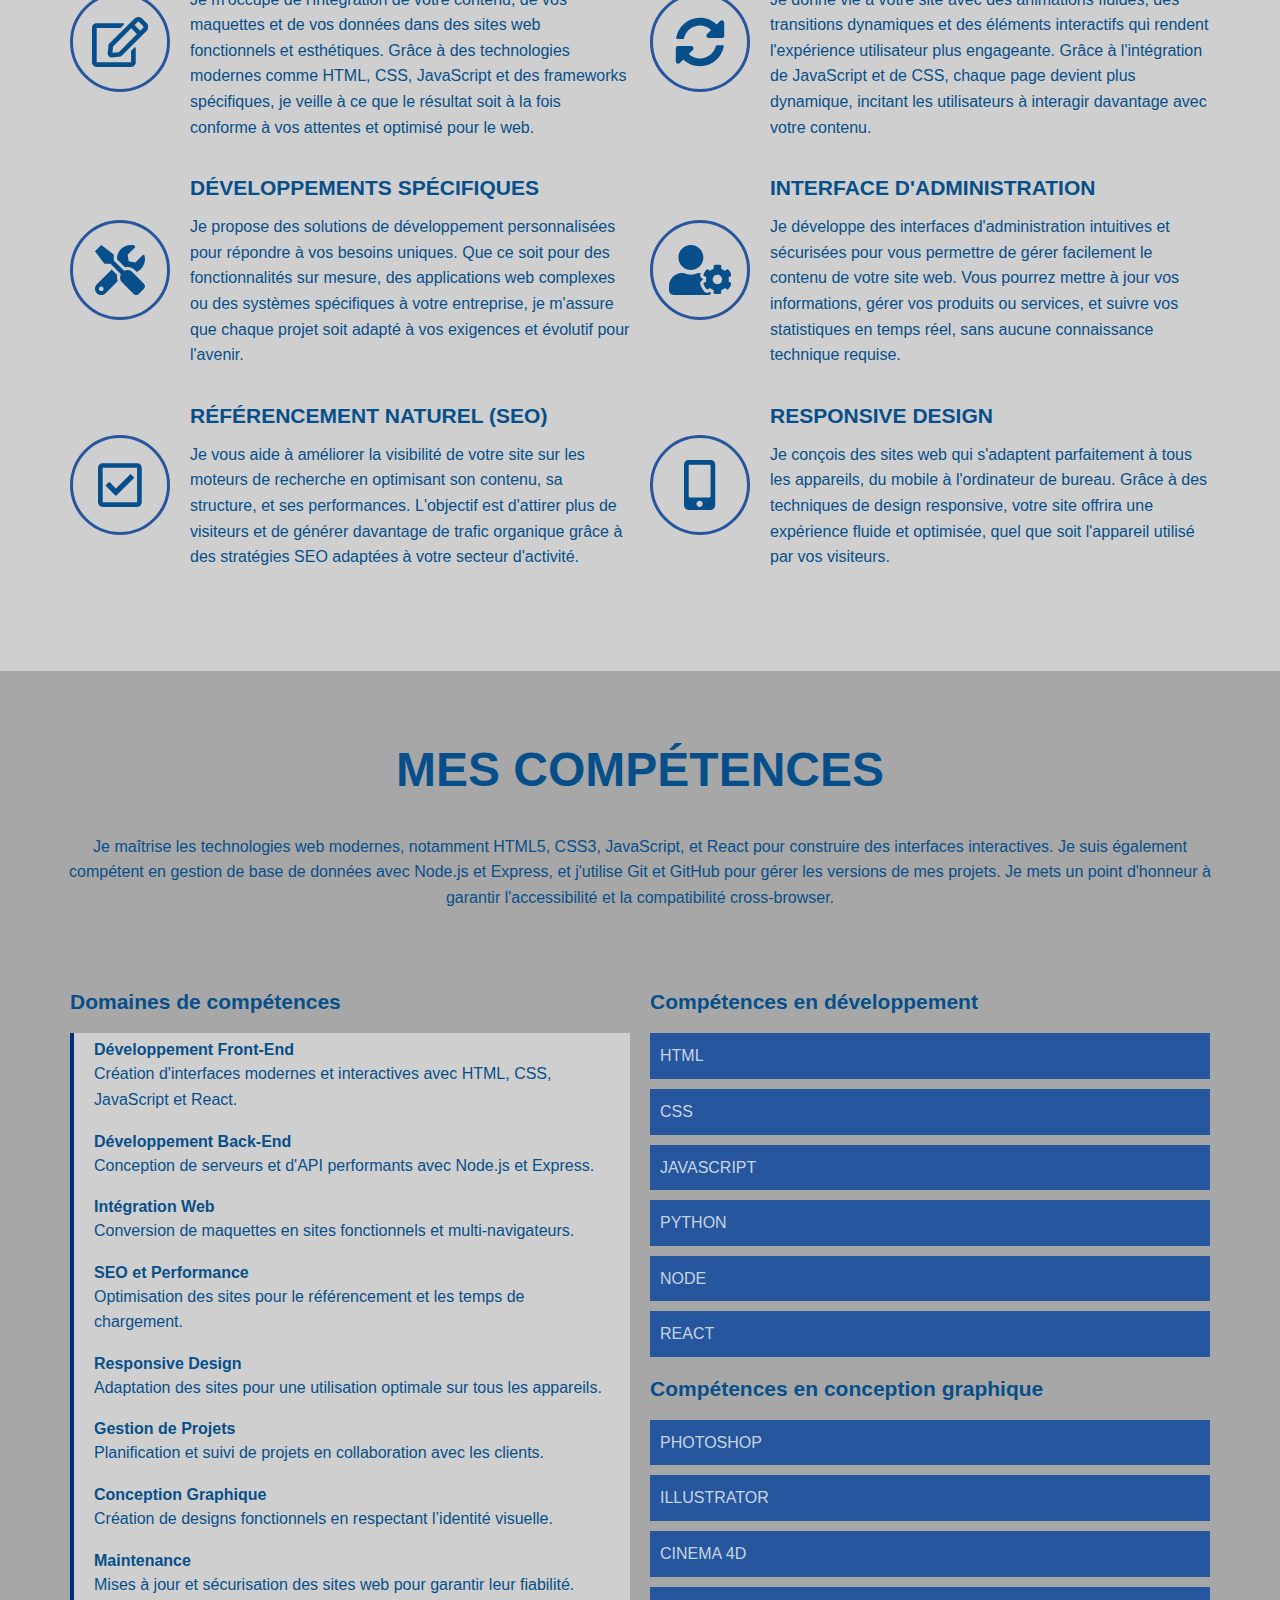
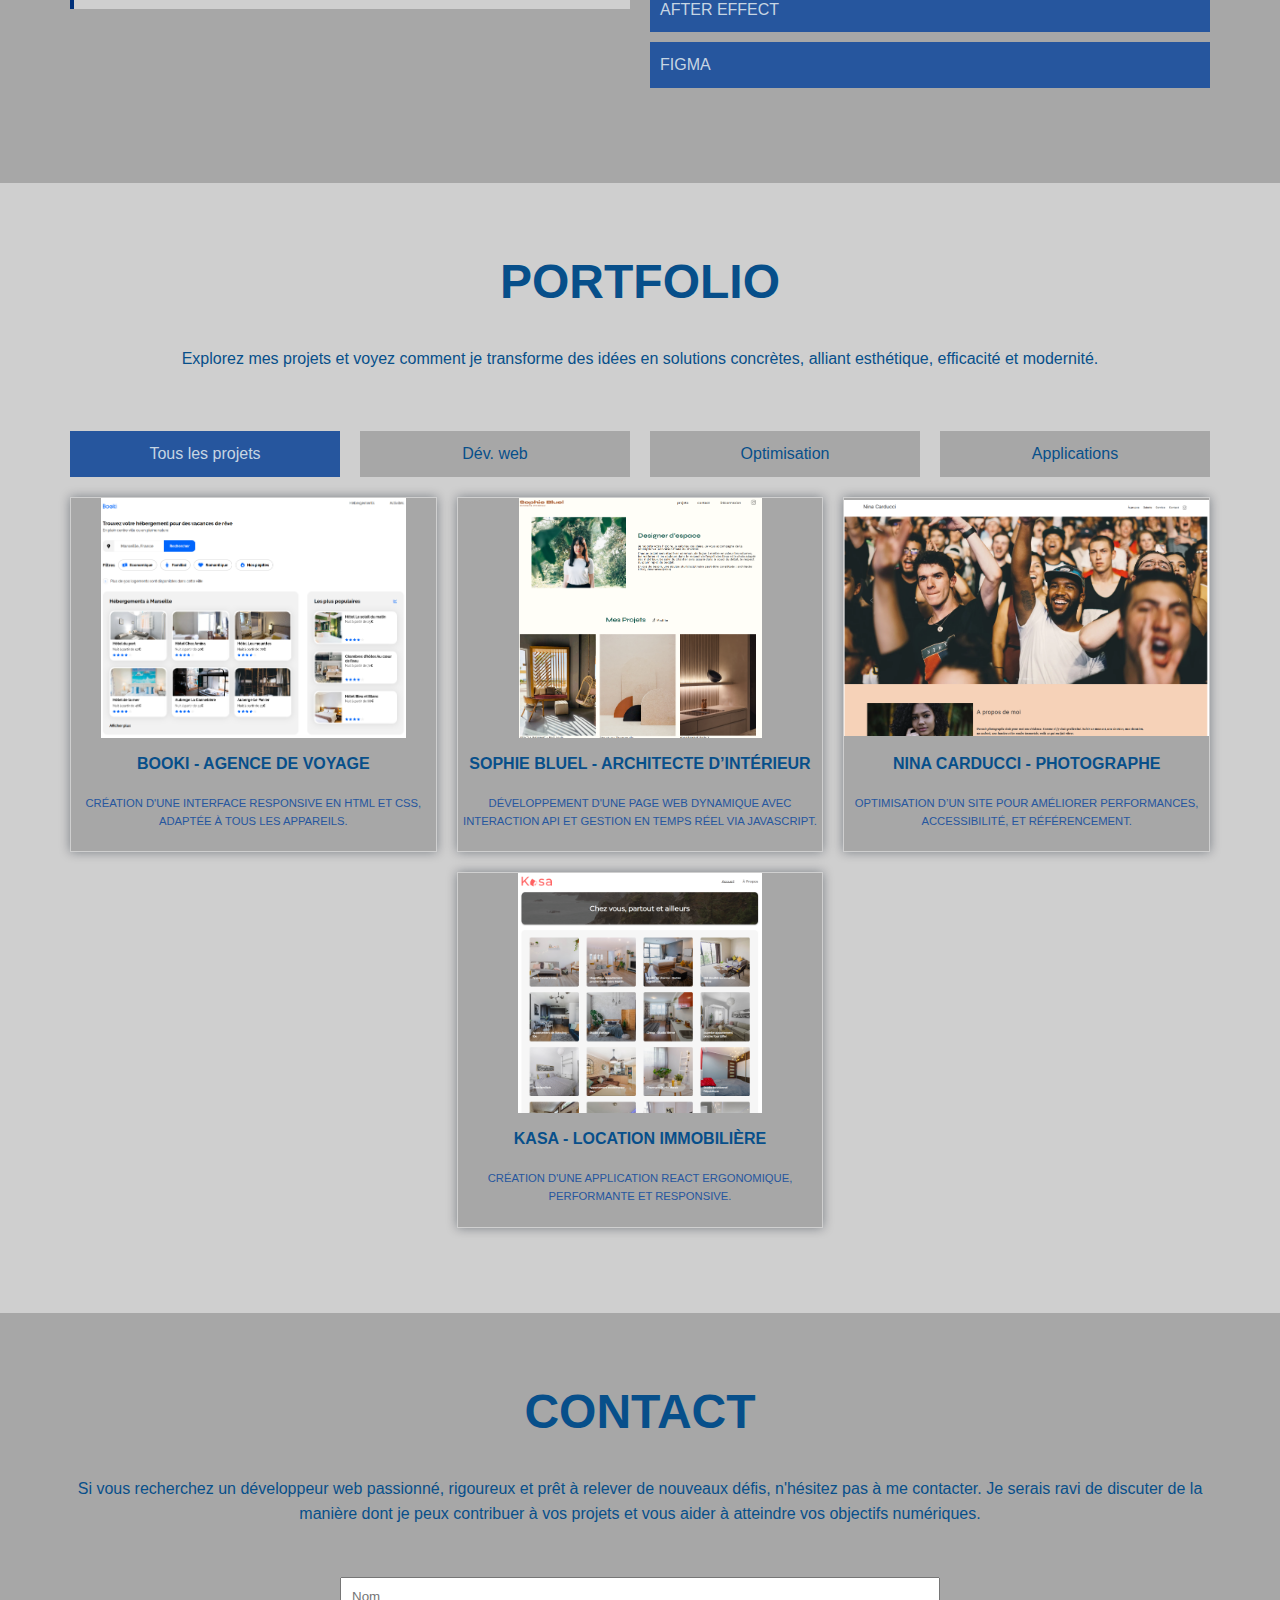
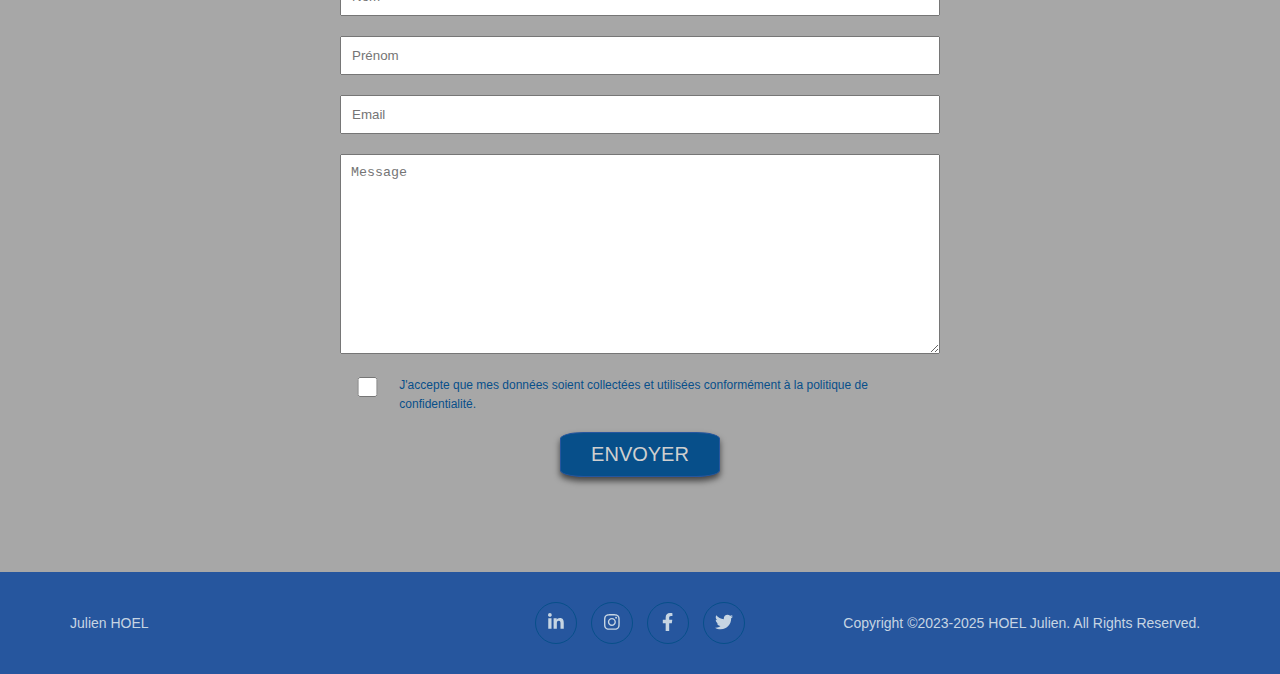
==== commit 3ef2a3d8: "Maj des modal projet" ====
--- a/index.html
+++ b/index.html
@@ -350,7 +350,7 @@
                 <a href="#" class="active" data-filter="all">Tous les projets</a> <!-- À faire en js -->
             </li>
             <li class="grid__item">
-                <a href="#" data-filter="web">Développement web</a>
+                <a href="#" data-filter="web">Dév. web</a>
             </li>
             <li class="grid__item">
                 <a href="#" data-filter="opti">Optimisation</a>
@@ -407,9 +407,11 @@
                                     <h5 class="h3">Informations</h5>
                                     <p>
                                         Ce projet a été réalisé dans le cadre de ma formation, avec un focus sur la sémantique HTML, la mise en page responsive et l'optimisation des performances. L'objectif était de respecter une maquette Figma et d'assurer une navigation fluide sur tous les supports.
-                                        <br>
+                                    </p>
+                                    <p>
                                         L’un des principaux défis que j’ai rencontrés concernait l’adaptation du site en responsive. J’ai dû gérer les flexbox et les media queries pour assurer une mise en page harmonieuse, notamment sur les sections contenant plusieurs éléments alignés différemment selon la taille de l’écran. J’ai aussi rencontré des difficultés avec certaines marges et paddings qui ne s’ajustaient pas correctement, ce que j’ai résolu en affinant mon approche avec des unités relatives comme les pourcentages et les em/rem.
-                                        <br>
+                                    </p>
+                                    <p>
                                         Grâce à ce projet, j’ai consolidé mes compétences en structuration HTML, en mise en page avec CSS, et surtout en responsive design. J’ai appris à mieux organiser mon code et à optimiser l’affichage sur différents appareils, en respectant les bonnes pratiques d’accessibilité et d’ergonomie.
                                     </p>
 
@@ -495,7 +497,7 @@
                                     class="card__image" alt="Projet site de la ville de lyon" />
                                 </div>
                                 <div class="grid__item">
-                                    <h4 class="modal__title h2">Titre de la modal 1</h4>
+                                    <h4 class="modal__title h2">Sophie Bluel - Architecte d’intérieur</h4>
                                     <p>
                                         <svg width="15" height="15" aria-hidden="true" focusable="false" data-prefix="far" data-icon="calendar" class="svg-inline--fa fa-calendar fa-w-14" role="img" xmlns="http://www.w3.org/2000/svg" viewBox="0 0 448 512">
                                             <path fill="currentColor"
@@ -510,21 +512,21 @@
                                             d="M0 252.118V48C0 21.49 21.49 0 48 0h204.118a48 48 0 0 1 33.941 14.059l211.882 211.882c18.745 18.745 18.745 49.137 0 67.882L293.823 497.941c-18.745 18.745-49.137 18.745-67.882 0L14.059 286.059A48 48 0 0 1 0 252.118zM112 64c-26.51 0-48 21.49-48 48s21.49 48 48 48 48-21.49 48-48-21.49-48-48-48z">
                                             </path>
                                         </svg>
-                                        Développement web
-                                    </p>
-                                    <p>
-                                        Lorem ipsum dolor sit amet consectetur adipisicing
-                                        elit. Quaerat accusantium laborum aliquam enim. Vero
-                                        voluptate, animi, sint vel mollitia ut odio, eius quis
-                                        expedita quo at! Dignissimos ipsum odit dolores!
+                                        Développement web - JavaScript & API
+                                    </p>
+                                    <p>
+                                        Sophie Bluel - Architecte d’Intérieur est une plateforme permettant de gérer les projets d’une architecte en affichant, filtrant et modifiant ses travaux via une interface dynamique. Ce projet met en avant l’utilisation de JavaScript pour la manipulation du DOM et les appels API afin d’assurer une mise à jour en temps réel des données.
                                     </p>
                 
                                     <h5 class="h3">Informations</h5>
                                     <p>
-                                        Lorem ipsum dolor sit amet consectetur adipisicing
-                                        elit. Quaerat accusantium laborum aliquam enim. Vero
-                                        voluptate, animi, sint vel mollitia ut odio, eius quis
-                                        expedita quo at! Dignissimos ipsum odit dolores!
+                                        Ce projet a été réalisé dans le cadre de ma formation et avait pour objectif de développer une interface interactive permettant aux utilisateurs de parcourir les réalisations de l’architecte et aux administrateurs d’ajouter ou supprimer des projets. J’ai intégré la récupération des données via l’API grâce à fetch(), mis en place un système de filtres dynamiques, et développé une page de connexion sécurisée avec gestion de token.
+                                    </p>
+                                    <p>
+                                        L’un des principaux défis que j’ai rencontrés concernait la mise en place des filtres et leur synchronisation avec l’affichage des projets. J’ai dû structurer mon code de manière optimale en utilisant des fonctions modulaires pour assurer une mise à jour fluide du DOM sans recharger la page. Un autre défi a été la gestion de la modale pour l’administration des projets : j’ai veillé à ce que son ouverture et sa fermeture fonctionnent correctement tout en évitant les duplications de contenu.
+                                    </p>
+                                    <p>
+                                        Grâce à ce projet, j’ai consolidé mes compétences en JavaScript, notamment dans la manipulation du DOM et la gestion des événements. J’ai également approfondi mes connaissances sur les interactions avec une API, le stockage et l’utilisation de tokens d’authentification, ainsi que l’optimisation de l’expérience utilisateur avec des prévisualisations et mises à jour dynamiques.
                                     </p>
                 
                                     <h5 class="h3">Lien vers le projet</h5>
@@ -625,23 +627,25 @@
                                             d="M0 252.118V48C0 21.49 21.49 0 48 0h204.118a48 48 0 0 1 33.941 14.059l211.882 211.882c18.745 18.745 18.745 49.137 0 67.882L293.823 497.941c-18.745 18.745-49.137 18.745-67.882 0L14.059 286.059A48 48 0 0 1 0 252.118zM112 64c-26.51 0-48 21.49-48 48s21.49 48 48 48 48-21.49 48-48-21.49-48-48-48z">
                                             </path>
                                         </svg>
-                                        Optimisation
-                                    </p>
-                                    <p>
-                                        Lorem ipsum dolor sit amet consectetur adipisicing
-                                        elit. Quaerat accusantium laborum aliquam enim. Vero
-                                        voluptate, animi, sint vel mollitia ut odio, eius quis
-                                        expedita quo at! Dignissimos ipsum odit dolores!
-                                    </p>
-                
+                                        Développement web - Optimisation & Débogage
+                                    </p>
+                                    <p>
+                                        Nina Carducci - Photographe est un projet d’optimisation et de correction d’un site existant, visant à améliorer ses performances, son accessibilité et son référencement. Ce projet met en avant l’audit et l’optimisation technique d’un site web en appliquant les bonnes pratiques en termes de performances, SEO et accessibilité.
+                                    </p>
+
                                     <h5 class="h3">Informations</h5>
-                                    <p>
-                                        Lorem ipsum dolor sit amet consectetur adipisicing
-                                        elit. Quaerat accusantium laborum aliquam enim. Vero
-                                        voluptate, animi, sint vel mollitia ut odio, eius quis
-                                        expedita quo at! Dignissimos ipsum odit dolores!
-                                    </p>
-                
+                                    <p>Ce projet a été réalisé dans le cadre de ma formation et avait pour objectif de rendre le site plus rapide, accessible et mieux référencé. J’ai effectué un audit Lighthouse avant et après les optimisations pour mesurer l’impact des améliorations.</p>
+                                    <p>J’ai travaillé sur plusieurs aspects clés du site :</p>
+                                    <ul>
+                                        <li>Optimisation des images : réduction du poids des fichiers via la conversion en WebP, mise en place du lazy loading et ajustement des dimensions pour un chargement plus rapide.</li>
+                                        <li>Minification du code : suppression des espaces et caractères inutiles dans le HTML, CSS et JavaScript pour améliorer la vitesse de chargement.</li>
+                                        <li>Amélioration de l’accessibilité : ajout de balises sémantiques, descriptions alternatives (alt), meilleure gestion des contrastes et optimisation des formulaires pour les lecteurs d’écran.</li>
+                                        <li>Correction de la navigation dans la modale de la galerie : résolution d’un problème empêchant la navigation fluide entre les images.</li>
+                                        <li>Amélioration des filtres de sélection : correction d’un bug empêchant l’affichage de la couleur de sélection active sur les boutons de filtre.</li>
+                                    </ul>
+                                    <p>L’un des principaux défis de ce projet a été d’optimiser les performances sans altérer l’expérience utilisateur ni la mise en page initiale. L’amélioration du score Lighthouse a été un indicateur clé de succès, atteignant 98 % en performances et 100 % en accessibilité, bonnes pratiques et SEO après optimisation.</p>
+                                    <p>Grâce à ce projet, j’ai approfondi mes compétences en optimisation web, en audit technique et en débogage avancé. J’ai également renforcé mes connaissances en accessibilité et en référencement naturel, me permettant de livrer un site performant et conforme aux standards actuels.</p>
+                                    
                                     <h5 class="h3">Lien vers le projet</h5>
                                     <p class="lienDesProjet">
                                         <a class="github-link" href="https://github.com/Juxultra2/P4_Nina-Carducci-Dev" target="_blank" aria-label="Voir le projet sur GitHub">
@@ -738,21 +742,21 @@
                                             d="M0 252.118V48C0 21.49 21.49 0 48 0h204.118a48 48 0 0 1 33.941 14.059l211.882 211.882c18.745 18.745 18.745 49.137 0 67.882L293.823 497.941c-18.745 18.745-49.137 18.745-67.882 0L14.059 286.059A48 48 0 0 1 0 252.118zM112 64c-26.51 0-48 21.49-48 48s21.49 48 48 48 48-21.49 48-48-21.49-48-48-48z">
                                             </path>
                                         </svg>
-                                        Application
-                                    </p>
-                                    <p>
-                                        Lorem ipsum dolor sit amet consectetur adipisicing
-                                        elit. Quaerat accusantium laborum aliquam enim. Vero
-                                        voluptate, animi, sint vel mollitia ut odio, eius quis
-                                        expedita quo at! Dignissimos ipsum odit dolores!
+                                        Développement d'Application web - React & SASS
+                                    </p>
+                                    <p>
+                                        Kasa est une plateforme de location d’appartements entre particuliers qui propose une expérience utilisateur fluide et interactive grâce à une interface dynamique. Ce projet met en avant l’utilisation de React pour la gestion des composants, React Router pour la navigation, et SASS pour la gestion des styles.
                                     </p>
                 
                                     <h5 class="h3">Informations</h5>
                                     <p>
-                                        Lorem ipsum dolor sit amet consectetur adipisicing
-                                        elit. Quaerat accusantium laborum aliquam enim. Vero
-                                        voluptate, animi, sint vel mollitia ut odio, eius quis
-                                        expedita quo at! Dignissimos ipsum odit dolores!
+                                        Ce projet a été réalisé dans le cadre de ma formation et avait pour objectif de développer une interface responsive permettant aux utilisateurs de consulter les logements disponibles et d’accéder aux informations détaillées de chaque appartement. J’ai intégré un système de routage avec React Router pour naviguer entre les différentes pages, telles que l’accueil, la page "À propos" et les pages spécifiques aux logements. La gestion des erreurs a également été mise en place avec une page 404.
+                                    </p>
+                                    <p>
+                                        L’un des principaux défis que j’ai rencontrés était de garantir une navigation fluide et réactive sur mobile et desktop tout en assurant la compatibilité avec les maquettes Figma. La gestion dynamique des informations, comme les descriptions des logements et les images dans le carousel, a nécessité une organisation optimale des données et une gestion efficace des composants. La mise en place de composants réutilisables comme le Carousel et le Collapse a également été un défi important, mais j’ai veillé à ce qu’ils soient modulaires et bien intégrés.
+                                    </p>
+                                    <p>
+                                        Grâce à ce projet, j’ai renforcé mes compétences en React, en particulier dans la gestion de l’état et des routes, ainsi que dans la création de composants réutilisables. J’ai également approfondi mes connaissances en SASS pour la gestion des styles et la mise en place de media queries afin d’assurer la réactivité du site. Enfin, ce projet m’a permis de travailler sur la gestion des erreurs et l’amélioration de l’expérience utilisateur avec des fonctionnalités interactives telles que le carousel et l'accordéon.
                                     </p>
                 
                                     <h5 class="h3">Lien vers le projet</h5>
--- a/css/global.css
+++ b/css/global.css
@@ -86,7 +86,7 @@
 }
 
 .container {
-    padding: 1rem 2rem;
+    padding: 1rem 3rem 1rem 2rem;
 }
 
 .d-flex {
@@ -491,6 +491,14 @@
 .portfolio .grid__item {
     max-width: 50%;
     margin-bottom: 0;
+}
+
+@media screen and (max-width: 749px) {
+
+    /* Mobile*/
+    .portfolio .grid__item {
+        max-width: 100%;
+    }
 }
 
 .portfolio .grid__item.hide {
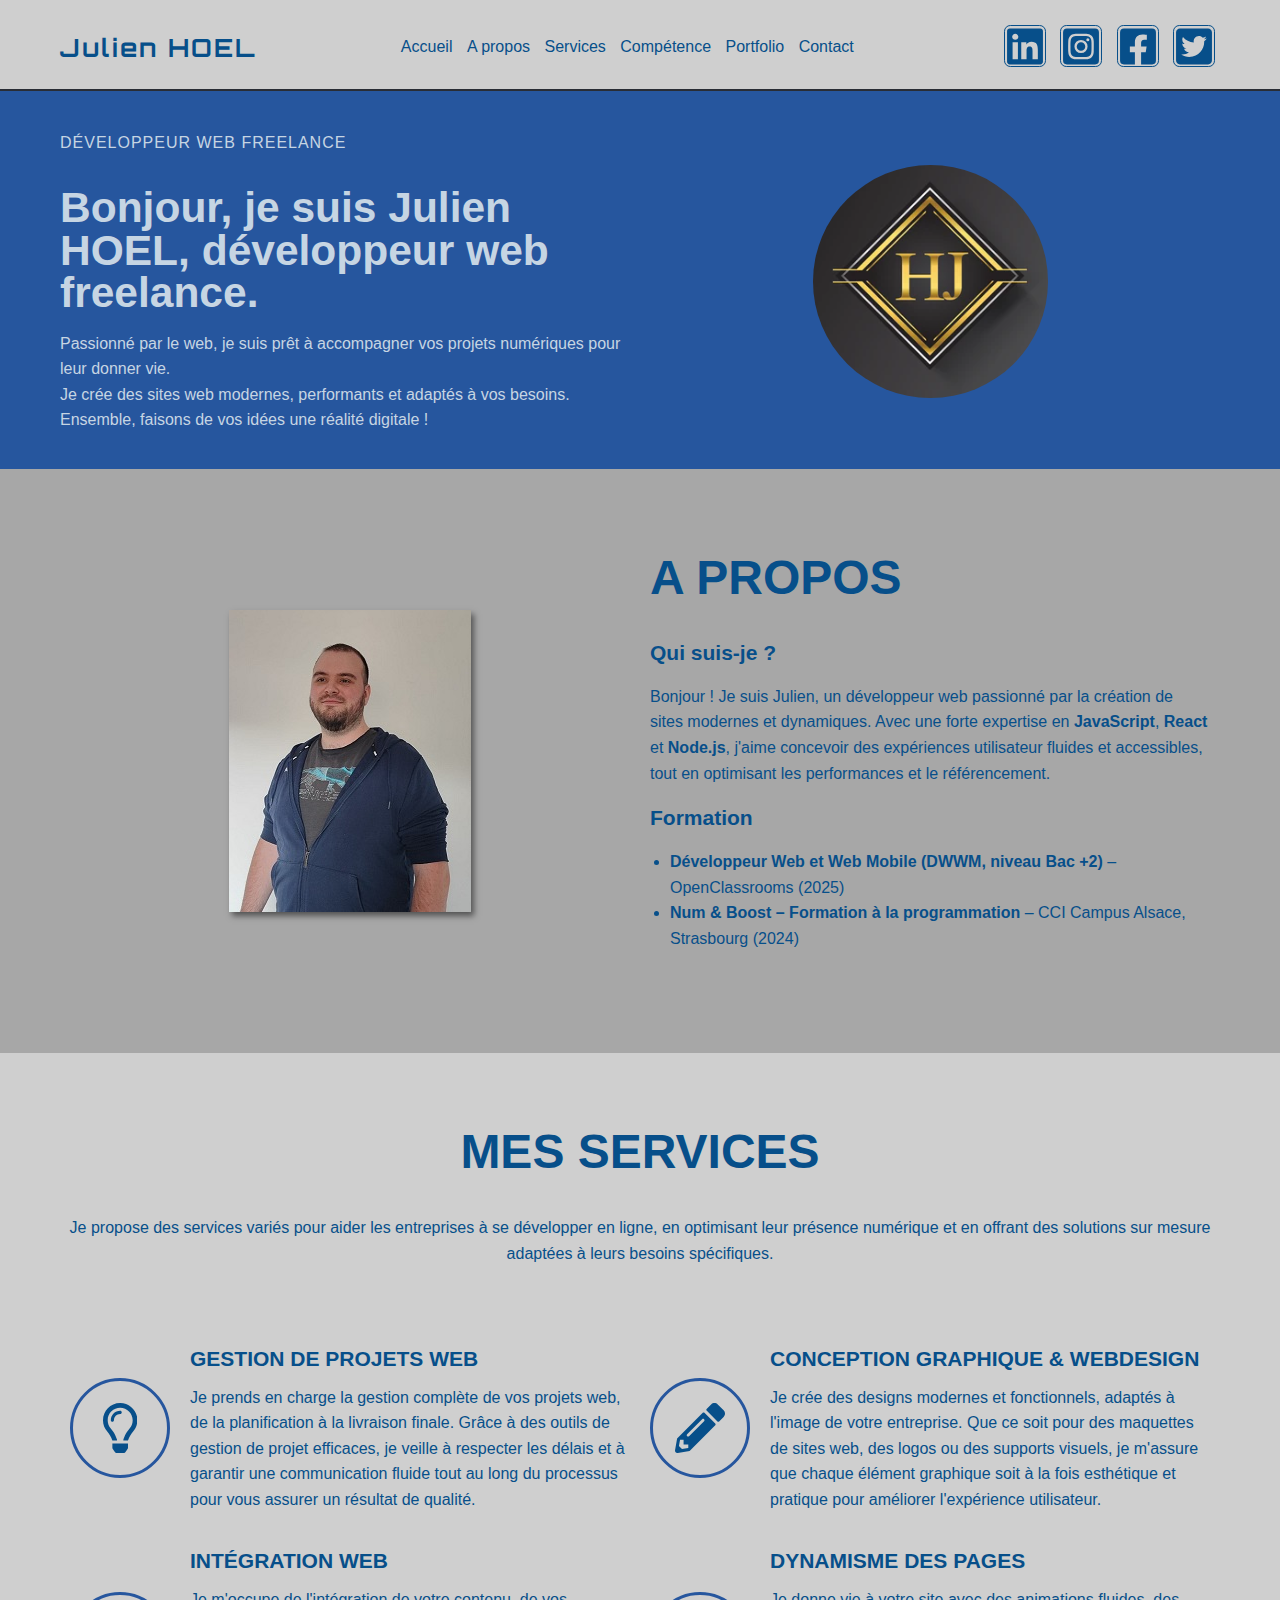
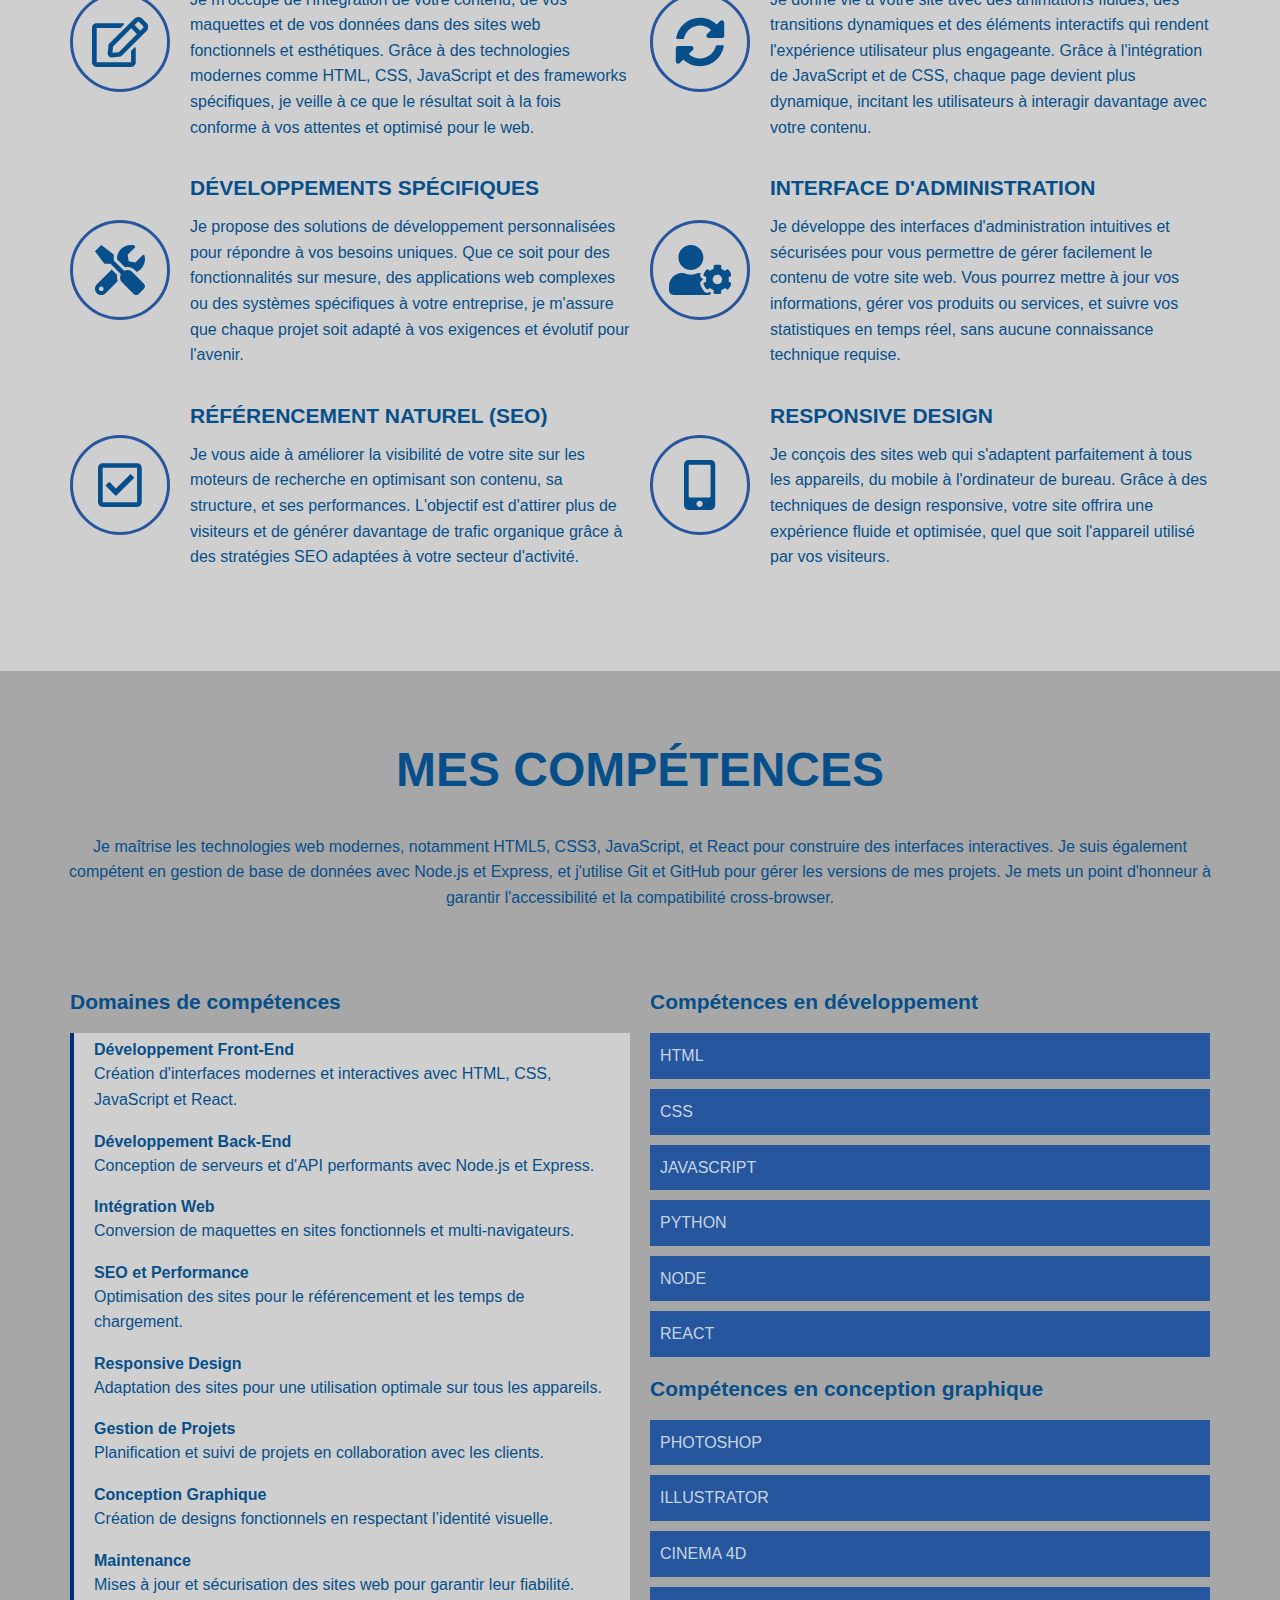
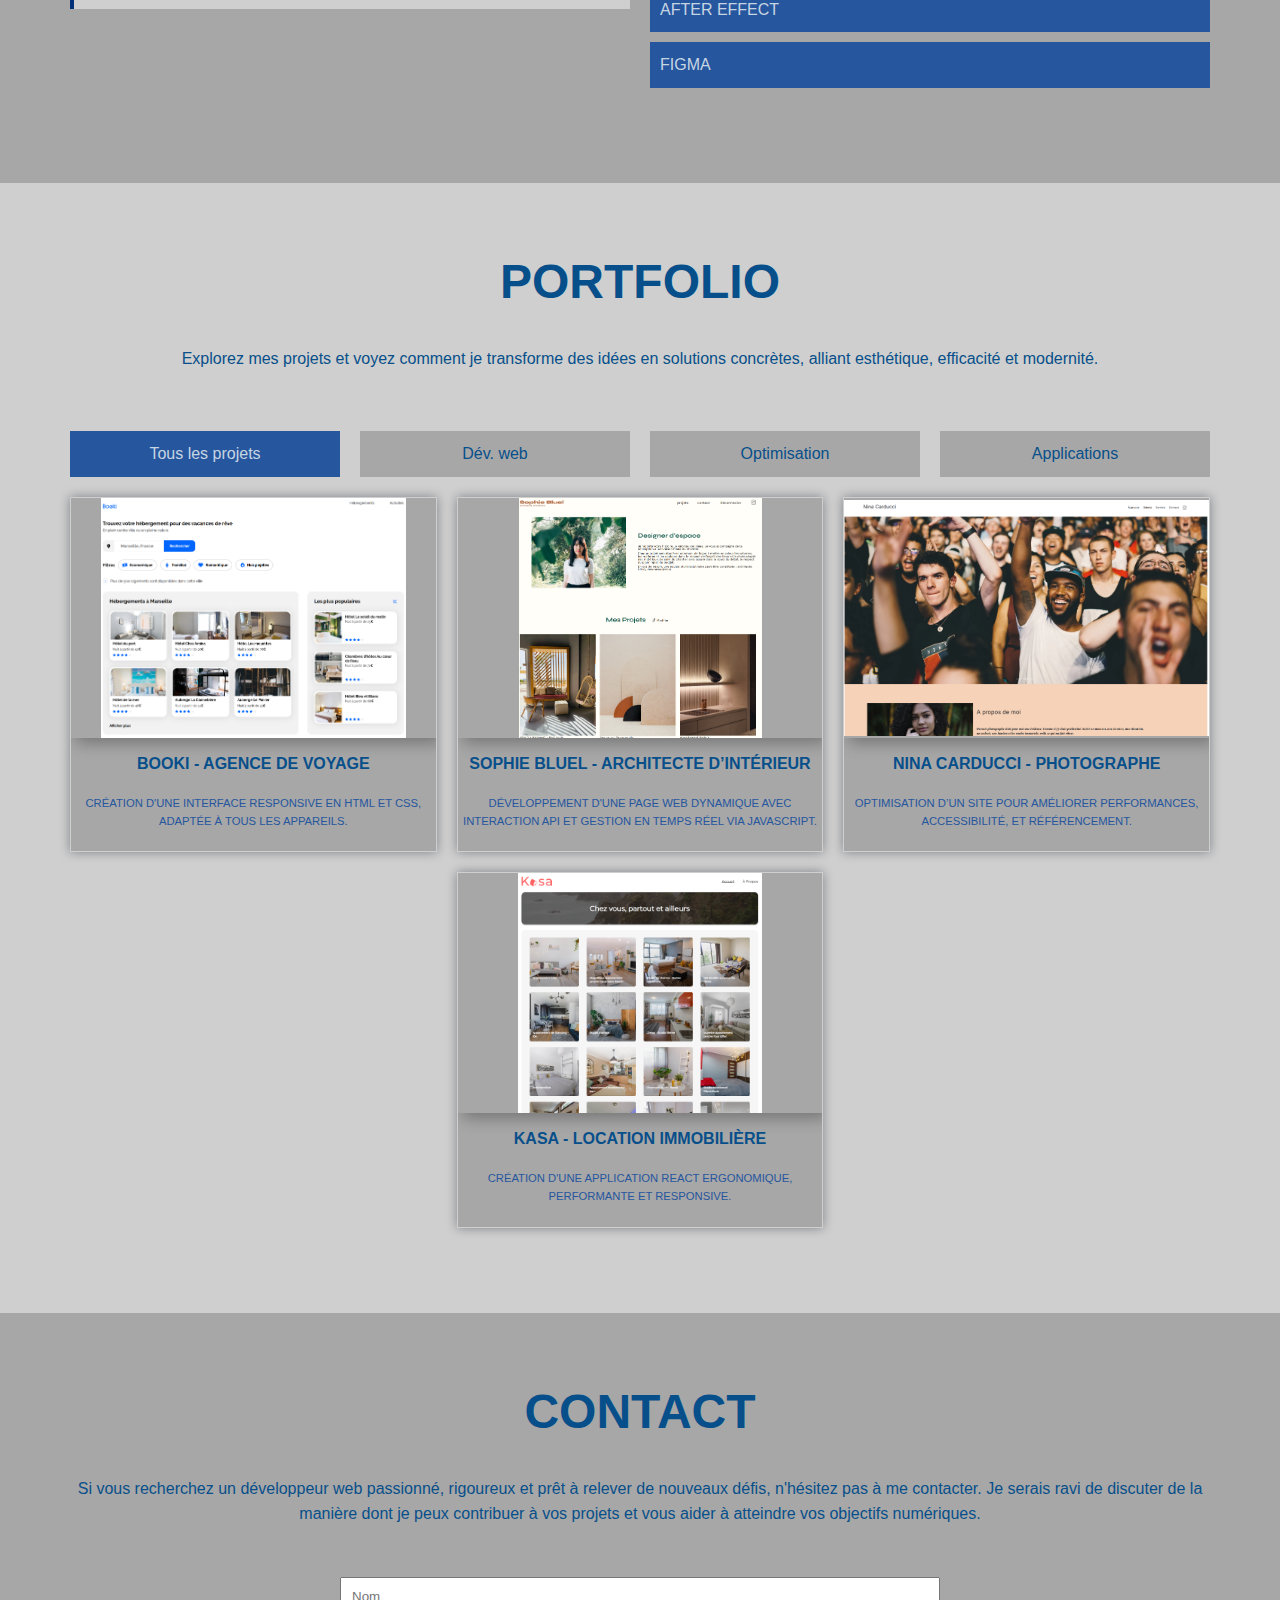
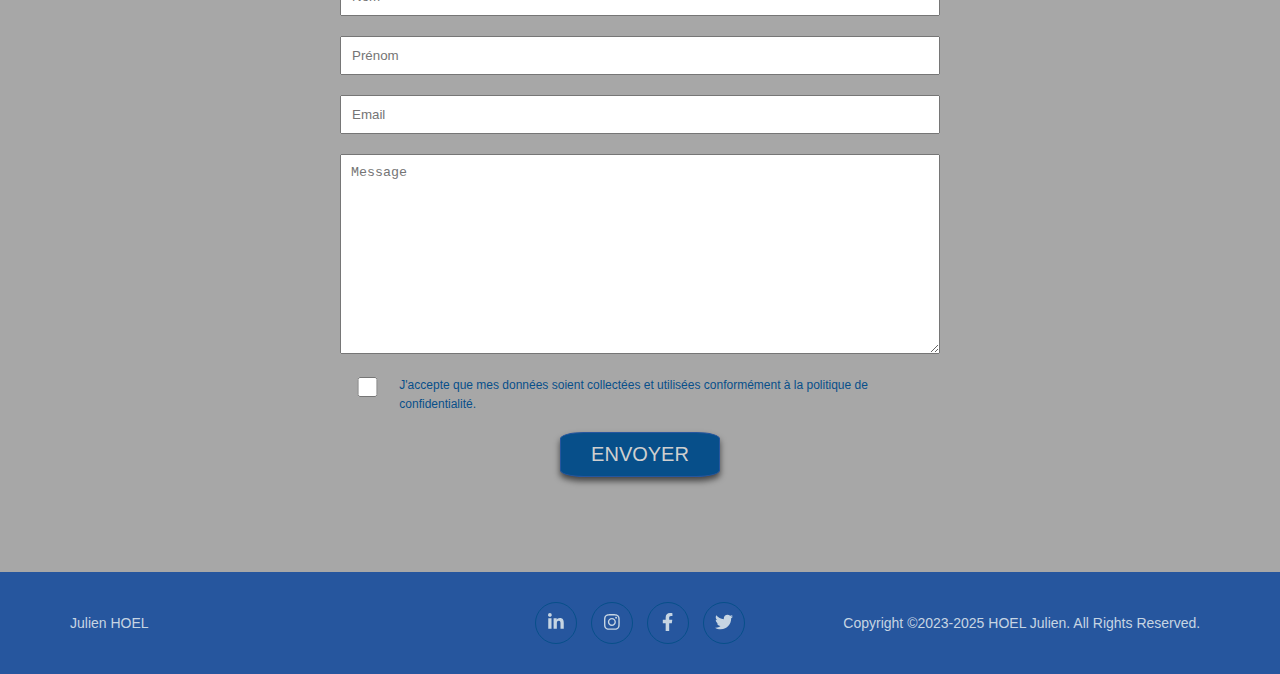
==== commit fd59f998: "Ajoute des images pour les modales projets" ====
--- a/index.html
+++ b/index.html
@@ -377,10 +377,8 @@
                         <div class="container">
                             <div class="grid">
                                 <div class="grid__item">
-                                    <img src="https://picsum.photos/600/400?random=2" loading="lazy" width="560" height="373"
-                                    class="card__image" alt="Aperçu du projet Booki sur desktop" />
-                                    <img src="https://picsum.photos/600/400?random=22" loading="lazy" width="560" height="373"
-                                    class="card__image" alt="Aperçu du projet Booki sur mobile" />
+                                    <img src="./img/modal/P2_pc.png" loading="lazy" class="card__image" alt="Aperçu du projet Booki sur desktop" />
+                                    <img src="./img/modal/P2_m.PNG" loading="lazy" class="card__image" alt="Aperçu du projet Booki sur mobile" />
                                 </div>
                                 <div class="grid__item">
                                     <h4 class="modal__title h2">Booki - Plateforme de réservation d'hébergements</h4>
@@ -491,10 +489,8 @@
                         <div class="container">
                             <div class="grid">
                                 <div class="grid__item">
-                                    <img src="https://picsum.photos/600/400?random=2" loading="lazy" width="560" height="373"
-                                    class="card__image" alt="Projet site de la ville de lyon" />
-                                    <img src="https://picsum.photos/600/400?random=22" loading="lazy" width="560" height="373"
-                                    class="card__image" alt="Projet site de la ville de lyon" />
+                                    <img src="./img/modal/P3_pc.PNG" loading="lazy" class="card__image" alt="Projet site de Sophie Bluel Architecte d’intérieur" />
+                                    <img src="./img/modal/P3_m.PNG" loading="lazy" class="card__image" alt="Projet site de Sophie Bluel Architecte d’intérieur" />
                                 </div>
                                 <div class="grid__item">
                                     <h4 class="modal__title h2">Sophie Bluel - Architecte d’intérieur</h4>
@@ -606,10 +602,8 @@
                         <div class="container">
                             <div class="grid">
                                 <div class="grid__item">
-                                    <img src="https://picsum.photos/600/400?random=2" loading="lazy" width="560" height="373"
-                                    class="card__image" alt="Projet site de la ville de lyon" />
-                                    <img src="https://picsum.photos/600/400?random=22" loading="lazy" width="560" height="373"
-                                    class="card__image" alt="Projet site de la ville de lyon" />
+                                    <img src="./img/modal/P4_pc.PNG" loading="lazy" class="card__image" alt="Projet site Nina Carducci Photographe" />
+                                    <img src="./img/modal/P4_m.PNG" loading="lazy" class="card__image" alt="Projet site Nina Carducci Photographe" />
                                 </div>
                                 <div class="grid__item">
                                     <h4 class="modal__title h2">Titre de la modal 1</h4>
@@ -643,7 +637,7 @@
                                         <li>Correction de la navigation dans la modale de la galerie : résolution d’un problème empêchant la navigation fluide entre les images.</li>
                                         <li>Amélioration des filtres de sélection : correction d’un bug empêchant l’affichage de la couleur de sélection active sur les boutons de filtre.</li>
                                     </ul>
-                                    <p>L’un des principaux défis de ce projet a été d’optimiser les performances sans altérer l’expérience utilisateur ni la mise en page initiale. L’amélioration du score Lighthouse a été un indicateur clé de succès, atteignant 98 % en performances et 100 % en accessibilité, bonnes pratiques et SEO après optimisation.</p>
+                                    <p>L’un des principaux défis de ce projet a été d’optimiser les performances sans altérer l’expérience utilisateur ni la mise en page initiale. L’amélioration du score Lighthouse a été un indicateur clé de succès, atteignant plus de 96 % en performances et 100 % en accessibilité, bonnes pratiques et SEO après optimisation.</p>
                                     <p>Grâce à ce projet, j’ai approfondi mes compétences en optimisation web, en audit technique et en débogage avancé. J’ai également renforcé mes connaissances en accessibilité et en référencement naturel, me permettant de livrer un site performant et conforme aux standards actuels.</p>
                                     
                                     <h5 class="h3">Lien vers le projet</h5>
@@ -721,10 +715,8 @@
                         <div class="container">
                             <div class="grid">
                                 <div class="grid__item">
-                                    <img src="https://picsum.photos/600/400?random=2" loading="lazy" width="560" height="373"
-                                    class="card__image" alt="Projet site de la ville de lyon" />
-                                    <img src="https://picsum.photos/600/400?random=22" loading="lazy" width="560" height="373"
-                                    class="card__image" alt="Projet site de la ville de lyon" />
+                                    <img src="./img/modal/P5_pc.PNG" loading="lazy" class="card__image" alt="Projet site de la ville de lyon" />
+                                    <img src="./img/modal/P5_m.PNG" loading="lazy" class="card__image" alt="Projet site de la ville de lyon" />
                                 </div>
                                 <div class="grid__item">
                                     <h4 class="modal__title h2">Titre de la modal 1</h4>
--- a/css/global.css
+++ b/css/global.css
@@ -586,13 +586,20 @@
     margin-bottom: 2rem;
 }
 
+.card__image {
+    max-height: 720px;
+    max-width: 560px;
+    object-fit: contain;
+    box-shadow: 5px 5px 15px rgba(0, 0, 0, 0.3);
+}
+
 .modal__title {
     margin: 0 0 2rem;
 }
 
 .modal__close {
     position: absolute;
-    right: 1rem;
+    right: 1.5rem;
     top: 1rem;
     background: none;
     border: 1px solid #eee;
